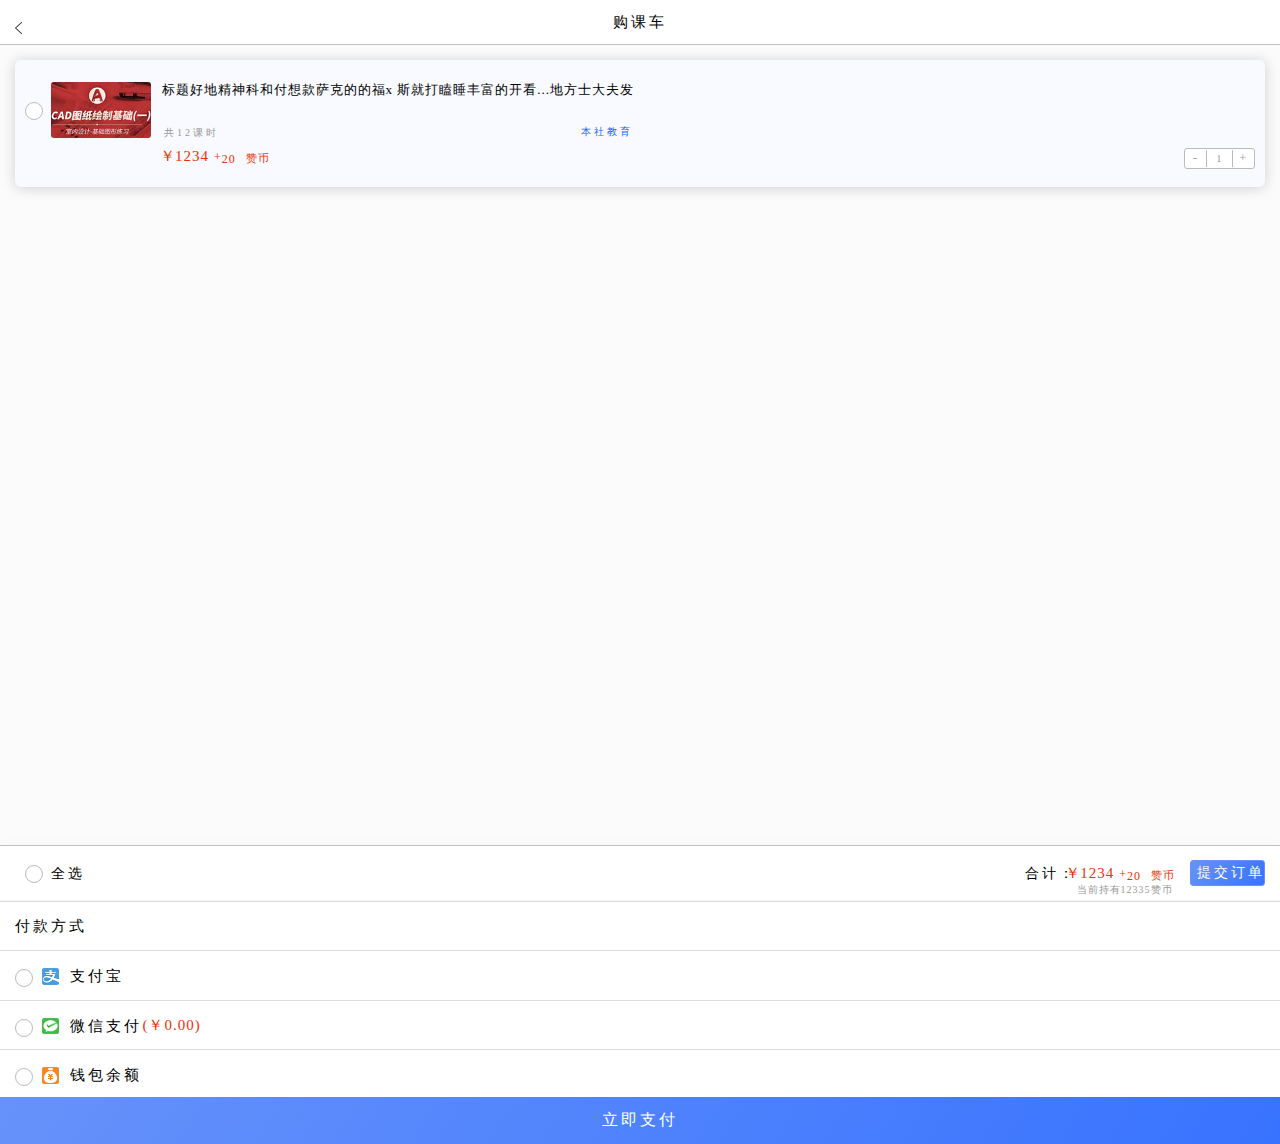
==== cart.html @ 0aa56986 "基本完成购课车页面" ====
<!DOCTYPE html>
<html lang="en">
<head>
	<meta charset="UTF-8">
	<meta name="viewport" content="width=device-width, user-scalable=no, initial-scale=1.0, maximum-scale=1.0, minimum-scale=1.0">
	<title>购物车</title>
	<link rel="shortcut icon" href="image/favicon.png">
	<link rel="stylesheet" href="css/cart.css">
</head>
<body>
	<div class="header">
		<a href="#"><img src="image/return.png" alt="返回"></a>
		<p>购课车</p>
	</div>
	<form action="" onsubmit="return check()">
	<div class="main">
		<div id="content-0" class="content">
			<div class="choose">
				<img src="image/choose.png" alt="勾选" class="choose_img">
			</div>
			<img src="image/bg.png" alt="img" class="bg">
			<div class="word">
				<div class="word_p1">标题好地精神科和付想款萨克的的福x 斯就打瞌睡丰富的开看...地方士大夫发</div>
				<div class="word_hour">
					<p>共</p>
					<p>12</p>
					<p>课时</p>
				</div>
				<a href="">本社教育</a>
			</div>
			<div class="content-1_price price">
				<p class="yun num">￥</p>
				<p class="num">1234</p>
				<p class="add-to">+</p>
				<p class="num2">20</p>
				<p class="coin">赞币</p>
			</div>
			<div class="sub-add">
				<input class="sub" name="" type="button" value="-" />
				<input class="text_box" name="goodnum" type="text" value="1" readonly="true" />
				<input class="add" name="" type="button" value="+" />
			</div>
			<div class="delete">
				<p class="delete_p">删除</p>
			</div>
		</div>
	</div>
	<div class="footer">
		<div class="choose">
			<img src="image/choose.png" alt="勾选" class="choose_img">
		</div>
		<p class="allChoose">全选</p>
		<p class="total">合计：</p>
		<div class="price">
			<p class="yun num">￥</p>
			<p class="num">1234</p>
			<p class="add-to">+</p>
			<p class="num2">20</p>
			<p class="coin">赞币</p>
		</div>
		<div class="now">
			<p>当前持有</p>
			<p>12335</p>
			<p>赞币</p>
		</div>
		<input type="submit" value="提交订单" class="submit">
	</div>
	</form>
	<div class="curtain"></div>
	<div class="pay">
		<div class="pay_title pay_tzwq">
			<p class="pp">付款方式</p>
		</div>
		<div class="pay_zfb pay_tzwq pay_zwq">
			<div class="pay_choose choose">
				<img src="image/choose.png" alt="勾选" class="choose_img">
			</div>
			<div class="logo"><img src="image/zfb.png" alt="img"></div>
			<p class="pp">支付宝</p>
		</div>
		<div class="pay_wx pay_tzwq pay_zwq">
			<div class="pay_choose choose">
				<img src="image/choose.png" alt="勾选" class="choose_img">
			</div>
			<div class="logo"><img src="image/wx.png" alt="img"></div>
			<p class="pp">微信支付</p>
			<div class="pay_num">
				<p>(￥</p>
				<p>0.00</p>
				<p>)</p>
			</div>
		</div>
		<div class="pay_qb pay_tzwq pay_zwq">
			<div class="pay_choose choose">
				<img src="image/choose.png" alt="勾选" class="choose_img">
			</div>
			<div class="logo"><img src="image/qb.png" alt="img"></div>
			<p class="pp">钱包余额</p>
		</div>
		<button>立即支付</button>
	</div>

	<script type="text/javascript" src="js/jquery-1.11.2.min.js"></script>
	<script type="text/javascript" src="js/viewport.js"></script>
	<script type="text/javascript" src="js/cart.js"></script>
</body>
</html>
---- css/cart.css ----
body { margin: 0px; padding: 0px; background-color: #fbfbfb; }

p { margin: 0px; }

.header { position: relative; width: 100%; height: 44px; background: white; text-align: center; border-bottom: 1px solid #c1c1c1; }
[data-dpr="2"] .header { height: 88px; }
[data-dpr="2.625"] .header { height: 115.5px; }
[data-dpr="3"] .header { height: 132px; }
[data-dpr="3.5"] .header { height: 154px; }
.header a { position: absolute; line-height: 0px; z-index: 1; left: 15px; top: 16px; }
[data-dpr="2"] .header a { left: 30px; }
[data-dpr="2.625"] .header a { left: 39.375px; }
[data-dpr="3"] .header a { left: 45px; }
[data-dpr="3.5"] .header a { left: 52.5px; }
[data-dpr="2"] .header a { top: 32px; }
[data-dpr="2.625"] .header a { top: 42px; }
[data-dpr="3"] .header a { top: 48px; }
[data-dpr="3.5"] .header a { top: 56px; }
.header a img { width: 7px; }
[data-dpr="2"] .header a img { width: 14px; }
[data-dpr="2.625"] .header a img { width: 18.375px; }
[data-dpr="3"] .header a img { width: 21px; }
[data-dpr="3.5"] .header a img { width: 24.5px; }
.header p { position: relative; top: 14.5px; font-size: 15px; font-family: PingFang SC; font-weight: 500; letter-spacing: 1px; color: black; letter-spacing: 3px; line-height: 15px; }
[data-dpr="2"] .header p { top: 29px; }
[data-dpr="2.625"] .header p { top: 38.0625px; }
[data-dpr="3"] .header p { top: 43.5px; }
[data-dpr="3.5"] .header p { top: 50.75px; }
[data-dpr="2"] .header p { font-size: 30px; }
[data-dpr="2.625"] .header p { font-size: 39.375px; }
[data-dpr="3"] .header p { font-size: 45px; }
[data-dpr="3.5"] .header p { font-size: 52.5px; }
[data-dpr="2"] .header p { line-height: 30px; }
[data-dpr="2.625"] .header p { line-height: 39.375px; }
[data-dpr="3"] .header p { line-height: 45px; }
[data-dpr="3.5"] .header p { line-height: 52.5px; }

.main { padding: 15px; padding-bottom: 0px; }
[data-dpr="2"] .main { padding: 30px; }
[data-dpr="2.625"] .main { padding: 39.375px; }
[data-dpr="3"] .main { padding: 45px; }
[data-dpr="3.5"] .main { padding: 52.5px; }
[data-dpr="2"] .main { padding-bottom: 0px; }
[data-dpr="2.625"] .main { padding-bottom: 0px; }
[data-dpr="3"] .main { padding-bottom: 0px; }
[data-dpr="3.5"] .main { padding-bottom: 0px; }
.main .content { position: relative; width: 100%; height: 126.5px; background: #f8faff; box-shadow: 0px 1px 14px 0px rgba(1, 1, 1, 0.18); border-radius: 6px; margin-bottom: 14.5px; transition: transform .4s ease; }
[data-dpr="2"] .main .content { height: 253px; }
[data-dpr="2.625"] .main .content { height: 332.0625px; }
[data-dpr="3"] .main .content { height: 379.5px; }
[data-dpr="3.5"] .main .content { height: 442.75px; }
[data-dpr="2"] .main .content { margin-bottom: 29px; }
[data-dpr="2.625"] .main .content { margin-bottom: 38.0625px; }
[data-dpr="3"] .main .content { margin-bottom: 43.5px; }
[data-dpr="3.5"] .main .content { margin-bottom: 50.75px; }
.main .content .choose { position: absolute; left: 10px; top: 42px; width: 16px; height: 16px; background: white; border: 1px solid #bbbbbb; border-radius: 50%; }
[data-dpr="2"] .main .content .choose { left: 20px; }
[data-dpr="2.625"] .main .content .choose { left: 26.25px; }
[data-dpr="3"] .main .content .choose { left: 30px; }
[data-dpr="3.5"] .main .content .choose { left: 35px; }
[data-dpr="2"] .main .content .choose { top: 84px; }
[data-dpr="2.625"] .main .content .choose { top: 110.25px; }
[data-dpr="3"] .main .content .choose { top: 126px; }
[data-dpr="3.5"] .main .content .choose { top: 147px; }
[data-dpr="2"] .main .content .choose { width: 32px; }
[data-dpr="2.625"] .main .content .choose { width: 42px; }
[data-dpr="3"] .main .content .choose { width: 48px; }
[data-dpr="3.5"] .main .content .choose { width: 56px; }
[data-dpr="2"] .main .content .choose { height: 32px; }
[data-dpr="2.625"] .main .content .choose { height: 42px; }
[data-dpr="3"] .main .content .choose { height: 48px; }
[data-dpr="3.5"] .main .content .choose { height: 56px; }
.main .content .choose img { width: 100%; display: none; }
.main .content .bg { position: absolute; left: 36px; top: 22px; width: 100px; height: 56px; border-radius: 3px; }
[data-dpr="2"] .main .content .bg { left: 72px; }
[data-dpr="2.625"] .main .content .bg { left: 94.5px; }
[data-dpr="3"] .main .content .bg { left: 108px; }
[data-dpr="3.5"] .main .content .bg { left: 126px; }
[data-dpr="2"] .main .content .bg { top: 44px; }
[data-dpr="2.625"] .main .content .bg { top: 57.75px; }
[data-dpr="3"] .main .content .bg { top: 66px; }
[data-dpr="3.5"] .main .content .bg { top: 77px; }
[data-dpr="2"] .main .content .bg { width: 200px; }
[data-dpr="2.625"] .main .content .bg { width: 262.5px; }
[data-dpr="3"] .main .content .bg { width: 300px; }
[data-dpr="3.5"] .main .content .bg { width: 350px; }
[data-dpr="2"] .main .content .bg { height: 112px; }
[data-dpr="2.625"] .main .content .bg { height: 147px; }
[data-dpr="3"] .main .content .bg { height: 168px; }
[data-dpr="3.5"] .main .content .bg { height: 196px; }
[data-dpr="2"] .main .content .bg { border-radius: 6px; }
[data-dpr="2.625"] .main .content .bg { border-radius: 7.875px; }
[data-dpr="3"] .main .content .bg { border-radius: 9px; }
[data-dpr="3.5"] .main .content .bg { border-radius: 10.5px; }
.main .content_left { transform: translateX(-54px); }
[data-dpr="2"] .main .content_left { transform: translateX(-108px); }
[data-dpr="2.625"] .main .content_left { transform: translateX(-141.75px); }
[data-dpr="3"] .main .content_left { transform: translateX(-162px); }
[data-dpr="3.5"] .main .content_left { transform: translateX(-189px); }
.main .word { position: absolute; left: 146.5px; top: 21.5px; margin-right: 9px; height: 56px; }
[data-dpr="2"] .main .word { left: 293px; }
[data-dpr="2.625"] .main .word { left: 384.5625px; }
[data-dpr="3"] .main .word { left: 439.5px; }
[data-dpr="3.5"] .main .word { left: 512.75px; }
[data-dpr="2"] .main .word { top: 43px; }
[data-dpr="2.625"] .main .word { top: 56.4375px; }
[data-dpr="3"] .main .word { top: 64.5px; }
[data-dpr="3.5"] .main .word { top: 75.25px; }
[data-dpr="2"] .main .word { margin-right: 18px; }
[data-dpr="2.625"] .main .word { margin-right: 23.625px; }
[data-dpr="3"] .main .word { margin-right: 27px; }
[data-dpr="3.5"] .main .word { margin-right: 31.5px; }
[data-dpr="2"] .main .word { height: 112px; }
[data-dpr="2.625"] .main .word { height: 147px; }
[data-dpr="3"] .main .word { height: 168px; }
[data-dpr="3.5"] .main .word { height: 196px; }
.main .word .word_p1 { height: 32px; font-size: 13px; font-family: PingFang SC; font-weight: 500; letter-spacing: 1px; color: black; overflow: hidden; line-height: 16px; }
[data-dpr="2"] .main .word .word_p1 { height: 64px; }
[data-dpr="2.625"] .main .word .word_p1 { height: 84px; }
[data-dpr="3"] .main .word .word_p1 { height: 96px; }
[data-dpr="3.5"] .main .word .word_p1 { height: 112px; }
[data-dpr="2"] .main .word .word_p1 { font-size: 26px; }
[data-dpr="2.625"] .main .word .word_p1 { font-size: 34.125px; }
[data-dpr="3"] .main .word .word_p1 { font-size: 39px; }
[data-dpr="3.5"] .main .word .word_p1 { font-size: 45.5px; }
[data-dpr="2"] .main .word .word_p1 { line-height: 32px; }
[data-dpr="2.625"] .main .word .word_p1 { line-height: 42px; }
[data-dpr="3"] .main .word .word_p1 { line-height: 48px; }
[data-dpr="3.5"] .main .word .word_p1 { line-height: 56px; }
.main .word .word_hour { position: absolute; display: flex; left: 2.5px; bottom: 0px; font-size: 10px; font-family: PingFang SC; font-weight: 500; letter-spacing: 1px; letter-spacing: 3px; color: #999999; line-height: 10px; }
[data-dpr="2"] .main .word .word_hour { left: 5px; }
[data-dpr="2.625"] .main .word .word_hour { left: 6.5625px; }
[data-dpr="3"] .main .word .word_hour { left: 7.5px; }
[data-dpr="3.5"] .main .word .word_hour { left: 8.75px; }
[data-dpr="2"] .main .word .word_hour { bottom: 0px; }
[data-dpr="2.625"] .main .word .word_hour { bottom: 0px; }
[data-dpr="3"] .main .word .word_hour { bottom: 0px; }
[data-dpr="3.5"] .main .word .word_hour { bottom: 0px; }
[data-dpr="2"] .main .word .word_hour { font-size: 20px; }
[data-dpr="2.625"] .main .word .word_hour { font-size: 26.25px; }
[data-dpr="3"] .main .word .word_hour { font-size: 30px; }
[data-dpr="3.5"] .main .word .word_hour { font-size: 35px; }
[data-dpr="2"] .main .word .word_hour { line-height: 20px; }
[data-dpr="2.625"] .main .word .word_hour { line-height: 26.25px; }
[data-dpr="3"] .main .word .word_hour { line-height: 30px; }
[data-dpr="3.5"] .main .word .word_hour { line-height: 35px; }
.main .word a { position: absolute; right: 1.5px; bottom: 0.5px; font-size: 10px; font-family: PingFang SC; font-weight: 500; letter-spacing: 1px; letter-spacing: 3px; color: #2465ff; text-decoration: none; line-height: 10px; }
[data-dpr="2"] .main .word a { right: 3px; }
[data-dpr="2.625"] .main .word a { right: 3.9375px; }
[data-dpr="3"] .main .word a { right: 4.5px; }
[data-dpr="3.5"] .main .word a { right: 5.25px; }
[data-dpr="2"] .main .word a { bottom: 1px; }
[data-dpr="2.625"] .main .word a { bottom: 1.3125px; }
[data-dpr="3"] .main .word a { bottom: 1.5px; }
[data-dpr="3.5"] .main .word a { bottom: 1.75px; }
[data-dpr="2"] .main .word a { font-size: 20px; }
[data-dpr="2.625"] .main .word a { font-size: 26.25px; }
[data-dpr="3"] .main .word a { font-size: 30px; }
[data-dpr="3.5"] .main .word a { font-size: 35px; }
[data-dpr="2"] .main .word a { line-height: 20px; }
[data-dpr="2.625"] .main .word a { line-height: 26.25px; }
[data-dpr="3"] .main .word a { line-height: 30px; }
[data-dpr="3.5"] .main .word a { line-height: 35px; }
.main .content-1_price { position: absolute; display: flex; left: 145px; bottom: 22px; color: #e83104; }
[data-dpr="2"] .main .content-1_price { left: 290px; }
[data-dpr="2.625"] .main .content-1_price { left: 380.625px; }
[data-dpr="3"] .main .content-1_price { left: 435px; }
[data-dpr="3.5"] .main .content-1_price { left: 507.5px; }
[data-dpr="2"] .main .content-1_price { bottom: 44px; }
[data-dpr="2.625"] .main .content-1_price { bottom: 57.75px; }
[data-dpr="3"] .main .content-1_price { bottom: 66px; }
[data-dpr="3.5"] .main .content-1_price { bottom: 77px; }
.main .content-1_price .num { width: 36.5px; font-size: 15px; line-height: 11.5px; font-family: PingFang SC; font-weight: 500; letter-spacing: 1px; }
[data-dpr="2"] .main .content-1_price .num { width: 73px; }
[data-dpr="2.625"] .main .content-1_price .num { width: 95.8125px; }
[data-dpr="3"] .main .content-1_price .num { width: 109.5px; }
[data-dpr="3.5"] .main .content-1_price .num { width: 127.75px; }
[data-dpr="2"] .main .content-1_price .num { font-size: 30px; }
[data-dpr="2.625"] .main .content-1_price .num { font-size: 39.375px; }
[data-dpr="3"] .main .content-1_price .num { font-size: 45px; }
[data-dpr="3.5"] .main .content-1_price .num { font-size: 52.5px; }
[data-dpr="2"] .main .content-1_price .num { line-height: 23px; }
[data-dpr="2.625"] .main .content-1_price .num { line-height: 30.1875px; }
[data-dpr="3"] .main .content-1_price .num { line-height: 34.5px; }
[data-dpr="3.5"] .main .content-1_price .num { line-height: 40.25px; }
.main .content-1_price .yun { width: 15px; }
[data-dpr="2"] .main .content-1_price .yun { width: 30px; }
[data-dpr="2.625"] .main .content-1_price .yun { width: 39.375px; }
[data-dpr="3"] .main .content-1_price .yun { width: 45px; }
[data-dpr="3.5"] .main .content-1_price .yun { width: 52.5px; }
.main .content-1_price .add-to { font-size: 12px; font-family: PingFang SC; font-weight: 500; letter-spacing: 1px; line-height: 12px; margin-left: 2.5px; }
[data-dpr="2"] .main .content-1_price .add-to { font-size: 24px; }
[data-dpr="2.625"] .main .content-1_price .add-to { font-size: 31.5px; }
[data-dpr="3"] .main .content-1_price .add-to { font-size: 36px; }
[data-dpr="3.5"] .main .content-1_price .add-to { font-size: 42px; }
[data-dpr="2"] .main .content-1_price .add-to { line-height: 24px; }
[data-dpr="2.625"] .main .content-1_price .add-to { line-height: 31.5px; }
[data-dpr="3"] .main .content-1_price .add-to { line-height: 36px; }
[data-dpr="3.5"] .main .content-1_price .add-to { line-height: 42px; }
[data-dpr="2"] .main .content-1_price .add-to { margin-left: 5px; }
[data-dpr="2.625"] .main .content-1_price .add-to { margin-left: 6.5625px; }
[data-dpr="3"] .main .content-1_price .add-to { margin-left: 7.5px; }
[data-dpr="3.5"] .main .content-1_price .add-to { margin-left: 8.75px; }
.main .content-1_price .num2 { font-size: 12px; font-family: PingFang SC; font-weight: 500; letter-spacing: 1px; margin: 2px 10px 0px 0px; line-height: 12px; }
[data-dpr="2"] .main .content-1_price .num2 { font-size: 24px; }
[data-dpr="2.625"] .main .content-1_price .num2 { font-size: 31.5px; }
[data-dpr="3"] .main .content-1_price .num2 { font-size: 36px; }
[data-dpr="3.5"] .main .content-1_price .num2 { font-size: 42px; }
[data-dpr="2"] .main .content-1_price .num2 { line-height: 24px; }
[data-dpr="2.625"] .main .content-1_price .num2 { line-height: 31.5px; }
[data-dpr="3"] .main .content-1_price .num2 { line-height: 36px; }
[data-dpr="3.5"] .main .content-1_price .num2 { line-height: 42px; }
.main .content-1_price .coin { font-size: 10.5px; font-family: PingFang SC; font-weight: 500; letter-spacing: 1px; margin-top: 3px; line-height: 10.5px; }
[data-dpr="2"] .main .content-1_price .coin { font-size: 21px; }
[data-dpr="2.625"] .main .content-1_price .coin { font-size: 27.5625px; }
[data-dpr="3"] .main .content-1_price .coin { font-size: 31.5px; }
[data-dpr="3.5"] .main .content-1_price .coin { font-size: 36.75px; }
[data-dpr="2"] .main .content-1_price .coin { line-height: 21px; }
[data-dpr="2.625"] .main .content-1_price .coin { line-height: 27.5625px; }
[data-dpr="3"] .main .content-1_price .coin { line-height: 31.5px; }
[data-dpr="3.5"] .main .content-1_price .coin { line-height: 36.75px; }
.main .sub-add { position: absolute; right: 10px; bottom: 18px; width: 69.5px; height: 18.5px; background: white; border: 1px solid #bbbbbb; border-radius: 3px; }
[data-dpr="2"] .main .sub-add { right: 20px; }
[data-dpr="2.625"] .main .sub-add { right: 26.25px; }
[data-dpr="3"] .main .sub-add { right: 30px; }
[data-dpr="3.5"] .main .sub-add { right: 35px; }
[data-dpr="2"] .main .sub-add { bottom: 36px; }
[data-dpr="2.625"] .main .sub-add { bottom: 47.25px; }
[data-dpr="3"] .main .sub-add { bottom: 54px; }
[data-dpr="3.5"] .main .sub-add { bottom: 63px; }
[data-dpr="2"] .main .sub-add { width: 139px; }
[data-dpr="2.625"] .main .sub-add { width: 182.4375px; }
[data-dpr="3"] .main .sub-add { width: 208.5px; }
[data-dpr="3.5"] .main .sub-add { width: 243.25px; }
[data-dpr="2"] .main .sub-add { height: 37px; }
[data-dpr="2.625"] .main .sub-add { height: 48.5625px; }
[data-dpr="3"] .main .sub-add { height: 55.5px; }
[data-dpr="3.5"] .main .sub-add { height: 64.75px; }
[data-dpr="2"] .main .sub-add { border-radius: 6px; }
[data-dpr="2.625"] .main .sub-add { border-radius: 7.875px; }
[data-dpr="3"] .main .sub-add { border-radius: 9px; }
[data-dpr="3.5"] .main .sub-add { border-radius: 10.5px; }
.main .sub-add .sub { left: 0px; position: absolute; top: 0.5px; background: white; border: none; height: 17.5px; width: 22.5px; color: #9c9c9c; font-family: PingFang SC; font-weight: 500; letter-spacing: 1px; font-size: 12.5px; line-height: 0px; outline: none; border-right: 1px solid #bbbbbb; border-top-left-radius: 3px; border-bottom-left-radius: 3px; }
[data-dpr="2"] .main .sub-add .sub { top: 1px; }
[data-dpr="2.625"] .main .sub-add .sub { top: 1.3125px; }
[data-dpr="3"] .main .sub-add .sub { top: 1.5px; }
[data-dpr="3.5"] .main .sub-add .sub { top: 1.75px; }
[data-dpr="2"] .main .sub-add .sub { height: 35px; }
[data-dpr="2.625"] .main .sub-add .sub { height: 45.9375px; }
[data-dpr="3"] .main .sub-add .sub { height: 52.5px; }
[data-dpr="3.5"] .main .sub-add .sub { height: 61.25px; }
[data-dpr="2"] .main .sub-add .sub { width: 45px; }
[data-dpr="2.625"] .main .sub-add .sub { width: 59.0625px; }
[data-dpr="3"] .main .sub-add .sub { width: 67.5px; }
[data-dpr="3.5"] .main .sub-add .sub { width: 78.75px; }
[data-dpr="2"] .main .sub-add .sub { font-size: 25px; }
[data-dpr="2.625"] .main .sub-add .sub { font-size: 32.8125px; }
[data-dpr="3"] .main .sub-add .sub { font-size: 37.5px; }
[data-dpr="3.5"] .main .sub-add .sub { font-size: 43.75px; }
[data-dpr="2"] .main .sub-add .sub { border-top-left-radius: 6px; }
[data-dpr="2.625"] .main .sub-add .sub { border-top-left-radius: 7.875px; }
[data-dpr="3"] .main .sub-add .sub { border-top-left-radius: 9px; }
[data-dpr="3.5"] .main .sub-add .sub { border-top-left-radius: 10.5px; }
[data-dpr="2"] .main .sub-add .sub { border-bottom-left-radius: 6px; }
[data-dpr="2.625"] .main .sub-add .sub { border-bottom-left-radius: 7.875px; }
[data-dpr="3"] .main .sub-add .sub { border-bottom-left-radius: 9px; }
[data-dpr="3.5"] .main .sub-add .sub { border-bottom-left-radius: 10.5px; }
.main .sub-add .text_box { position: absolute; top: 0.5px; left: 23px; width: 23.5px; height: 17.5px; border: 0px; padding: 0px; text-align: center; color: #9c9c9c; font-family: PingFang SC; font-weight: 500; letter-spacing: 1px; font-size: 10.5px; outline: none; }
[data-dpr="2"] .main .sub-add .text_box { top: 1px; }
[data-dpr="2.625"] .main .sub-add .text_box { top: 1.3125px; }
[data-dpr="3"] .main .sub-add .text_box { top: 1.5px; }
[data-dpr="3.5"] .main .sub-add .text_box { top: 1.75px; }
[data-dpr="2"] .main .sub-add .text_box { left: 46px; }
[data-dpr="2.625"] .main .sub-add .text_box { left: 60.375px; }
[data-dpr="3"] .main .sub-add .text_box { left: 69px; }
[data-dpr="3.5"] .main .sub-add .text_box { left: 80.5px; }
[data-dpr="2"] .main .sub-add .text_box { width: 47px; }
[data-dpr="2.625"] .main .sub-add .text_box { width: 61.6875px; }
[data-dpr="3"] .main .sub-add .text_box { width: 70.5px; }
[data-dpr="3.5"] .main .sub-add .text_box { width: 82.25px; }
[data-dpr="2"] .main .sub-add .text_box { height: 35px; }
[data-dpr="2.625"] .main .sub-add .text_box { height: 45.9375px; }
[data-dpr="3"] .main .sub-add .text_box { height: 52.5px; }
[data-dpr="3.5"] .main .sub-add .text_box { height: 61.25px; }
[data-dpr="2"] .main .sub-add .text_box { font-size: 21px; }
[data-dpr="2.625"] .main .sub-add .text_box { font-size: 27.5625px; }
[data-dpr="3"] .main .sub-add .text_box { font-size: 31.5px; }
[data-dpr="3.5"] .main .sub-add .text_box { font-size: 36.75px; }
.main .sub-add .add { right: 0px; position: absolute; top: 0.5px; background: white; border: none; height: 17.5px; width: 22.5px; color: #9c9c9c; font-family: PingFang SC; font-weight: 500; letter-spacing: 1px; font-size: 12.5px; line-height: 0px; outline: none; border-left: 1px solid #bbbbbb; border-top-right-radius: 3px; border-bottom-right-radius: 3px; }
[data-dpr="2"] .main .sub-add .add { top: 1px; }
[data-dpr="2.625"] .main .sub-add .add { top: 1.3125px; }
[data-dpr="3"] .main .sub-add .add { top: 1.5px; }
[data-dpr="3.5"] .main .sub-add .add { top: 1.75px; }
[data-dpr="2"] .main .sub-add .add { height: 35px; }
[data-dpr="2.625"] .main .sub-add .add { height: 45.9375px; }
[data-dpr="3"] .main .sub-add .add { height: 52.5px; }
[data-dpr="3.5"] .main .sub-add .add { height: 61.25px; }
[data-dpr="2"] .main .sub-add .add { width: 45px; }
[data-dpr="2.625"] .main .sub-add .add { width: 59.0625px; }
[data-dpr="3"] .main .sub-add .add { width: 67.5px; }
[data-dpr="3.5"] .main .sub-add .add { width: 78.75px; }
[data-dpr="2"] .main .sub-add .add { font-size: 25px; }
[data-dpr="2.625"] .main .sub-add .add { font-size: 32.8125px; }
[data-dpr="3"] .main .sub-add .add { font-size: 37.5px; }
[data-dpr="3.5"] .main .sub-add .add { font-size: 43.75px; }
[data-dpr="2"] .main .sub-add .add { border-top-right-radius: 6px; }
[data-dpr="2.625"] .main .sub-add .add { border-top-right-radius: 7.875px; }
[data-dpr="3"] .main .sub-add .add { border-top-right-radius: 9px; }
[data-dpr="3.5"] .main .sub-add .add { border-top-right-radius: 10.5px; }
[data-dpr="2"] .main .sub-add .add { border-bottom-right-radius: 6px; }
[data-dpr="2.625"] .main .sub-add .add { border-bottom-right-radius: 7.875px; }
[data-dpr="3"] .main .sub-add .add { border-bottom-right-radius: 9px; }
[data-dpr="3.5"] .main .sub-add .add { border-bottom-right-radius: 10.5px; }
.main .delete { position: absolute; width: 0px; height: 100%; right: 0px; z-index: -1; background: #ff3b32; border-radius: 0px 6px 6px 0px; box-shadow: 0px 1px 14px 0px rgba(1, 1, 1, 0.18); transition: .4s; }
.main .delete p { text-align: center; color: white; line-height: 126.5px; font-size: 15px; font-family: PingFang SC; font-weight: 500; letter-spacing: 1px; display: none; }
[data-dpr="2"] .main .delete p { line-height: 253px; }
[data-dpr="2.625"] .main .delete p { line-height: 332.0625px; }
[data-dpr="3"] .main .delete p { line-height: 379.5px; }
[data-dpr="3.5"] .main .delete p { line-height: 442.75px; }
[data-dpr="2"] .main .delete p { font-size: 30px; }
[data-dpr="2.625"] .main .delete p { font-size: 39.375px; }
[data-dpr="3"] .main .delete p { font-size: 45px; }
[data-dpr="3.5"] .main .delete p { font-size: 52.5px; }
.main .delete_right { width: 54px; transform: translateX(54px); }
[data-dpr="2"] .main .delete_right { width: 108px; }
[data-dpr="2.625"] .main .delete_right { width: 141.75px; }
[data-dpr="3"] .main .delete_right { width: 162px; }
[data-dpr="3.5"] .main .delete_right { width: 189px; }
[data-dpr="2"] .main .delete_right { transform: translateX(108px); }
[data-dpr="2.625"] .main .delete_right { transform: translateX(141.75px); }
[data-dpr="3"] .main .delete_right { transform: translateX(162px); }
[data-dpr="3.5"] .main .delete_right { transform: translateX(189px); }

.footer { position: absolute; width: 100%; height: 108px; height: 54px; bottom: 0px; background: white; box-shadow: 0px 0px 10px 0px rgba(0, 0, 0, 0.04); border-top: 1px solid #c1c1c1; }
[data-dpr="2"] .footer { height: 108px; }
[data-dpr="2.625"] .footer { height: 141.75px; }
[data-dpr="3"] .footer { height: 162px; }
[data-dpr="3.5"] .footer { height: 189px; }
.footer .choose { position: absolute; left: 25px; top: 19px; width: 16px; height: 16px; background: white; border: 1px solid #bbbbbb; border-radius: 50%; }
[data-dpr="2"] .footer .choose { left: 50px; }
[data-dpr="2.625"] .footer .choose { left: 65.625px; }
[data-dpr="3"] .footer .choose { left: 75px; }
[data-dpr="3.5"] .footer .choose { left: 87.5px; }
[data-dpr="2"] .footer .choose { top: 38px; }
[data-dpr="2.625"] .footer .choose { top: 49.875px; }
[data-dpr="3"] .footer .choose { top: 57px; }
[data-dpr="3.5"] .footer .choose { top: 66.5px; }
[data-dpr="2"] .footer .choose { width: 32px; }
[data-dpr="2.625"] .footer .choose { width: 42px; }
[data-dpr="3"] .footer .choose { width: 48px; }
[data-dpr="3.5"] .footer .choose { width: 56px; }
[data-dpr="2"] .footer .choose { height: 32px; }
[data-dpr="2.625"] .footer .choose { height: 42px; }
[data-dpr="3"] .footer .choose { height: 48px; }
[data-dpr="3.5"] .footer .choose { height: 56px; }
.footer .choose img { width: 100%; display: none; }
.footer .allChoose { position: absolute; left: 51px; top: 20.5px; font-size: 14px; font-family: PingFang SC; font-weight: 500; letter-spacing: 1px; letter-spacing: 3px; color: black; line-height: 14px; }
[data-dpr="2"] .footer .allChoose { left: 102px; }
[data-dpr="2.625"] .footer .allChoose { left: 133.875px; }
[data-dpr="3"] .footer .allChoose { left: 153px; }
[data-dpr="3.5"] .footer .allChoose { left: 178.5px; }
[data-dpr="2"] .footer .allChoose { top: 41px; }
[data-dpr="2.625"] .footer .allChoose { top: 53.8125px; }
[data-dpr="3"] .footer .allChoose { top: 61.5px; }
[data-dpr="3.5"] .footer .allChoose { top: 71.75px; }
[data-dpr="2"] .footer .allChoose { font-size: 28px; }
[data-dpr="2.625"] .footer .allChoose { font-size: 36.75px; }
[data-dpr="3"] .footer .allChoose { font-size: 42px; }
[data-dpr="3.5"] .footer .allChoose { font-size: 49px; }
[data-dpr="2"] .footer .allChoose { line-height: 28px; }
[data-dpr="2.625"] .footer .allChoose { line-height: 36.75px; }
[data-dpr="3"] .footer .allChoose { line-height: 42px; }
[data-dpr="3.5"] .footer .allChoose { line-height: 49px; }
.footer .submit { position: absolute; right: 15px; top: 14px; width: 75px; height: 26px; background: linear-gradient(122deg, #6692fa, #3873ff); border-radius: 3px; border: 1px solid #6692fa; font-size: 14px; font-family: PingFang SC; font-weight: 500; letter-spacing: 1px; letter-spacing: 3px; color: white; }
[data-dpr="2"] .footer .submit { right: 30px; }
[data-dpr="2.625"] .footer .submit { right: 39.375px; }
[data-dpr="3"] .footer .submit { right: 45px; }
[data-dpr="3.5"] .footer .submit { right: 52.5px; }
[data-dpr="2"] .footer .submit { top: 28px; }
[data-dpr="2.625"] .footer .submit { top: 36.75px; }
[data-dpr="3"] .footer .submit { top: 42px; }
[data-dpr="3.5"] .footer .submit { top: 49px; }
[data-dpr="2"] .footer .submit { width: 150px; }
[data-dpr="2.625"] .footer .submit { width: 196.875px; }
[data-dpr="3"] .footer .submit { width: 225px; }
[data-dpr="3.5"] .footer .submit { width: 262.5px; }
[data-dpr="2"] .footer .submit { height: 52px; }
[data-dpr="2.625"] .footer .submit { height: 68.25px; }
[data-dpr="3"] .footer .submit { height: 78px; }
[data-dpr="3.5"] .footer .submit { height: 91px; }
[data-dpr="2"] .footer .submit { border-radius: 6px; }
[data-dpr="2.625"] .footer .submit { border-radius: 7.875px; }
[data-dpr="3"] .footer .submit { border-radius: 9px; }
[data-dpr="3.5"] .footer .submit { border-radius: 10.5px; }
[data-dpr="2"] .footer .submit { font-size: 28px; }
[data-dpr="2.625"] .footer .submit { font-size: 36.75px; }
[data-dpr="3"] .footer .submit { font-size: 42px; }
[data-dpr="3.5"] .footer .submit { font-size: 49px; }
.footer .total { position: absolute; right: 204.5px; top: 20.5px; font-size: 14px; font-family: PingFang SC; font-weight: 500; letter-spacing: 1px; letter-spacing: 3px; color: black; line-height: 14px; }
[data-dpr="2"] .footer .total { right: 409px; }
[data-dpr="2.625"] .footer .total { right: 536.8125px; }
[data-dpr="3"] .footer .total { right: 613.5px; }
[data-dpr="3.5"] .footer .total { right: 715.75px; }
[data-dpr="2"] .footer .total { top: 41px; }
[data-dpr="2.625"] .footer .total { top: 53.8125px; }
[data-dpr="3"] .footer .total { top: 61.5px; }
[data-dpr="3.5"] .footer .total { top: 71.75px; }
[data-dpr="2"] .footer .total { font-size: 28px; }
[data-dpr="2.625"] .footer .total { font-size: 36.75px; }
[data-dpr="3"] .footer .total { font-size: 42px; }
[data-dpr="3.5"] .footer .total { font-size: 49px; }
[data-dpr="2"] .footer .total { line-height: 28px; }
[data-dpr="2.625"] .footer .total { line-height: 36.75px; }
[data-dpr="3"] .footer .total { line-height: 42px; }
[data-dpr="3.5"] .footer .total { line-height: 49px; }
.footer .price { position: absolute; display: flex; right: 105px; top: 21.5px; color: #e83104; }
[data-dpr="2"] .footer .price { right: 210px; }
[data-dpr="2.625"] .footer .price { right: 275.625px; }
[data-dpr="3"] .footer .price { right: 315px; }
[data-dpr="3.5"] .footer .price { right: 367.5px; }
[data-dpr="2"] .footer .price { top: 43px; }
[data-dpr="2.625"] .footer .price { top: 56.4375px; }
[data-dpr="3"] .footer .price { top: 64.5px; }
[data-dpr="3.5"] .footer .price { top: 75.25px; }
.footer .price .num { width: 36.5px; font-size: 15px; line-height: 11.5px; font-family: PingFang SC; font-weight: 500; letter-spacing: 1px; }
[data-dpr="2"] .footer .price .num { width: 73px; }
[data-dpr="2.625"] .footer .price .num { width: 95.8125px; }
[data-dpr="3"] .footer .price .num { width: 109.5px; }
[data-dpr="3.5"] .footer .price .num { width: 127.75px; }
[data-dpr="2"] .footer .price .num { font-size: 30px; }
[data-dpr="2.625"] .footer .price .num { font-size: 39.375px; }
[data-dpr="3"] .footer .price .num { font-size: 45px; }
[data-dpr="3.5"] .footer .price .num { font-size: 52.5px; }
[data-dpr="2"] .footer .price .num { line-height: 23px; }
[data-dpr="2.625"] .footer .price .num { line-height: 30.1875px; }
[data-dpr="3"] .footer .price .num { line-height: 34.5px; }
[data-dpr="3.5"] .footer .price .num { line-height: 40.25px; }
.footer .price .yun { width: 15px; }
[data-dpr="2"] .footer .price .yun { width: 30px; }
[data-dpr="2.625"] .footer .price .yun { width: 39.375px; }
[data-dpr="3"] .footer .price .yun { width: 45px; }
[data-dpr="3.5"] .footer .price .yun { width: 52.5px; }
.footer .price .add-to { font-size: 12px; font-family: PingFang SC; font-weight: 500; letter-spacing: 1px; line-height: 12px; margin-left: 2.5px; }
[data-dpr="2"] .footer .price .add-to { font-size: 24px; }
[data-dpr="2.625"] .footer .price .add-to { font-size: 31.5px; }
[data-dpr="3"] .footer .price .add-to { font-size: 36px; }
[data-dpr="3.5"] .footer .price .add-to { font-size: 42px; }
[data-dpr="2"] .footer .price .add-to { line-height: 24px; }
[data-dpr="2.625"] .footer .price .add-to { line-height: 31.5px; }
[data-dpr="3"] .footer .price .add-to { line-height: 36px; }
[data-dpr="3.5"] .footer .price .add-to { line-height: 42px; }
[data-dpr="2"] .footer .price .add-to { margin-left: 5px; }
[data-dpr="2.625"] .footer .price .add-to { margin-left: 6.5625px; }
[data-dpr="3"] .footer .price .add-to { margin-left: 7.5px; }
[data-dpr="3.5"] .footer .price .add-to { margin-left: 8.75px; }
.footer .price .num2 { font-size: 12px; font-family: PingFang SC; font-weight: 500; letter-spacing: 1px; margin: 2px 10px 0px 0px; line-height: 12px; }
[data-dpr="2"] .footer .price .num2 { font-size: 24px; }
[data-dpr="2.625"] .footer .price .num2 { font-size: 31.5px; }
[data-dpr="3"] .footer .price .num2 { font-size: 36px; }
[data-dpr="3.5"] .footer .price .num2 { font-size: 42px; }
[data-dpr="2"] .footer .price .num2 { line-height: 24px; }
[data-dpr="2.625"] .footer .price .num2 { line-height: 31.5px; }
[data-dpr="3"] .footer .price .num2 { line-height: 36px; }
[data-dpr="3.5"] .footer .price .num2 { line-height: 42px; }
.footer .price .coin { font-size: 10.5px; font-family: PingFang SC; font-weight: 500; letter-spacing: 1px; margin-top: 3px; line-height: 10.5px; }
[data-dpr="2"] .footer .price .coin { font-size: 21px; }
[data-dpr="2.625"] .footer .price .coin { font-size: 27.5625px; }
[data-dpr="3"] .footer .price .coin { font-size: 31.5px; }
[data-dpr="3.5"] .footer .price .coin { font-size: 36.75px; }
[data-dpr="2"] .footer .price .coin { line-height: 21px; }
[data-dpr="2.625"] .footer .price .coin { line-height: 27.5625px; }
[data-dpr="3"] .footer .price .coin { line-height: 31.5px; }
[data-dpr="3.5"] .footer .price .coin { line-height: 36.75px; }
.footer .now { position: absolute; display: flex; right: 107.5px; bottom: 5.5px; font-size: 10px; font-family: PingFang SC; font-weight: 500; letter-spacing: 1px; color: #999999; line-height: 10px; }
[data-dpr="2"] .footer .now { right: 215px; }
[data-dpr="2.625"] .footer .now { right: 282.1875px; }
[data-dpr="3"] .footer .now { right: 322.5px; }
[data-dpr="3.5"] .footer .now { right: 376.25px; }
[data-dpr="2"] .footer .now { bottom: 11px; }
[data-dpr="2.625"] .footer .now { bottom: 14.4375px; }
[data-dpr="3"] .footer .now { bottom: 16.5px; }
[data-dpr="3.5"] .footer .now { bottom: 19.25px; }
[data-dpr="2"] .footer .now { font-size: 20px; }
[data-dpr="2.625"] .footer .now { font-size: 26.25px; }
[data-dpr="3"] .footer .now { font-size: 30px; }
[data-dpr="3.5"] .footer .now { font-size: 35px; }
[data-dpr="2"] .footer .now { line-height: 20px; }
[data-dpr="2.625"] .footer .now { line-height: 26.25px; }
[data-dpr="3"] .footer .now { line-height: 30px; }
[data-dpr="3.5"] .footer .now { line-height: 35px; }

.curtain { width: 100%; background: black; opacity: .5; position: absolute; display: none; top: 44.5px; }
[data-dpr="2"] .curtain { top: 89px; }
[data-dpr="2.625"] .curtain { top: 116.8125px; }
[data-dpr="3"] .curtain { top: 133.5px; }
[data-dpr="3.5"] .curtain { top: 155.75px; }

.pay { position: absolute; bottom: -244px; width: 100%; height: 243.5px; background: white; border-top-right-radius: 3px; border-top-left-radius: 3px; transition: .4s ease; }
[data-dpr="2"] .pay { bottom: -488px; }
[data-dpr="2.625"] .pay { bottom: -640.5px; }
[data-dpr="3"] .pay { bottom: -732px; }
[data-dpr="3.5"] .pay { bottom: -854px; }
[data-dpr="2"] .pay { height: 487px; }
[data-dpr="2.625"] .pay { height: 639.1875px; }
[data-dpr="3"] .pay { height: 730.5px; }
[data-dpr="3.5"] .pay { height: 852.25px; }
[data-dpr="2"] .pay { border-top-right-radius: 6px; }
[data-dpr="2.625"] .pay { border-top-right-radius: 7.875px; }
[data-dpr="3"] .pay { border-top-right-radius: 9px; }
[data-dpr="3.5"] .pay { border-top-right-radius: 10.5px; }
[data-dpr="2"] .pay { border-top-left-radius: 6px; }
[data-dpr="2.625"] .pay { border-top-left-radius: 7.875px; }
[data-dpr="3"] .pay { border-top-left-radius: 9px; }
[data-dpr="3.5"] .pay { border-top-left-radius: 10.5px; }
.pay .pay_tzwq { position: relative; height: 48.5px; padding-left: 15px; border-top: 1px solid #dddddd; }
[data-dpr="2"] .pay .pay_tzwq { height: 97px; }
[data-dpr="2.625"] .pay .pay_tzwq { height: 127.3125px; }
[data-dpr="3"] .pay .pay_tzwq { height: 145.5px; }
[data-dpr="3.5"] .pay .pay_tzwq { height: 169.75px; }
[data-dpr="2"] .pay .pay_tzwq { padding-left: 30px; }
[data-dpr="2.625"] .pay .pay_tzwq { padding-left: 39.375px; }
[data-dpr="3"] .pay .pay_tzwq { padding-left: 45px; }
[data-dpr="3.5"] .pay .pay_tzwq { padding-left: 52.5px; }
.pay .pay_tzwq .pay_choose { position: absolute; top: 18px; width: 16px; height: 16px; background: white; border: 1px solid #bbbbbb; border-radius: 50%; }
[data-dpr="2"] .pay .pay_tzwq .pay_choose { top: 36px; }
[data-dpr="2.625"] .pay .pay_tzwq .pay_choose { top: 47.25px; }
[data-dpr="3"] .pay .pay_tzwq .pay_choose { top: 54px; }
[data-dpr="3.5"] .pay .pay_tzwq .pay_choose { top: 63px; }
[data-dpr="2"] .pay .pay_tzwq .pay_choose { width: 32px; }
[data-dpr="2.625"] .pay .pay_tzwq .pay_choose { width: 42px; }
[data-dpr="3"] .pay .pay_tzwq .pay_choose { width: 48px; }
[data-dpr="3.5"] .pay .pay_tzwq .pay_choose { width: 56px; }
[data-dpr="2"] .pay .pay_tzwq .pay_choose { height: 32px; }
[data-dpr="2.625"] .pay .pay_tzwq .pay_choose { height: 42px; }
[data-dpr="3"] .pay .pay_tzwq .pay_choose { height: 48px; }
[data-dpr="3.5"] .pay .pay_tzwq .pay_choose { height: 56px; }
.pay .pay_tzwq .pay_choose img { width: 100%; display: none; }
.pay .pay_tzwq .logo { position: absolute; width: 16.5px; height: 16.5px; top: 17px; left: 42px; }
[data-dpr="2"] .pay .pay_tzwq .logo { width: 33px; }
[data-dpr="2.625"] .pay .pay_tzwq .logo { width: 43.3125px; }
[data-dpr="3"] .pay .pay_tzwq .logo { width: 49.5px; }
[data-dpr="3.5"] .pay .pay_tzwq .logo { width: 57.75px; }
[data-dpr="2"] .pay .pay_tzwq .logo { height: 33px; }
[data-dpr="2.625"] .pay .pay_tzwq .logo { height: 43.3125px; }
[data-dpr="3"] .pay .pay_tzwq .logo { height: 49.5px; }
[data-dpr="3.5"] .pay .pay_tzwq .logo { height: 57.75px; }
[data-dpr="2"] .pay .pay_tzwq .logo { top: 34px; }
[data-dpr="2.625"] .pay .pay_tzwq .logo { top: 44.625px; }
[data-dpr="3"] .pay .pay_tzwq .logo { top: 51px; }
[data-dpr="3.5"] .pay .pay_tzwq .logo { top: 59.5px; }
[data-dpr="2"] .pay .pay_tzwq .logo { left: 84px; }
[data-dpr="2.625"] .pay .pay_tzwq .logo { left: 110.25px; }
[data-dpr="3"] .pay .pay_tzwq .logo { left: 126px; }
[data-dpr="3.5"] .pay .pay_tzwq .logo { left: 147px; }
.pay .pay_tzwq .logo img { position: absolute; width: 100%; height: 100%; }
.pay .pay_tzwq .pp { font-size: 15px; font-family: PingFang SC; font-weight: 500; letter-spacing: 1px; color: black; letter-spacing: 3px; }
[data-dpr="2"] .pay .pay_tzwq .pp { font-size: 30px; }
[data-dpr="2.625"] .pay .pay_tzwq .pp { font-size: 39.375px; }
[data-dpr="3"] .pay .pay_tzwq .pp { font-size: 45px; }
[data-dpr="3.5"] .pay .pay_tzwq .pp { font-size: 52.5px; }
.pay .pay_zwq .pp { position: absolute; top: 18px; left: 69.5px; line-height: 14.5px; }
[data-dpr="2"] .pay .pay_zwq .pp { top: 36px; }
[data-dpr="2.625"] .pay .pay_zwq .pp { top: 47.25px; }
[data-dpr="3"] .pay .pay_zwq .pp { top: 54px; }
[data-dpr="3.5"] .pay .pay_zwq .pp { top: 63px; }
[data-dpr="2"] .pay .pay_zwq .pp { left: 139px; }
[data-dpr="2.625"] .pay .pay_zwq .pp { left: 182.4375px; }
[data-dpr="3"] .pay .pay_zwq .pp { left: 208.5px; }
[data-dpr="3.5"] .pay .pay_zwq .pp { left: 243.25px; }
[data-dpr="2"] .pay .pay_zwq .pp { line-height: 29px; }
[data-dpr="2.625"] .pay .pay_zwq .pp { line-height: 38.0625px; }
[data-dpr="3"] .pay .pay_zwq .pp { line-height: 43.5px; }
[data-dpr="3.5"] .pay .pay_zwq .pp { line-height: 50.75px; }
.pay .pay_title .pp { line-height: 49px; }
[data-dpr="2"] .pay .pay_title .pp { line-height: 98px; }
[data-dpr="2.625"] .pay .pay_title .pp { line-height: 128.625px; }
[data-dpr="3"] .pay .pay_title .pp { line-height: 147px; }
[data-dpr="3.5"] .pay .pay_title .pp { line-height: 171.5px; }
.pay .pay_num { position: absolute; left: 142.5px; top: 17.5px; display: flex; }
[data-dpr="2"] .pay .pay_num { left: 285px; }
[data-dpr="2.625"] .pay .pay_num { left: 374.0625px; }
[data-dpr="3"] .pay .pay_num { left: 427.5px; }
[data-dpr="3.5"] .pay .pay_num { left: 498.75px; }
[data-dpr="2"] .pay .pay_num { top: 35px; }
[data-dpr="2.625"] .pay .pay_num { top: 45.9375px; }
[data-dpr="3"] .pay .pay_num { top: 52.5px; }
[data-dpr="3.5"] .pay .pay_num { top: 61.25px; }
.pay .pay_num p { color: #E83104; font-size: 15px; font-family: PingFang SC; font-weight: 500; letter-spacing: 1px; line-height: 15px; }
[data-dpr="2"] .pay .pay_num p { font-size: 30px; }
[data-dpr="2.625"] .pay .pay_num p { font-size: 39.375px; }
[data-dpr="3"] .pay .pay_num p { font-size: 45px; }
[data-dpr="3.5"] .pay .pay_num p { font-size: 52.5px; }
[data-dpr="2"] .pay .pay_num p { line-height: 30px; }
[data-dpr="2.625"] .pay .pay_num p { line-height: 39.375px; }
[data-dpr="3"] .pay .pay_num p { line-height: 45px; }
[data-dpr="3.5"] .pay .pay_num p { line-height: 52.5px; }
.pay button { position: absolute; bottom: 0px; height: 47px; width: 100%; background: linear-gradient(122deg, #6692fa, #3873ff); color: #fff; font-size: 16px; border: none; font-family: PingFang SC; font-weight: 500; letter-spacing: 1px; letter-spacing: 3px; }
[data-dpr="2"] .pay button { height: 94px; }
[data-dpr="2.625"] .pay button { height: 123.375px; }
[data-dpr="3"] .pay button { height: 141px; }
[data-dpr="3.5"] .pay button { height: 164.5px; }
[data-dpr="2"] .pay button { font-size: 32px; }
[data-dpr="2.625"] .pay button { font-size: 42px; }
[data-dpr="3"] .pay button { font-size: 48px; }
[data-dpr="3.5"] .pay button { font-size: 56px; }

.pay_top { bottom: 0px !important; }

/*# sourceMappingURL=cart.css.map */
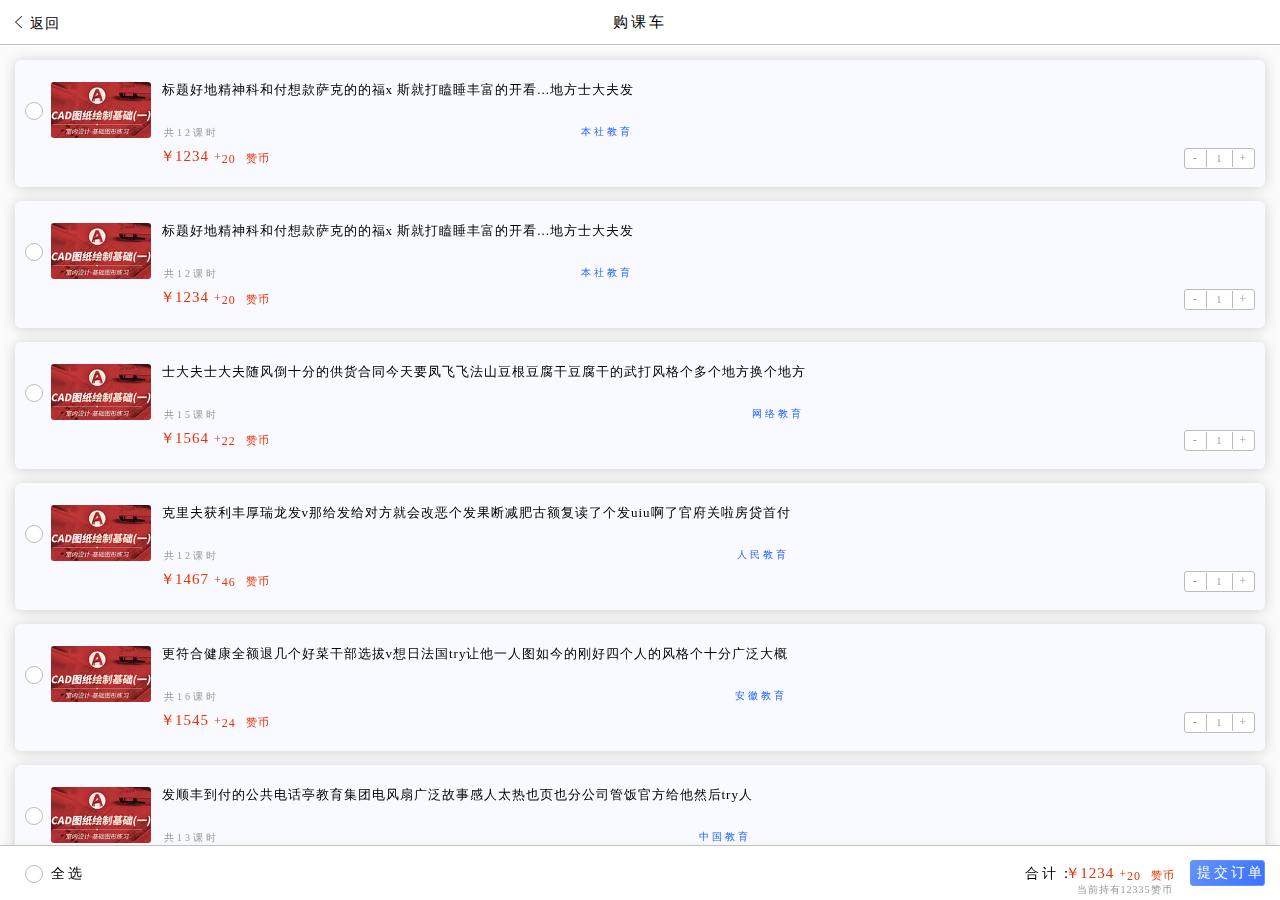
==== commit f1b653a1: "购课车增加删除" ====
--- a/cart.html
+++ b/cart.html
@@ -3,50 +3,80 @@
 <head>
 	<meta charset="UTF-8">
 	<meta name="viewport" content="width=device-width, user-scalable=no, initial-scale=1.0, maximum-scale=1.0, minimum-scale=1.0">
-	<title>购物车</title>
+	<title>购课车</title>
 	<link rel="shortcut icon" href="image/favicon.png">
 	<link rel="stylesheet" href="css/cart.css">
 </head>
 <body>
 	<div class="header">
-		<a href="#"><img src="image/return.png" alt="返回"></a>
+		<a href="#"><img src="image/return.png" alt="返回">返回</a>
 		<p>购课车</p>
 	</div>
 	<form action="" onsubmit="return check()">
 	<div class="main">
-		<div id="content-0" class="content">
-			<div class="choose">
+		<section id="content-0" class="content">
+			<div class="choose" id="choose-0" onclick="choose(this.id)">
 				<img src="image/choose.png" alt="勾选" class="choose_img">
 			</div>
-			<img src="image/bg.png" alt="img" class="bg">
-			<div class="word">
-				<div class="word_p1">标题好地精神科和付想款萨克的的福x 斯就打瞌睡丰富的开看...地方士大夫发</div>
+			<img src="image/bg-0.png" alt="img" class="bg" id="bg-0">
+			<div class="word" id="word-0">
+				<div class="word_p1" id="word_p1-0">标题好地精神科和付想款萨克的的福x 斯就打瞌睡丰富的开看...地方士大夫发</div>
 				<div class="word_hour">
 					<p>共</p>
-					<p>12</p>
+					<p class="word_p2" id="word_p2-0">12</p>
 					<p>课时</p>
 				</div>
-				<a href="">本社教育</a>
+				<a href="" class="word_a" id="word_a-0">本社教育</a>
 			</div>
-			<div class="content-1_price price">
+			<div class="price" id="price-0">
 				<p class="yun num">￥</p>
-				<p class="num">1234</p>
+				<p class="num" id="num-0">1234</p>
 				<p class="add-to">+</p>
-				<p class="num2">20</p>
+				<p class="num2" id="num2-0">20</p>
 				<p class="coin">赞币</p>
 			</div>
-			<div class="sub-add">
+			<div class="sub-add" id="sub-add-0">
 				<input class="sub" name="" type="button" value="-" />
 				<input class="text_box" name="goodnum" type="text" value="1" readonly="true" />
 				<input class="add" name="" type="button" value="+" />
 			</div>
-			<div class="delete">
+			<div class="delete" id="delete-0">
 				<p class="delete_p">删除</p>
 			</div>
-		</div>
+		</section>
+		<section id="content-9" class="content">
+			<div class="choose" id="choose-9" onclick="choose(this.id)">
+				<img src="image/choose.png" alt="勾选" class="choose_img">
+			</div>
+			<img src="image/bg-0.png" alt="img" class="bg" id="bg-9">
+			<div class="word" id="word-9">
+				<div class="word_p1" id="word_p1-9">标题好地精神科和付想款萨克的的福x 斯就打瞌睡丰富的开看...地方士大夫发</div>
+				<div class="word_hour">
+					<p>共</p>
+					<p class="word_p2" id="word_p2-9">12</p>
+					<p>课时</p>
+				</div>
+				<a href="" class="word_a" id="word_a-9">本社教育</a>
+			</div>
+			<div class="price" id="price-9">
+				<p class="yun num">￥</p>
+				<p class="num" id="num-9">1234</p>
+				<p class="add-to">+</p>
+				<p class="num2" id="num2-9">20</p>
+				<p class="coin">赞币</p>
+			</div>
+			<div class="sub-add" id="sub-add-9">
+				<input class="sub" name="" type="button" value="-" />
+				<input class="text_box" name="goodnum" type="text" value="1" readonly="true" />
+				<input class="add" name="" type="button" value="+" />
+			</div>
+			<div class="delete" id="delete-9">
+				<p class="delete_p">删除</p>
+			</div>
+		</section>
 	</div>
 	<div class="footer">
-		<div class="choose">
+		<div class="choose" id="choose_all">
 			<img src="image/choose.png" alt="勾选" class="choose_img">
 		</div>
 		<p class="allChoose">全选</p>
@@ -72,15 +102,15 @@
 			<p class="pp">付款方式</p>
 		</div>
 		<div class="pay_zfb pay_tzwq pay_zwq">
-			<div class="pay_choose choose">
-				<img src="image/choose.png" alt="勾选" class="choose_img">
+			<div class="pay_choose" id="pay_choose-0" onclick="pay_choose(this.id)">
+				<img src="image/choose.png" alt="勾选" class="pay_choose_img">
 			</div>
 			<div class="logo"><img src="image/zfb.png" alt="img"></div>
 			<p class="pp">支付宝</p>
 		</div>
 		<div class="pay_wx pay_tzwq pay_zwq">
-			<div class="pay_choose choose">
-				<img src="image/choose.png" alt="勾选" class="choose_img">
+			<div class="pay_choose" id="pay_choose-1" onclick="pay_choose(this.id)">
+				<img src="image/choose.png" alt="勾选" class="pay_choose_img">
 			</div>
 			<div class="logo"><img src="image/wx.png" alt="img"></div>
 			<p class="pp">微信支付</p>
@@ -91,8 +121,8 @@
 			</div>
 		</div>
 		<div class="pay_qb pay_tzwq pay_zwq">
-			<div class="pay_choose choose">
-				<img src="image/choose.png" alt="勾选" class="choose_img">
+			<div class="pay_choose" id="pay_choose-2" onclick="pay_choose(this.id)">
+				<img src="image/choose.png" alt="勾选" class="pay_choose_img">
 			</div>
 			<div class="logo"><img src="image/qb.png" alt="img"></div>
 			<p class="pp">钱包余额</p>
--- a/css/cart.css
+++ b/css/cart.css
@@ -1,4 +1,4 @@
-body { margin: 0px; padding: 0px; background-color: #fbfbfb; }
+body { margin: 0px; padding: 0px; overflow: hidden; background-color: #fbfbfb; }
 
 p { margin: 0px; }
 
@@ -7,7 +7,11 @@
 [data-dpr="2.625"] .header { height: 115.5px; }
 [data-dpr="3"] .header { height: 132px; }
 [data-dpr="3.5"] .header { height: 154px; }
-.header a { position: absolute; line-height: 0px; z-index: 1; left: 15px; top: 16px; }
+.header a { position: absolute; text-decoration: none; line-height: 0px; z-index: 1; font-size: 14px; font-family: PingFang SC; font-weight: 500; letter-spacing: 1px; color: black; left: 15px; top: 16px; }
+[data-dpr="2"] .header a { font-size: 28px; }
+[data-dpr="2.625"] .header a { font-size: 36.75px; }
+[data-dpr="3"] .header a { font-size: 42px; }
+[data-dpr="3.5"] .header a { font-size: 49px; }
 [data-dpr="2"] .header a { left: 30px; }
 [data-dpr="2.625"] .header a { left: 39.375px; }
 [data-dpr="3"] .header a { left: 45px; }
@@ -16,11 +20,15 @@
 [data-dpr="2.625"] .header a { top: 42px; }
 [data-dpr="3"] .header a { top: 48px; }
 [data-dpr="3.5"] .header a { top: 56px; }
-.header a img { width: 7px; }
+.header a img { width: 7px; padding-right: 7.5px; }
 [data-dpr="2"] .header a img { width: 14px; }
 [data-dpr="2.625"] .header a img { width: 18.375px; }
 [data-dpr="3"] .header a img { width: 21px; }
 [data-dpr="3.5"] .header a img { width: 24.5px; }
+[data-dpr="2"] .header a img { padding-right: 15px; }
+[data-dpr="2.625"] .header a img { padding-right: 19.6875px; }
+[data-dpr="3"] .header a img { padding-right: 22.5px; }
+[data-dpr="3.5"] .header a img { padding-right: 26.25px; }
 .header p { position: relative; top: 14.5px; font-size: 15px; font-family: PingFang SC; font-weight: 500; letter-spacing: 1px; color: black; letter-spacing: 3px; line-height: 15px; }
 [data-dpr="2"] .header p { top: 29px; }
 [data-dpr="2.625"] .header p { top: 38.0625px; }
@@ -35,16 +43,12 @@
 [data-dpr="3"] .header p { line-height: 45px; }
 [data-dpr="3.5"] .header p { line-height: 52.5px; }
 
-.main { padding: 15px; padding-bottom: 0px; }
+.main { position: fixed; padding: 15px; overflow-y: scroll; -webkit-overflow-scrolling: touch; }
 [data-dpr="2"] .main { padding: 30px; }
 [data-dpr="2.625"] .main { padding: 39.375px; }
 [data-dpr="3"] .main { padding: 45px; }
 [data-dpr="3.5"] .main { padding: 52.5px; }
-[data-dpr="2"] .main { padding-bottom: 0px; }
-[data-dpr="2.625"] .main { padding-bottom: 0px; }
-[data-dpr="3"] .main { padding-bottom: 0px; }
-[data-dpr="3.5"] .main { padding-bottom: 0px; }
-.main .content { position: relative; width: 100%; height: 126.5px; background: #f8faff; box-shadow: 0px 1px 14px 0px rgba(1, 1, 1, 0.18); border-radius: 6px; margin-bottom: 14.5px; transition: transform .4s ease; }
+.main .content { position: relative; width: 100%; height: 126.5px; background: #f8faff; box-shadow: 0px 1px 14px 0px rgba(1, 1, 1, 0.18); border-radius: 6px; margin-bottom: 14.5px; transition: transform .4s ease, height .5s ease; }
 [data-dpr="2"] .main .content { height: 253px; }
 [data-dpr="2.625"] .main .content { height: 332.0625px; }
 [data-dpr="3"] .main .content { height: 379.5px; }
@@ -161,64 +165,64 @@
 [data-dpr="2.625"] .main .word a { line-height: 26.25px; }
 [data-dpr="3"] .main .word a { line-height: 30px; }
 [data-dpr="3.5"] .main .word a { line-height: 35px; }
-.main .content-1_price { position: absolute; display: flex; left: 145px; bottom: 22px; color: #e83104; }
-[data-dpr="2"] .main .content-1_price { left: 290px; }
-[data-dpr="2.625"] .main .content-1_price { left: 380.625px; }
-[data-dpr="3"] .main .content-1_price { left: 435px; }
-[data-dpr="3.5"] .main .content-1_price { left: 507.5px; }
-[data-dpr="2"] .main .content-1_price { bottom: 44px; }
-[data-dpr="2.625"] .main .content-1_price { bottom: 57.75px; }
-[data-dpr="3"] .main .content-1_price { bottom: 66px; }
-[data-dpr="3.5"] .main .content-1_price { bottom: 77px; }
-.main .content-1_price .num { width: 36.5px; font-size: 15px; line-height: 11.5px; font-family: PingFang SC; font-weight: 500; letter-spacing: 1px; }
-[data-dpr="2"] .main .content-1_price .num { width: 73px; }
-[data-dpr="2.625"] .main .content-1_price .num { width: 95.8125px; }
-[data-dpr="3"] .main .content-1_price .num { width: 109.5px; }
-[data-dpr="3.5"] .main .content-1_price .num { width: 127.75px; }
-[data-dpr="2"] .main .content-1_price .num { font-size: 30px; }
-[data-dpr="2.625"] .main .content-1_price .num { font-size: 39.375px; }
-[data-dpr="3"] .main .content-1_price .num { font-size: 45px; }
-[data-dpr="3.5"] .main .content-1_price .num { font-size: 52.5px; }
-[data-dpr="2"] .main .content-1_price .num { line-height: 23px; }
-[data-dpr="2.625"] .main .content-1_price .num { line-height: 30.1875px; }
-[data-dpr="3"] .main .content-1_price .num { line-height: 34.5px; }
-[data-dpr="3.5"] .main .content-1_price .num { line-height: 40.25px; }
-.main .content-1_price .yun { width: 15px; }
-[data-dpr="2"] .main .content-1_price .yun { width: 30px; }
-[data-dpr="2.625"] .main .content-1_price .yun { width: 39.375px; }
-[data-dpr="3"] .main .content-1_price .yun { width: 45px; }
-[data-dpr="3.5"] .main .content-1_price .yun { width: 52.5px; }
-.main .content-1_price .add-to { font-size: 12px; font-family: PingFang SC; font-weight: 500; letter-spacing: 1px; line-height: 12px; margin-left: 2.5px; }
-[data-dpr="2"] .main .content-1_price .add-to { font-size: 24px; }
-[data-dpr="2.625"] .main .content-1_price .add-to { font-size: 31.5px; }
-[data-dpr="3"] .main .content-1_price .add-to { font-size: 36px; }
-[data-dpr="3.5"] .main .content-1_price .add-to { font-size: 42px; }
-[data-dpr="2"] .main .content-1_price .add-to { line-height: 24px; }
-[data-dpr="2.625"] .main .content-1_price .add-to { line-height: 31.5px; }
-[data-dpr="3"] .main .content-1_price .add-to { line-height: 36px; }
-[data-dpr="3.5"] .main .content-1_price .add-to { line-height: 42px; }
-[data-dpr="2"] .main .content-1_price .add-to { margin-left: 5px; }
-[data-dpr="2.625"] .main .content-1_price .add-to { margin-left: 6.5625px; }
-[data-dpr="3"] .main .content-1_price .add-to { margin-left: 7.5px; }
-[data-dpr="3.5"] .main .content-1_price .add-to { margin-left: 8.75px; }
-.main .content-1_price .num2 { font-size: 12px; font-family: PingFang SC; font-weight: 500; letter-spacing: 1px; margin: 2px 10px 0px 0px; line-height: 12px; }
-[data-dpr="2"] .main .content-1_price .num2 { font-size: 24px; }
-[data-dpr="2.625"] .main .content-1_price .num2 { font-size: 31.5px; }
-[data-dpr="3"] .main .content-1_price .num2 { font-size: 36px; }
-[data-dpr="3.5"] .main .content-1_price .num2 { font-size: 42px; }
-[data-dpr="2"] .main .content-1_price .num2 { line-height: 24px; }
-[data-dpr="2.625"] .main .content-1_price .num2 { line-height: 31.5px; }
-[data-dpr="3"] .main .content-1_price .num2 { line-height: 36px; }
-[data-dpr="3.5"] .main .content-1_price .num2 { line-height: 42px; }
-.main .content-1_price .coin { font-size: 10.5px; font-family: PingFang SC; font-weight: 500; letter-spacing: 1px; margin-top: 3px; line-height: 10.5px; }
-[data-dpr="2"] .main .content-1_price .coin { font-size: 21px; }
-[data-dpr="2.625"] .main .content-1_price .coin { font-size: 27.5625px; }
-[data-dpr="3"] .main .content-1_price .coin { font-size: 31.5px; }
-[data-dpr="3.5"] .main .content-1_price .coin { font-size: 36.75px; }
-[data-dpr="2"] .main .content-1_price .coin { line-height: 21px; }
-[data-dpr="2.625"] .main .content-1_price .coin { line-height: 27.5625px; }
-[data-dpr="3"] .main .content-1_price .coin { line-height: 31.5px; }
-[data-dpr="3.5"] .main .content-1_price .coin { line-height: 36.75px; }
+.main .price { position: absolute; display: flex; left: 145px; bottom: 22px; color: #e83104; }
+[data-dpr="2"] .main .price { left: 290px; }
+[data-dpr="2.625"] .main .price { left: 380.625px; }
+[data-dpr="3"] .main .price { left: 435px; }
+[data-dpr="3.5"] .main .price { left: 507.5px; }
+[data-dpr="2"] .main .price { bottom: 44px; }
+[data-dpr="2.625"] .main .price { bottom: 57.75px; }
+[data-dpr="3"] .main .price { bottom: 66px; }
+[data-dpr="3.5"] .main .price { bottom: 77px; }
+.main .price .num { width: 36.5px; font-size: 15px; line-height: 11.5px; font-family: PingFang SC; font-weight: 500; letter-spacing: 1px; }
+[data-dpr="2"] .main .price .num { width: 73px; }
+[data-dpr="2.625"] .main .price .num { width: 95.8125px; }
+[data-dpr="3"] .main .price .num { width: 109.5px; }
+[data-dpr="3.5"] .main .price .num { width: 127.75px; }
+[data-dpr="2"] .main .price .num { font-size: 30px; }
+[data-dpr="2.625"] .main .price .num { font-size: 39.375px; }
+[data-dpr="3"] .main .price .num { font-size: 45px; }
+[data-dpr="3.5"] .main .price .num { font-size: 52.5px; }
+[data-dpr="2"] .main .price .num { line-height: 23px; }
+[data-dpr="2.625"] .main .price .num { line-height: 30.1875px; }
+[data-dpr="3"] .main .price .num { line-height: 34.5px; }
+[data-dpr="3.5"] .main .price .num { line-height: 40.25px; }
+.main .price .yun { width: 15px; }
+[data-dpr="2"] .main .price .yun { width: 30px; }
+[data-dpr="2.625"] .main .price .yun { width: 39.375px; }
+[data-dpr="3"] .main .price .yun { width: 45px; }
+[data-dpr="3.5"] .main .price .yun { width: 52.5px; }
+.main .price .add-to { font-size: 12px; font-family: PingFang SC; font-weight: 500; letter-spacing: 1px; line-height: 12px; margin-left: 2.5px; }
+[data-dpr="2"] .main .price .add-to { font-size: 24px; }
+[data-dpr="2.625"] .main .price .add-to { font-size: 31.5px; }
+[data-dpr="3"] .main .price .add-to { font-size: 36px; }
+[data-dpr="3.5"] .main .price .add-to { font-size: 42px; }
+[data-dpr="2"] .main .price .add-to { line-height: 24px; }
+[data-dpr="2.625"] .main .price .add-to { line-height: 31.5px; }
+[data-dpr="3"] .main .price .add-to { line-height: 36px; }
+[data-dpr="3.5"] .main .price .add-to { line-height: 42px; }
+[data-dpr="2"] .main .price .add-to { margin-left: 5px; }
+[data-dpr="2.625"] .main .price .add-to { margin-left: 6.5625px; }
+[data-dpr="3"] .main .price .add-to { margin-left: 7.5px; }
+[data-dpr="3.5"] .main .price .add-to { margin-left: 8.75px; }
+.main .price .num2 { font-size: 12px; font-family: PingFang SC; font-weight: 500; letter-spacing: 1px; margin: 2px 10px 0px 0px; line-height: 12px; }
+[data-dpr="2"] .main .price .num2 { font-size: 24px; }
+[data-dpr="2.625"] .main .price .num2 { font-size: 31.5px; }
+[data-dpr="3"] .main .price .num2 { font-size: 36px; }
+[data-dpr="3.5"] .main .price .num2 { font-size: 42px; }
+[data-dpr="2"] .main .price .num2 { line-height: 24px; }
+[data-dpr="2.625"] .main .price .num2 { line-height: 31.5px; }
+[data-dpr="3"] .main .price .num2 { line-height: 36px; }
+[data-dpr="3.5"] .main .price .num2 { line-height: 42px; }
+.main .price .coin { font-size: 10.5px; font-family: PingFang SC; font-weight: 500; letter-spacing: 1px; margin-top: 3px; line-height: 10.5px; }
+[data-dpr="2"] .main .price .coin { font-size: 21px; }
+[data-dpr="2.625"] .main .price .coin { font-size: 27.5625px; }
+[data-dpr="3"] .main .price .coin { font-size: 31.5px; }
+[data-dpr="3.5"] .main .price .coin { font-size: 36.75px; }
+[data-dpr="2"] .main .price .coin { line-height: 21px; }
+[data-dpr="2.625"] .main .price .coin { line-height: 27.5625px; }
+[data-dpr="3"] .main .price .coin { line-height: 31.5px; }
+[data-dpr="3.5"] .main .price .coin { line-height: 36.75px; }
 .main .sub-add { position: absolute; right: 10px; bottom: 18px; width: 69.5px; height: 18.5px; background: white; border: 1px solid #bbbbbb; border-radius: 3px; }
 [data-dpr="2"] .main .sub-add { right: 20px; }
 [data-dpr="2.625"] .main .sub-add { right: 26.25px; }
@@ -331,7 +335,9 @@
 [data-dpr="3"] .main .delete_right { transform: translateX(162px); }
 [data-dpr="3.5"] .main .delete_right { transform: translateX(189px); }
 
-.footer { position: absolute; width: 100%; height: 108px; height: 54px; bottom: 0px; background: white; box-shadow: 0px 0px 10px 0px rgba(0, 0, 0, 0.04); border-top: 1px solid #c1c1c1; }
+.main::-webkit-scrollbar { display: none; }
+
+.footer { position: fixed; width: 100%; height: 108px; height: 54px; bottom: 0px; background: white; box-shadow: 0px 0px 10px 0px rgba(0, 0, 0, 0.04); border-top: 1px solid #c1c1c1; }
 [data-dpr="2"] .footer { height: 108px; }
 [data-dpr="2.625"] .footer { height: 141.75px; }
 [data-dpr="3"] .footer { height: 162px; }
@@ -495,7 +501,7 @@
 [data-dpr="3"] .curtain { top: 133.5px; }
 [data-dpr="3.5"] .curtain { top: 155.75px; }
 
-.pay { position: absolute; bottom: -244px; width: 100%; height: 243.5px; background: white; border-top-right-radius: 3px; border-top-left-radius: 3px; transition: .4s ease; }
+.pay { position: fixed; bottom: -244px; width: 100%; height: 243.5px; background: white; border-top-right-radius: 3px; border-top-left-radius: 3px; transition: .4s ease; }
 [data-dpr="2"] .pay { bottom: -488px; }
 [data-dpr="2.625"] .pay { bottom: -640.5px; }
 [data-dpr="3"] .pay { bottom: -732px; }
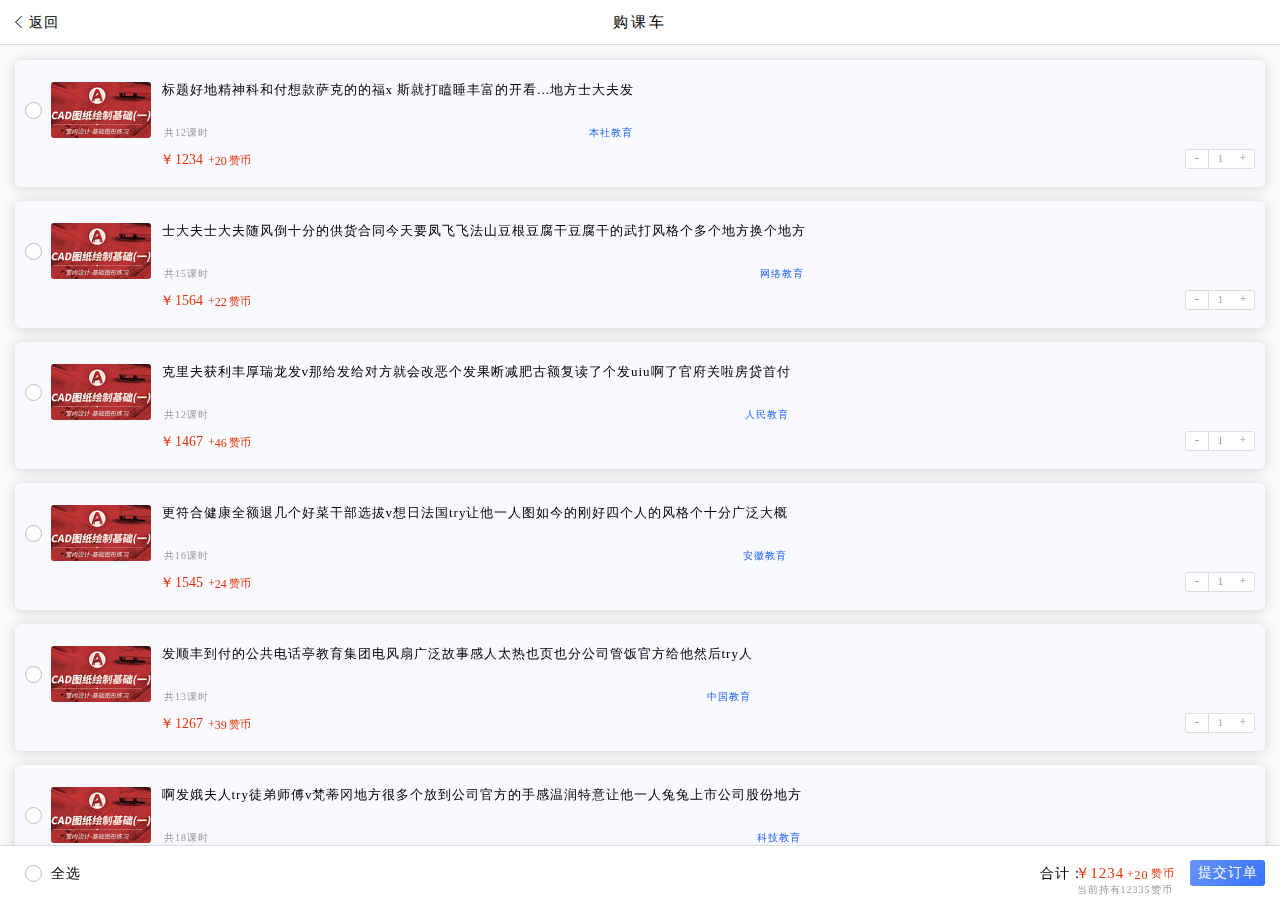
==== commit b3c9a658: "完成购课车页面" ====
--- a/cart.html
+++ b/cart.html
@@ -2,6 +2,7 @@
 <html lang="en">
 <head>
 	<meta charset="UTF-8">
+	<meta name="apple-mobile-web-app-capable" content="yes" />
 	<meta name="viewport" content="width=device-width, user-scalable=no, initial-scale=1.0, maximum-scale=1.0, minimum-scale=1.0">
 	<title>购课车</title>
 	<link rel="shortcut icon" href="image/favicon.png">
@@ -9,7 +10,10 @@
 </head>
 <body>
 	<div class="header">
-		<a href="#"><img src="image/return.png" alt="返回">返回</a>
+		<a href="#">
+			<img src="image/return.png" alt="返回">
+			<span>返回</span>
+		</a>
 		<p>购课车</p>
 	</div>
 	<form action="" onsubmit="return check()">
@@ -36,41 +40,11 @@
 				<p class="coin">赞币</p>
 			</div>
 			<div class="sub-add" id="sub-add-0">
-				<input class="sub" name="" type="button" value="-" />
+				<div class="sub"><p>-</p></div>
 				<input class="text_box" name="goodnum" type="text" value="1" readonly="true" />
-				<input class="add" name="" type="button" value="+" />
+				<div class="add"><p>+</p></div>
 			</div>
 			<div class="delete" id="delete-0">
-				<p class="delete_p">删除</p>
-			</div>
-		</section>
-		<section id="content-9" class="content">
-			<div class="choose" id="choose-9" onclick="choose(this.id)">
-				<img src="image/choose.png" alt="勾选" class="choose_img">
-			</div>
-			<img src="image/bg-0.png" alt="img" class="bg" id="bg-9">
-			<div class="word" id="word-9">
-				<div class="word_p1" id="word_p1-9">标题好地精神科和付想款萨克的的福x 斯就打瞌睡丰富的开看...地方士大夫发</div>
-				<div class="word_hour">
-					<p>共</p>
-					<p class="word_p2" id="word_p2-9">12</p>
-					<p>课时</p>
-				</div>
-				<a href="" class="word_a" id="word_a-9">本社教育</a>
-			</div>
-			<div class="price" id="price-9">
-				<p class="yun num">￥</p>
-				<p class="num" id="num-9">1234</p>
-				<p class="add-to">+</p>
-				<p class="num2" id="num2-9">20</p>
-				<p class="coin">赞币</p>
-			</div>
-			<div class="sub-add" id="sub-add-9">
-				<input class="sub" name="" type="button" value="-" />
-				<input class="text_box" name="goodnum" type="text" value="1" readonly="true" />
-				<input class="add" name="" type="button" value="+" />
-			</div>
-			<div class="delete" id="delete-9">
 				<p class="delete_p">删除</p>
 			</div>
 		</section>
--- a/css/cart.css
+++ b/css/cart.css
@@ -2,12 +2,14 @@
 
 p { margin: 0px; }
 
-.header { position: relative; width: 100%; height: 44px; background: white; text-align: center; border-bottom: 1px solid #c1c1c1; }
+a, div { -webkit-tap-highlight-color: rgba(255, 0, 0, 0); }
+
+.header { position: fixed; width: 100%; height: 44px; background: white; text-align: center; border-bottom: 1px solid #dddddd; z-index: 2; }
 [data-dpr="2"] .header { height: 88px; }
 [data-dpr="2.625"] .header { height: 115.5px; }
 [data-dpr="3"] .header { height: 132px; }
 [data-dpr="3.5"] .header { height: 154px; }
-.header a { position: absolute; text-decoration: none; line-height: 0px; z-index: 1; font-size: 14px; font-family: PingFang SC; font-weight: 500; letter-spacing: 1px; color: black; left: 15px; top: 16px; }
+.header a { position: absolute; text-decoration: none; line-height: 0px; z-index: 1; font-size: 14px; font-family: PingFang SC; font-weight: 400; letter-spacing: 1px; color: black; left: 15px; top: 16px; }
 [data-dpr="2"] .header a { font-size: 28px; }
 [data-dpr="2.625"] .header a { font-size: 36.75px; }
 [data-dpr="3"] .header a { font-size: 42px; }
@@ -29,7 +31,20 @@
 [data-dpr="2.625"] .header a img { padding-right: 19.6875px; }
 [data-dpr="3"] .header a img { padding-right: 22.5px; }
 [data-dpr="3.5"] .header a img { padding-right: 26.25px; }
-.header p { position: relative; top: 14.5px; font-size: 15px; font-family: PingFang SC; font-weight: 500; letter-spacing: 1px; color: black; letter-spacing: 3px; line-height: 15px; }
+.header span { position: relative; top: -1px; left: -5px; font-size: 14px; font-family: PingFang SC; font-weight: 400; letter-spacing: 1px; color: black; }
+[data-dpr="2"] .header span { top: -2px; }
+[data-dpr="2.625"] .header span { top: -2.625px; }
+[data-dpr="3"] .header span { top: -3px; }
+[data-dpr="3.5"] .header span { top: -3.5px; }
+[data-dpr="2"] .header span { left: -10px; }
+[data-dpr="2.625"] .header span { left: -13.125px; }
+[data-dpr="3"] .header span { left: -15px; }
+[data-dpr="3.5"] .header span { left: -17.5px; }
+[data-dpr="2"] .header span { font-size: 28px; }
+[data-dpr="2.625"] .header span { font-size: 36.75px; }
+[data-dpr="3"] .header span { font-size: 42px; }
+[data-dpr="3.5"] .header span { font-size: 49px; }
+.header p { position: relative; top: 14.5px; font-size: 15px; font-family: PingFang SC; font-weight: 400; letter-spacing: 1px; color: black; letter-spacing: 3px; line-height: 15px; }
 [data-dpr="2"] .header p { top: 29px; }
 [data-dpr="2.625"] .header p { top: 38.0625px; }
 [data-dpr="3"] .header p { top: 43.5px; }
@@ -43,12 +58,16 @@
 [data-dpr="3"] .header p { line-height: 45px; }
 [data-dpr="3.5"] .header p { line-height: 52.5px; }
 
-.main { position: fixed; padding: 15px; overflow-y: scroll; -webkit-overflow-scrolling: touch; }
+.main { position: fixed; padding: 15px; padding-top: 60px; overflow-y: scroll; overflow-x: hidden; -webkit-overflow-scrolling: touch; }
 [data-dpr="2"] .main { padding: 30px; }
 [data-dpr="2.625"] .main { padding: 39.375px; }
 [data-dpr="3"] .main { padding: 45px; }
 [data-dpr="3.5"] .main { padding: 52.5px; }
-.main .content { position: relative; width: 100%; height: 126.5px; background: #f8faff; box-shadow: 0px 1px 14px 0px rgba(1, 1, 1, 0.18); border-radius: 6px; margin-bottom: 14.5px; transition: transform .4s ease, height .5s ease; }
+[data-dpr="2"] .main { padding-top: 120px; }
+[data-dpr="2.625"] .main { padding-top: 157.5px; }
+[data-dpr="3"] .main { padding-top: 180px; }
+[data-dpr="3.5"] .main { padding-top: 210px; }
+.main .content { position: relative; width: 100%; height: 126.5px; background: #f8faff; box-shadow: 0px 1px 14px 0px rgba(1, 1, 1, 0.18); border-radius: 6px; margin-bottom: 14.5px; transition: transform .4s ease, height .2s ease; }
 [data-dpr="2"] .main .content { height: 253px; }
 [data-dpr="2.625"] .main .content { height: 332.0625px; }
 [data-dpr="3"] .main .content { height: 379.5px; }
@@ -57,7 +76,7 @@
 [data-dpr="2.625"] .main .content { margin-bottom: 38.0625px; }
 [data-dpr="3"] .main .content { margin-bottom: 43.5px; }
 [data-dpr="3.5"] .main .content { margin-bottom: 50.75px; }
-.main .content .choose { position: absolute; left: 10px; top: 42px; width: 16px; height: 16px; background: white; border: 1px solid #bbbbbb; border-radius: 50%; }
+.main .content .choose { position: absolute; left: 10px; top: 42px; width: 15px; height: 15px; background: white; border: 1px solid #bbbbbb; border-radius: 50%; }
 [data-dpr="2"] .main .content .choose { left: 20px; }
 [data-dpr="2.625"] .main .content .choose { left: 26.25px; }
 [data-dpr="3"] .main .content .choose { left: 30px; }
@@ -66,14 +85,14 @@
 [data-dpr="2.625"] .main .content .choose { top: 110.25px; }
 [data-dpr="3"] .main .content .choose { top: 126px; }
 [data-dpr="3.5"] .main .content .choose { top: 147px; }
-[data-dpr="2"] .main .content .choose { width: 32px; }
-[data-dpr="2.625"] .main .content .choose { width: 42px; }
-[data-dpr="3"] .main .content .choose { width: 48px; }
-[data-dpr="3.5"] .main .content .choose { width: 56px; }
-[data-dpr="2"] .main .content .choose { height: 32px; }
-[data-dpr="2.625"] .main .content .choose { height: 42px; }
-[data-dpr="3"] .main .content .choose { height: 48px; }
-[data-dpr="3.5"] .main .content .choose { height: 56px; }
+[data-dpr="2"] .main .content .choose { width: 30px; }
+[data-dpr="2.625"] .main .content .choose { width: 39.375px; }
+[data-dpr="3"] .main .content .choose { width: 45px; }
+[data-dpr="3.5"] .main .content .choose { width: 52.5px; }
+[data-dpr="2"] .main .content .choose { height: 30px; }
+[data-dpr="2.625"] .main .content .choose { height: 39.375px; }
+[data-dpr="3"] .main .content .choose { height: 45px; }
+[data-dpr="3.5"] .main .content .choose { height: 52.5px; }
 .main .content .choose img { width: 100%; display: none; }
 .main .content .bg { position: absolute; left: 36px; top: 22px; width: 100px; height: 56px; border-radius: 3px; }
 [data-dpr="2"] .main .content .bg { left: 72px; }
@@ -118,7 +137,7 @@
 [data-dpr="2.625"] .main .word { height: 147px; }
 [data-dpr="3"] .main .word { height: 168px; }
 [data-dpr="3.5"] .main .word { height: 196px; }
-.main .word .word_p1 { height: 32px; font-size: 13px; font-family: PingFang SC; font-weight: 500; letter-spacing: 1px; color: black; overflow: hidden; line-height: 16px; }
+.main .word .word_p1 { height: 32px; font-size: 13px; font-family: PingFang SC; font-weight: 400; letter-spacing: 1px; color: black; overflow: hidden; line-height: 16px; }
 [data-dpr="2"] .main .word .word_p1 { height: 64px; }
 [data-dpr="2.625"] .main .word .word_p1 { height: 84px; }
 [data-dpr="3"] .main .word .word_p1 { height: 96px; }
@@ -131,7 +150,7 @@
 [data-dpr="2.625"] .main .word .word_p1 { line-height: 42px; }
 [data-dpr="3"] .main .word .word_p1 { line-height: 48px; }
 [data-dpr="3.5"] .main .word .word_p1 { line-height: 56px; }
-.main .word .word_hour { position: absolute; display: flex; left: 2.5px; bottom: 0px; font-size: 10px; font-family: PingFang SC; font-weight: 500; letter-spacing: 1px; letter-spacing: 3px; color: #999999; line-height: 10px; }
+.main .word .word_hour { position: absolute; display: flex; left: 2.5px; bottom: 0px; font-size: 10px; font-family: PingFang SC; font-weight: 400; letter-spacing: 1px; color: #999999; line-height: 9.5px; }
 [data-dpr="2"] .main .word .word_hour { left: 5px; }
 [data-dpr="2.625"] .main .word .word_hour { left: 6.5625px; }
 [data-dpr="3"] .main .word .word_hour { left: 7.5px; }
@@ -144,11 +163,11 @@
 [data-dpr="2.625"] .main .word .word_hour { font-size: 26.25px; }
 [data-dpr="3"] .main .word .word_hour { font-size: 30px; }
 [data-dpr="3.5"] .main .word .word_hour { font-size: 35px; }
-[data-dpr="2"] .main .word .word_hour { line-height: 20px; }
-[data-dpr="2.625"] .main .word .word_hour { line-height: 26.25px; }
-[data-dpr="3"] .main .word .word_hour { line-height: 30px; }
-[data-dpr="3.5"] .main .word .word_hour { line-height: 35px; }
-.main .word a { position: absolute; right: 1.5px; bottom: 0.5px; font-size: 10px; font-family: PingFang SC; font-weight: 500; letter-spacing: 1px; letter-spacing: 3px; color: #2465ff; text-decoration: none; line-height: 10px; }
+[data-dpr="2"] .main .word .word_hour { line-height: 19px; }
+[data-dpr="2.625"] .main .word .word_hour { line-height: 24.9375px; }
+[data-dpr="3"] .main .word .word_hour { line-height: 28.5px; }
+[data-dpr="3.5"] .main .word .word_hour { line-height: 33.25px; }
+.main .word a { position: absolute; right: 1.5px; bottom: 0.5px; font-size: 10px; font-family: PingFang SC; font-weight: 400; letter-spacing: 1px; color: #2465ff; text-decoration: none; line-height: 9.5px; }
 [data-dpr="2"] .main .word a { right: 3px; }
 [data-dpr="2.625"] .main .word a { right: 3.9375px; }
 [data-dpr="3"] .main .word a { right: 4.5px; }
@@ -161,28 +180,32 @@
 [data-dpr="2.625"] .main .word a { font-size: 26.25px; }
 [data-dpr="3"] .main .word a { font-size: 30px; }
 [data-dpr="3.5"] .main .word a { font-size: 35px; }
-[data-dpr="2"] .main .word a { line-height: 20px; }
-[data-dpr="2.625"] .main .word a { line-height: 26.25px; }
-[data-dpr="3"] .main .word a { line-height: 30px; }
-[data-dpr="3.5"] .main .word a { line-height: 35px; }
-.main .price { position: absolute; display: flex; left: 145px; bottom: 22px; color: #e83104; }
+[data-dpr="2"] .main .word a { line-height: 19px; }
+[data-dpr="2.625"] .main .word a { line-height: 24.9375px; }
+[data-dpr="3"] .main .word a { line-height: 28.5px; }
+[data-dpr="3.5"] .main .word a { line-height: 33.25px; }
+.main .price { position: absolute; display: flex; height: 10.5px; left: 145px; top: 94px; color: #e83104; }
+[data-dpr="2"] .main .price { height: 21px; }
+[data-dpr="2.625"] .main .price { height: 27.5625px; }
+[data-dpr="3"] .main .price { height: 31.5px; }
+[data-dpr="3.5"] .main .price { height: 36.75px; }
 [data-dpr="2"] .main .price { left: 290px; }
 [data-dpr="2.625"] .main .price { left: 380.625px; }
 [data-dpr="3"] .main .price { left: 435px; }
 [data-dpr="3.5"] .main .price { left: 507.5px; }
-[data-dpr="2"] .main .price { bottom: 44px; }
-[data-dpr="2.625"] .main .price { bottom: 57.75px; }
-[data-dpr="3"] .main .price { bottom: 66px; }
-[data-dpr="3.5"] .main .price { bottom: 77px; }
-.main .price .num { width: 36.5px; font-size: 15px; line-height: 11.5px; font-family: PingFang SC; font-weight: 500; letter-spacing: 1px; }
-[data-dpr="2"] .main .price .num { width: 73px; }
-[data-dpr="2.625"] .main .price .num { width: 95.8125px; }
-[data-dpr="3"] .main .price .num { width: 109.5px; }
-[data-dpr="3.5"] .main .price .num { width: 127.75px; }
-[data-dpr="2"] .main .price .num { font-size: 30px; }
-[data-dpr="2.625"] .main .price .num { font-size: 39.375px; }
-[data-dpr="3"] .main .price .num { font-size: 45px; }
-[data-dpr="3.5"] .main .price .num { font-size: 52.5px; }
+[data-dpr="2"] .main .price { top: 188px; }
+[data-dpr="2.625"] .main .price { top: 246.75px; }
+[data-dpr="3"] .main .price { top: 282px; }
+[data-dpr="3.5"] .main .price { top: 329px; }
+.main .price .num { width: 33px; font-size: 14px; line-height: 11.5px; font-family: PingFang SC; font-weight: 400; }
+[data-dpr="2"] .main .price .num { width: 66px; }
+[data-dpr="2.625"] .main .price .num { width: 86.625px; }
+[data-dpr="3"] .main .price .num { width: 99px; }
+[data-dpr="3.5"] .main .price .num { width: 115.5px; }
+[data-dpr="2"] .main .price .num { font-size: 28px; }
+[data-dpr="2.625"] .main .price .num { font-size: 36.75px; }
+[data-dpr="3"] .main .price .num { font-size: 42px; }
+[data-dpr="3.5"] .main .price .num { font-size: 49px; }
 [data-dpr="2"] .main .price .num { line-height: 23px; }
 [data-dpr="2.625"] .main .price .num { line-height: 30.1875px; }
 [data-dpr="3"] .main .price .num { line-height: 34.5px; }
@@ -192,38 +215,46 @@
 [data-dpr="2.625"] .main .price .yun { width: 39.375px; }
 [data-dpr="3"] .main .price .yun { width: 45px; }
 [data-dpr="3.5"] .main .price .yun { width: 52.5px; }
-.main .price .add-to { font-size: 12px; font-family: PingFang SC; font-weight: 500; letter-spacing: 1px; line-height: 12px; margin-left: 2.5px; }
+.main .price .add-to { font-size: 12px; font-family: PingFang SC; font-weight: 400; line-height: 13px; }
 [data-dpr="2"] .main .price .add-to { font-size: 24px; }
 [data-dpr="2.625"] .main .price .add-to { font-size: 31.5px; }
 [data-dpr="3"] .main .price .add-to { font-size: 36px; }
 [data-dpr="3.5"] .main .price .add-to { font-size: 42px; }
-[data-dpr="2"] .main .price .add-to { line-height: 24px; }
-[data-dpr="2.625"] .main .price .add-to { line-height: 31.5px; }
-[data-dpr="3"] .main .price .add-to { line-height: 36px; }
-[data-dpr="3.5"] .main .price .add-to { line-height: 42px; }
-[data-dpr="2"] .main .price .add-to { margin-left: 5px; }
-[data-dpr="2.625"] .main .price .add-to { margin-left: 6.5625px; }
-[data-dpr="3"] .main .price .add-to { margin-left: 7.5px; }
-[data-dpr="3.5"] .main .price .add-to { margin-left: 8.75px; }
-.main .price .num2 { font-size: 12px; font-family: PingFang SC; font-weight: 500; letter-spacing: 1px; margin: 2px 10px 0px 0px; line-height: 12px; }
+[data-dpr="2"] .main .price .add-to { line-height: 26px; }
+[data-dpr="2.625"] .main .price .add-to { line-height: 34.125px; }
+[data-dpr="3"] .main .price .add-to { line-height: 39px; }
+[data-dpr="3.5"] .main .price .add-to { line-height: 45.5px; }
+.main .price .num2 { font-size: 12px; font-family: PingFang SC; font-weight: 400; margin-top: 1px; margin-right: 2.5px; line-height: 12px; }
 [data-dpr="2"] .main .price .num2 { font-size: 24px; }
 [data-dpr="2.625"] .main .price .num2 { font-size: 31.5px; }
 [data-dpr="3"] .main .price .num2 { font-size: 36px; }
 [data-dpr="3.5"] .main .price .num2 { font-size: 42px; }
+[data-dpr="2"] .main .price .num2 { margin-top: 2px; }
+[data-dpr="2.625"] .main .price .num2 { margin-top: 2.625px; }
+[data-dpr="3"] .main .price .num2 { margin-top: 3px; }
+[data-dpr="3.5"] .main .price .num2 { margin-top: 3.5px; }
+[data-dpr="2"] .main .price .num2 { margin-right: 5px; }
+[data-dpr="2.625"] .main .price .num2 { margin-right: 6.5625px; }
+[data-dpr="3"] .main .price .num2 { margin-right: 7.5px; }
+[data-dpr="3.5"] .main .price .num2 { margin-right: 8.75px; }
 [data-dpr="2"] .main .price .num2 { line-height: 24px; }
 [data-dpr="2.625"] .main .price .num2 { line-height: 31.5px; }
 [data-dpr="3"] .main .price .num2 { line-height: 36px; }
 [data-dpr="3.5"] .main .price .num2 { line-height: 42px; }
-.main .price .coin { font-size: 10.5px; font-family: PingFang SC; font-weight: 500; letter-spacing: 1px; margin-top: 3px; line-height: 10.5px; }
+.main .price .coin { font-size: 10.5px; font-family: PingFang SC; font-weight: 400; margin-top: 1.5px; line-height: 10.5px; }
 [data-dpr="2"] .main .price .coin { font-size: 21px; }
 [data-dpr="2.625"] .main .price .coin { font-size: 27.5625px; }
 [data-dpr="3"] .main .price .coin { font-size: 31.5px; }
 [data-dpr="3.5"] .main .price .coin { font-size: 36.75px; }
+[data-dpr="2"] .main .price .coin { margin-top: 3px; }
+[data-dpr="2.625"] .main .price .coin { margin-top: 3.9375px; }
+[data-dpr="3"] .main .price .coin { margin-top: 4.5px; }
+[data-dpr="3.5"] .main .price .coin { margin-top: 5.25px; }
 [data-dpr="2"] .main .price .coin { line-height: 21px; }
 [data-dpr="2.625"] .main .price .coin { line-height: 27.5625px; }
 [data-dpr="3"] .main .price .coin { line-height: 31.5px; }
 [data-dpr="3.5"] .main .price .coin { line-height: 36.75px; }
-.main .sub-add { position: absolute; right: 10px; bottom: 18px; width: 69.5px; height: 18.5px; background: white; border: 1px solid #bbbbbb; border-radius: 3px; }
+.main .sub-add { position: absolute; right: 10px; bottom: 18px; width: 68.5px; height: 17.5px; background: white; text-align: center; border: 1px solid #dddddd; border-radius: 3px; }
 [data-dpr="2"] .main .sub-add { right: 20px; }
 [data-dpr="2.625"] .main .sub-add { right: 26.25px; }
 [data-dpr="3"] .main .sub-add { right: 30px; }
@@ -232,35 +263,39 @@
 [data-dpr="2.625"] .main .sub-add { bottom: 47.25px; }
 [data-dpr="3"] .main .sub-add { bottom: 54px; }
 [data-dpr="3.5"] .main .sub-add { bottom: 63px; }
-[data-dpr="2"] .main .sub-add { width: 139px; }
-[data-dpr="2.625"] .main .sub-add { width: 182.4375px; }
-[data-dpr="3"] .main .sub-add { width: 208.5px; }
-[data-dpr="3.5"] .main .sub-add { width: 243.25px; }
-[data-dpr="2"] .main .sub-add { height: 37px; }
-[data-dpr="2.625"] .main .sub-add { height: 48.5625px; }
-[data-dpr="3"] .main .sub-add { height: 55.5px; }
-[data-dpr="3.5"] .main .sub-add { height: 64.75px; }
+[data-dpr="2"] .main .sub-add { width: 137px; }
+[data-dpr="2.625"] .main .sub-add { width: 179.8125px; }
+[data-dpr="3"] .main .sub-add { width: 205.5px; }
+[data-dpr="3.5"] .main .sub-add { width: 239.75px; }
+[data-dpr="2"] .main .sub-add { height: 35px; }
+[data-dpr="2.625"] .main .sub-add { height: 45.9375px; }
+[data-dpr="3"] .main .sub-add { height: 52.5px; }
+[data-dpr="3.5"] .main .sub-add { height: 61.25px; }
 [data-dpr="2"] .main .sub-add { border-radius: 6px; }
 [data-dpr="2.625"] .main .sub-add { border-radius: 7.875px; }
 [data-dpr="3"] .main .sub-add { border-radius: 9px; }
 [data-dpr="3.5"] .main .sub-add { border-radius: 10.5px; }
-.main .sub-add .sub { left: 0px; position: absolute; top: 0.5px; background: white; border: none; height: 17.5px; width: 22.5px; color: #9c9c9c; font-family: PingFang SC; font-weight: 500; letter-spacing: 1px; font-size: 12.5px; line-height: 0px; outline: none; border-right: 1px solid #bbbbbb; border-top-left-radius: 3px; border-bottom-left-radius: 3px; }
-[data-dpr="2"] .main .sub-add .sub { top: 1px; }
-[data-dpr="2.625"] .main .sub-add .sub { top: 1.3125px; }
-[data-dpr="3"] .main .sub-add .sub { top: 1.5px; }
-[data-dpr="3.5"] .main .sub-add .sub { top: 1.75px; }
+.main .sub-add .sub { left: 1px; position: absolute; background: white; height: 17.5px; width: 21.5px; color: #9c9c9c; font-family: PingFang SC; font-weight: 400; letter-spacing: 1px; font-size: 12.5px; line-height: 16px; outline: none; border-top-left-radius: 3px; border-bottom-left-radius: 3px; }
+[data-dpr="2"] .main .sub-add .sub { left: 2px; }
+[data-dpr="2.625"] .main .sub-add .sub { left: 2.625px; }
+[data-dpr="3"] .main .sub-add .sub { left: 3px; }
+[data-dpr="3.5"] .main .sub-add .sub { left: 3.5px; }
 [data-dpr="2"] .main .sub-add .sub { height: 35px; }
 [data-dpr="2.625"] .main .sub-add .sub { height: 45.9375px; }
 [data-dpr="3"] .main .sub-add .sub { height: 52.5px; }
 [data-dpr="3.5"] .main .sub-add .sub { height: 61.25px; }
-[data-dpr="2"] .main .sub-add .sub { width: 45px; }
-[data-dpr="2.625"] .main .sub-add .sub { width: 59.0625px; }
-[data-dpr="3"] .main .sub-add .sub { width: 67.5px; }
-[data-dpr="3.5"] .main .sub-add .sub { width: 78.75px; }
+[data-dpr="2"] .main .sub-add .sub { width: 43px; }
+[data-dpr="2.625"] .main .sub-add .sub { width: 56.4375px; }
+[data-dpr="3"] .main .sub-add .sub { width: 64.5px; }
+[data-dpr="3.5"] .main .sub-add .sub { width: 75.25px; }
 [data-dpr="2"] .main .sub-add .sub { font-size: 25px; }
 [data-dpr="2.625"] .main .sub-add .sub { font-size: 32.8125px; }
 [data-dpr="3"] .main .sub-add .sub { font-size: 37.5px; }
 [data-dpr="3.5"] .main .sub-add .sub { font-size: 43.75px; }
+[data-dpr="2"] .main .sub-add .sub { line-height: 32px; }
+[data-dpr="2.625"] .main .sub-add .sub { line-height: 42px; }
+[data-dpr="3"] .main .sub-add .sub { line-height: 48px; }
+[data-dpr="3.5"] .main .sub-add .sub { line-height: 56px; }
 [data-dpr="2"] .main .sub-add .sub { border-top-left-radius: 6px; }
 [data-dpr="2.625"] .main .sub-add .sub { border-top-left-radius: 7.875px; }
 [data-dpr="3"] .main .sub-add .sub { border-top-left-radius: 9px; }
@@ -269,15 +304,11 @@
 [data-dpr="2.625"] .main .sub-add .sub { border-bottom-left-radius: 7.875px; }
 [data-dpr="3"] .main .sub-add .sub { border-bottom-left-radius: 9px; }
 [data-dpr="3.5"] .main .sub-add .sub { border-bottom-left-radius: 10.5px; }
-.main .sub-add .text_box { position: absolute; top: 0.5px; left: 23px; width: 23.5px; height: 17.5px; border: 0px; padding: 0px; text-align: center; color: #9c9c9c; font-family: PingFang SC; font-weight: 500; letter-spacing: 1px; font-size: 10.5px; outline: none; }
-[data-dpr="2"] .main .sub-add .text_box { top: 1px; }
-[data-dpr="2.625"] .main .sub-add .text_box { top: 1.3125px; }
-[data-dpr="3"] .main .sub-add .text_box { top: 1.5px; }
-[data-dpr="3.5"] .main .sub-add .text_box { top: 1.75px; }
-[data-dpr="2"] .main .sub-add .text_box { left: 46px; }
-[data-dpr="2.625"] .main .sub-add .text_box { left: 60.375px; }
-[data-dpr="3"] .main .sub-add .text_box { left: 69px; }
-[data-dpr="3.5"] .main .sub-add .text_box { left: 80.5px; }
+.main .sub-add .text_box { position: absolute; left: 22.5px; width: 23.5px; height: 17.5px; border: 0px; border-left: 1px solid #dddddd; border-right: 1px solid #dddddd; padding: 0px; text-align: center; color: #9c9c9c; font-family: PingFang SC; font-weight: 400; letter-spacing: 1px; font-size: 10.5px; border-radius: 0px; outline: none; }
+[data-dpr="2"] .main .sub-add .text_box { left: 45px; }
+[data-dpr="2.625"] .main .sub-add .text_box { left: 59.0625px; }
+[data-dpr="3"] .main .sub-add .text_box { left: 67.5px; }
+[data-dpr="3.5"] .main .sub-add .text_box { left: 78.75px; }
 [data-dpr="2"] .main .sub-add .text_box { width: 47px; }
 [data-dpr="2.625"] .main .sub-add .text_box { width: 61.6875px; }
 [data-dpr="3"] .main .sub-add .text_box { width: 70.5px; }
@@ -290,23 +321,27 @@
 [data-dpr="2.625"] .main .sub-add .text_box { font-size: 27.5625px; }
 [data-dpr="3"] .main .sub-add .text_box { font-size: 31.5px; }
 [data-dpr="3.5"] .main .sub-add .text_box { font-size: 36.75px; }
-.main .sub-add .add { right: 0px; position: absolute; top: 0.5px; background: white; border: none; height: 17.5px; width: 22.5px; color: #9c9c9c; font-family: PingFang SC; font-weight: 500; letter-spacing: 1px; font-size: 12.5px; line-height: 0px; outline: none; border-left: 1px solid #bbbbbb; border-top-right-radius: 3px; border-bottom-right-radius: 3px; }
-[data-dpr="2"] .main .sub-add .add { top: 1px; }
-[data-dpr="2.625"] .main .sub-add .add { top: 1.3125px; }
-[data-dpr="3"] .main .sub-add .add { top: 1.5px; }
-[data-dpr="3.5"] .main .sub-add .add { top: 1.75px; }
+[data-dpr="2"] .main .sub-add .text_box { border-radius: 0px; }
+[data-dpr="2.625"] .main .sub-add .text_box { border-radius: 0px; }
+[data-dpr="3"] .main .sub-add .text_box { border-radius: 0px; }
+[data-dpr="3.5"] .main .sub-add .text_box { border-radius: 0px; }
+.main .sub-add .add { right: 0px; position: absolute; background: white; height: 17.5px; width: 21.5px; color: #9c9c9c; font-family: PingFang SC; font-weight: 400; letter-spacing: 1px; font-size: 12.5px; line-height: 16px; outline: none; border-top-right-radius: 3px; border-bottom-right-radius: 3px; }
 [data-dpr="2"] .main .sub-add .add { height: 35px; }
 [data-dpr="2.625"] .main .sub-add .add { height: 45.9375px; }
 [data-dpr="3"] .main .sub-add .add { height: 52.5px; }
 [data-dpr="3.5"] .main .sub-add .add { height: 61.25px; }
-[data-dpr="2"] .main .sub-add .add { width: 45px; }
-[data-dpr="2.625"] .main .sub-add .add { width: 59.0625px; }
-[data-dpr="3"] .main .sub-add .add { width: 67.5px; }
-[data-dpr="3.5"] .main .sub-add .add { width: 78.75px; }
+[data-dpr="2"] .main .sub-add .add { width: 43px; }
+[data-dpr="2.625"] .main .sub-add .add { width: 56.4375px; }
+[data-dpr="3"] .main .sub-add .add { width: 64.5px; }
+[data-dpr="3.5"] .main .sub-add .add { width: 75.25px; }
 [data-dpr="2"] .main .sub-add .add { font-size: 25px; }
 [data-dpr="2.625"] .main .sub-add .add { font-size: 32.8125px; }
 [data-dpr="3"] .main .sub-add .add { font-size: 37.5px; }
 [data-dpr="3.5"] .main .sub-add .add { font-size: 43.75px; }
+[data-dpr="2"] .main .sub-add .add { line-height: 32px; }
+[data-dpr="2.625"] .main .sub-add .add { line-height: 42px; }
+[data-dpr="3"] .main .sub-add .add { line-height: 48px; }
+[data-dpr="3.5"] .main .sub-add .add { line-height: 56px; }
 [data-dpr="2"] .main .sub-add .add { border-top-right-radius: 6px; }
 [data-dpr="2.625"] .main .sub-add .add { border-top-right-radius: 7.875px; }
 [data-dpr="3"] .main .sub-add .add { border-top-right-radius: 9px; }
@@ -316,7 +351,7 @@
 [data-dpr="3"] .main .sub-add .add { border-bottom-right-radius: 9px; }
 [data-dpr="3.5"] .main .sub-add .add { border-bottom-right-radius: 10.5px; }
 .main .delete { position: absolute; width: 0px; height: 100%; right: 0px; z-index: -1; background: #ff3b32; border-radius: 0px 6px 6px 0px; box-shadow: 0px 1px 14px 0px rgba(1, 1, 1, 0.18); transition: .4s; }
-.main .delete p { text-align: center; color: white; line-height: 126.5px; font-size: 15px; font-family: PingFang SC; font-weight: 500; letter-spacing: 1px; display: none; }
+.main .delete p { text-align: center; color: white; line-height: 126.5px; font-size: 15px; font-family: PingFang SC; font-weight: 400; letter-spacing: 1px; display: none; }
 [data-dpr="2"] .main .delete p { line-height: 253px; }
 [data-dpr="2.625"] .main .delete p { line-height: 332.0625px; }
 [data-dpr="3"] .main .delete p { line-height: 379.5px; }
@@ -337,12 +372,12 @@
 
 .main::-webkit-scrollbar { display: none; }
 
-.footer { position: fixed; width: 100%; height: 108px; height: 54px; bottom: 0px; background: white; box-shadow: 0px 0px 10px 0px rgba(0, 0, 0, 0.04); border-top: 1px solid #c1c1c1; }
+.footer { position: fixed; width: 100%; height: 108px; height: 54px; bottom: 0px; background: white; box-shadow: 0px 0px 10px 0px rgba(0, 0, 0, 0.04); border-top: 1px solid #dddddd; }
 [data-dpr="2"] .footer { height: 108px; }
 [data-dpr="2.625"] .footer { height: 141.75px; }
 [data-dpr="3"] .footer { height: 162px; }
 [data-dpr="3.5"] .footer { height: 189px; }
-.footer .choose { position: absolute; left: 25px; top: 19px; width: 16px; height: 16px; background: white; border: 1px solid #bbbbbb; border-radius: 50%; }
+.footer .choose { position: absolute; left: 25px; top: 19px; width: 15px; height: 15px; background: white; border: 1px solid #bbbbbb; border-radius: 50%; }
 [data-dpr="2"] .footer .choose { left: 50px; }
 [data-dpr="2.625"] .footer .choose { left: 65.625px; }
 [data-dpr="3"] .footer .choose { left: 75px; }
@@ -351,16 +386,16 @@
 [data-dpr="2.625"] .footer .choose { top: 49.875px; }
 [data-dpr="3"] .footer .choose { top: 57px; }
 [data-dpr="3.5"] .footer .choose { top: 66.5px; }
-[data-dpr="2"] .footer .choose { width: 32px; }
-[data-dpr="2.625"] .footer .choose { width: 42px; }
-[data-dpr="3"] .footer .choose { width: 48px; }
-[data-dpr="3.5"] .footer .choose { width: 56px; }
-[data-dpr="2"] .footer .choose { height: 32px; }
-[data-dpr="2.625"] .footer .choose { height: 42px; }
-[data-dpr="3"] .footer .choose { height: 48px; }
-[data-dpr="3.5"] .footer .choose { height: 56px; }
+[data-dpr="2"] .footer .choose { width: 30px; }
+[data-dpr="2.625"] .footer .choose { width: 39.375px; }
+[data-dpr="3"] .footer .choose { width: 45px; }
+[data-dpr="3.5"] .footer .choose { width: 52.5px; }
+[data-dpr="2"] .footer .choose { height: 30px; }
+[data-dpr="2.625"] .footer .choose { height: 39.375px; }
+[data-dpr="3"] .footer .choose { height: 45px; }
+[data-dpr="3.5"] .footer .choose { height: 52.5px; }
 .footer .choose img { width: 100%; display: none; }
-.footer .allChoose { position: absolute; left: 51px; top: 20.5px; font-size: 14px; font-family: PingFang SC; font-weight: 500; letter-spacing: 1px; letter-spacing: 3px; color: black; line-height: 14px; }
+.footer .allChoose { position: absolute; left: 51px; top: 20.5px; font-size: 14px; font-family: PingFang SC; font-weight: 400; letter-spacing: 1px; color: black; line-height: 13px; }
 [data-dpr="2"] .footer .allChoose { left: 102px; }
 [data-dpr="2.625"] .footer .allChoose { left: 133.875px; }
 [data-dpr="3"] .footer .allChoose { left: 153px; }
@@ -373,11 +408,11 @@
 [data-dpr="2.625"] .footer .allChoose { font-size: 36.75px; }
 [data-dpr="3"] .footer .allChoose { font-size: 42px; }
 [data-dpr="3.5"] .footer .allChoose { font-size: 49px; }
-[data-dpr="2"] .footer .allChoose { line-height: 28px; }
-[data-dpr="2.625"] .footer .allChoose { line-height: 36.75px; }
-[data-dpr="3"] .footer .allChoose { line-height: 42px; }
-[data-dpr="3.5"] .footer .allChoose { line-height: 49px; }
-.footer .submit { position: absolute; right: 15px; top: 14px; width: 75px; height: 26px; background: linear-gradient(122deg, #6692fa, #3873ff); border-radius: 3px; border: 1px solid #6692fa; font-size: 14px; font-family: PingFang SC; font-weight: 500; letter-spacing: 1px; letter-spacing: 3px; color: white; }
+[data-dpr="2"] .footer .allChoose { line-height: 26px; }
+[data-dpr="2.625"] .footer .allChoose { line-height: 34.125px; }
+[data-dpr="3"] .footer .allChoose { line-height: 39px; }
+[data-dpr="3.5"] .footer .allChoose { line-height: 45.5px; }
+.footer .submit { position: absolute; right: 15px; top: 14px; width: 75px; height: 26px; background: linear-gradient(122deg, #6692fa, #3873ff); border-radius: 3px; border: 1px; font-size: 14px; font-family: PingFang SC; font-weight: 400; letter-spacing: 1px; color: white; padding: 0px; }
 [data-dpr="2"] .footer .submit { right: 30px; }
 [data-dpr="2.625"] .footer .submit { right: 39.375px; }
 [data-dpr="3"] .footer .submit { right: 45px; }
@@ -402,11 +437,11 @@
 [data-dpr="2.625"] .footer .submit { font-size: 36.75px; }
 [data-dpr="3"] .footer .submit { font-size: 42px; }
 [data-dpr="3.5"] .footer .submit { font-size: 49px; }
-.footer .total { position: absolute; right: 204.5px; top: 20.5px; font-size: 14px; font-family: PingFang SC; font-weight: 500; letter-spacing: 1px; letter-spacing: 3px; color: black; line-height: 14px; }
-[data-dpr="2"] .footer .total { right: 409px; }
-[data-dpr="2.625"] .footer .total { right: 536.8125px; }
-[data-dpr="3"] .footer .total { right: 613.5px; }
-[data-dpr="3.5"] .footer .total { right: 715.75px; }
+.footer .total { position: absolute; right: 195.5px; top: 20.5px; font-size: 14px; font-family: PingFang SC; font-weight: 400; letter-spacing: 1px; color: black; line-height: 13px; }
+[data-dpr="2"] .footer .total { right: 391px; }
+[data-dpr="2.625"] .footer .total { right: 513.1875px; }
+[data-dpr="3"] .footer .total { right: 586.5px; }
+[data-dpr="3.5"] .footer .total { right: 684.25px; }
 [data-dpr="2"] .footer .total { top: 41px; }
 [data-dpr="2.625"] .footer .total { top: 53.8125px; }
 [data-dpr="3"] .footer .total { top: 61.5px; }
@@ -415,10 +450,10 @@
 [data-dpr="2.625"] .footer .total { font-size: 36.75px; }
 [data-dpr="3"] .footer .total { font-size: 42px; }
 [data-dpr="3.5"] .footer .total { font-size: 49px; }
-[data-dpr="2"] .footer .total { line-height: 28px; }
-[data-dpr="2.625"] .footer .total { line-height: 36.75px; }
-[data-dpr="3"] .footer .total { line-height: 42px; }
-[data-dpr="3.5"] .footer .total { line-height: 49px; }
+[data-dpr="2"] .footer .total { line-height: 26px; }
+[data-dpr="2.625"] .footer .total { line-height: 34.125px; }
+[data-dpr="3"] .footer .total { line-height: 39px; }
+[data-dpr="3.5"] .footer .total { line-height: 45.5px; }
 .footer .price { position: absolute; display: flex; right: 105px; top: 21.5px; color: #e83104; }
 [data-dpr="2"] .footer .price { right: 210px; }
 [data-dpr="2.625"] .footer .price { right: 275.625px; }
@@ -428,7 +463,7 @@
 [data-dpr="2.625"] .footer .price { top: 56.4375px; }
 [data-dpr="3"] .footer .price { top: 64.5px; }
 [data-dpr="3.5"] .footer .price { top: 75.25px; }
-.footer .price .num { width: 36.5px; font-size: 15px; line-height: 11.5px; font-family: PingFang SC; font-weight: 500; letter-spacing: 1px; }
+.footer .price .num { width: 36.5px; font-size: 15px; line-height: 11.5px; font-family: PingFang SC; font-weight: 400; letter-spacing: 1px; }
 [data-dpr="2"] .footer .price .num { width: 73px; }
 [data-dpr="2.625"] .footer .price .num { width: 95.8125px; }
 [data-dpr="3"] .footer .price .num { width: 109.5px; }
@@ -446,38 +481,46 @@
 [data-dpr="2.625"] .footer .price .yun { width: 39.375px; }
 [data-dpr="3"] .footer .price .yun { width: 45px; }
 [data-dpr="3.5"] .footer .price .yun { width: 52.5px; }
-.footer .price .add-to { font-size: 12px; font-family: PingFang SC; font-weight: 500; letter-spacing: 1px; line-height: 12px; margin-left: 2.5px; }
+.footer .price .add-to { font-size: 12px; font-family: PingFang SC; font-weight: 400; letter-spacing: 1px; line-height: 13.5px; }
 [data-dpr="2"] .footer .price .add-to { font-size: 24px; }
 [data-dpr="2.625"] .footer .price .add-to { font-size: 31.5px; }
 [data-dpr="3"] .footer .price .add-to { font-size: 36px; }
 [data-dpr="3.5"] .footer .price .add-to { font-size: 42px; }
-[data-dpr="2"] .footer .price .add-to { line-height: 24px; }
-[data-dpr="2.625"] .footer .price .add-to { line-height: 31.5px; }
-[data-dpr="3"] .footer .price .add-to { line-height: 36px; }
-[data-dpr="3.5"] .footer .price .add-to { line-height: 42px; }
-[data-dpr="2"] .footer .price .add-to { margin-left: 5px; }
-[data-dpr="2.625"] .footer .price .add-to { margin-left: 6.5625px; }
-[data-dpr="3"] .footer .price .add-to { margin-left: 7.5px; }
-[data-dpr="3.5"] .footer .price .add-to { margin-left: 8.75px; }
-.footer .price .num2 { font-size: 12px; font-family: PingFang SC; font-weight: 500; letter-spacing: 1px; margin: 2px 10px 0px 0px; line-height: 12px; }
+[data-dpr="2"] .footer .price .add-to { line-height: 27px; }
+[data-dpr="2.625"] .footer .price .add-to { line-height: 35.4375px; }
+[data-dpr="3"] .footer .price .add-to { line-height: 40.5px; }
+[data-dpr="3.5"] .footer .price .add-to { line-height: 47.25px; }
+.footer .price .num2 { font-size: 12px; font-family: PingFang SC; font-weight: 400; letter-spacing: 1px; margin: 0px; margin-top: 1px; margin-right: 2.5px; line-height: 12px; }
 [data-dpr="2"] .footer .price .num2 { font-size: 24px; }
 [data-dpr="2.625"] .footer .price .num2 { font-size: 31.5px; }
 [data-dpr="3"] .footer .price .num2 { font-size: 36px; }
 [data-dpr="3.5"] .footer .price .num2 { font-size: 42px; }
+[data-dpr="2"] .footer .price .num2 { margin-top: 2px; }
+[data-dpr="2.625"] .footer .price .num2 { margin-top: 2.625px; }
+[data-dpr="3"] .footer .price .num2 { margin-top: 3px; }
+[data-dpr="3.5"] .footer .price .num2 { margin-top: 3.5px; }
+[data-dpr="2"] .footer .price .num2 { margin-right: 5px; }
+[data-dpr="2.625"] .footer .price .num2 { margin-right: 6.5625px; }
+[data-dpr="3"] .footer .price .num2 { margin-right: 7.5px; }
+[data-dpr="3.5"] .footer .price .num2 { margin-right: 8.75px; }
 [data-dpr="2"] .footer .price .num2 { line-height: 24px; }
 [data-dpr="2.625"] .footer .price .num2 { line-height: 31.5px; }
 [data-dpr="3"] .footer .price .num2 { line-height: 36px; }
 [data-dpr="3.5"] .footer .price .num2 { line-height: 42px; }
-.footer .price .coin { font-size: 10.5px; font-family: PingFang SC; font-weight: 500; letter-spacing: 1px; margin-top: 3px; line-height: 10.5px; }
+.footer .price .coin { font-size: 10.5px; font-family: PingFang SC; font-weight: 400; letter-spacing: 1px; margin-top: 1.5px; line-height: 10.5px; }
 [data-dpr="2"] .footer .price .coin { font-size: 21px; }
 [data-dpr="2.625"] .footer .price .coin { font-size: 27.5625px; }
 [data-dpr="3"] .footer .price .coin { font-size: 31.5px; }
 [data-dpr="3.5"] .footer .price .coin { font-size: 36.75px; }
+[data-dpr="2"] .footer .price .coin { margin-top: 3px; }
+[data-dpr="2.625"] .footer .price .coin { margin-top: 3.9375px; }
+[data-dpr="3"] .footer .price .coin { margin-top: 4.5px; }
+[data-dpr="3.5"] .footer .price .coin { margin-top: 5.25px; }
 [data-dpr="2"] .footer .price .coin { line-height: 21px; }
 [data-dpr="2.625"] .footer .price .coin { line-height: 27.5625px; }
 [data-dpr="3"] .footer .price .coin { line-height: 31.5px; }
 [data-dpr="3.5"] .footer .price .coin { line-height: 36.75px; }
-.footer .now { position: absolute; display: flex; right: 107.5px; bottom: 5.5px; font-size: 10px; font-family: PingFang SC; font-weight: 500; letter-spacing: 1px; color: #999999; line-height: 10px; }
+.footer .now { position: absolute; display: flex; right: 107.5px; bottom: 5.5px; font-size: 10px; font-family: PingFang SC; font-weight: 400; letter-spacing: 1px; color: #999999; line-height: 9.5px; }
 [data-dpr="2"] .footer .now { right: 215px; }
 [data-dpr="2.625"] .footer .now { right: 282.1875px; }
 [data-dpr="3"] .footer .now { right: 322.5px; }
@@ -490,10 +533,10 @@
 [data-dpr="2.625"] .footer .now { font-size: 26.25px; }
 [data-dpr="3"] .footer .now { font-size: 30px; }
 [data-dpr="3.5"] .footer .now { font-size: 35px; }
-[data-dpr="2"] .footer .now { line-height: 20px; }
-[data-dpr="2.625"] .footer .now { line-height: 26.25px; }
-[data-dpr="3"] .footer .now { line-height: 30px; }
-[data-dpr="3.5"] .footer .now { line-height: 35px; }
+[data-dpr="2"] .footer .now { line-height: 19px; }
+[data-dpr="2.625"] .footer .now { line-height: 24.9375px; }
+[data-dpr="3"] .footer .now { line-height: 28.5px; }
+[data-dpr="3.5"] .footer .now { line-height: 33.25px; }
 
 .curtain { width: 100%; background: black; opacity: .5; position: absolute; display: none; top: 44.5px; }
 [data-dpr="2"] .curtain { top: 89px; }
@@ -501,15 +544,15 @@
 [data-dpr="3"] .curtain { top: 133.5px; }
 [data-dpr="3.5"] .curtain { top: 155.75px; }
 
-.pay { position: fixed; bottom: -244px; width: 100%; height: 243.5px; background: white; border-top-right-radius: 3px; border-top-left-radius: 3px; transition: .4s ease; }
+.pay { position: fixed; bottom: -244px; width: 100%; height: 243px; background: white; border-top-right-radius: 3px; border-top-left-radius: 3px; transition: .4s ease; }
 [data-dpr="2"] .pay { bottom: -488px; }
 [data-dpr="2.625"] .pay { bottom: -640.5px; }
 [data-dpr="3"] .pay { bottom: -732px; }
 [data-dpr="3.5"] .pay { bottom: -854px; }
-[data-dpr="2"] .pay { height: 487px; }
-[data-dpr="2.625"] .pay { height: 639.1875px; }
-[data-dpr="3"] .pay { height: 730.5px; }
-[data-dpr="3.5"] .pay { height: 852.25px; }
+[data-dpr="2"] .pay { height: 486px; }
+[data-dpr="2.625"] .pay { height: 637.875px; }
+[data-dpr="3"] .pay { height: 729px; }
+[data-dpr="3.5"] .pay { height: 850.5px; }
 [data-dpr="2"] .pay { border-top-right-radius: 6px; }
 [data-dpr="2.625"] .pay { border-top-right-radius: 7.875px; }
 [data-dpr="3"] .pay { border-top-right-radius: 9px; }
@@ -527,19 +570,19 @@
 [data-dpr="2.625"] .pay .pay_tzwq { padding-left: 39.375px; }
 [data-dpr="3"] .pay .pay_tzwq { padding-left: 45px; }
 [data-dpr="3.5"] .pay .pay_tzwq { padding-left: 52.5px; }
-.pay .pay_tzwq .pay_choose { position: absolute; top: 18px; width: 16px; height: 16px; background: white; border: 1px solid #bbbbbb; border-radius: 50%; }
+.pay .pay_tzwq .pay_choose { position: absolute; top: 18px; width: 15px; height: 15px; background: white; border: 1px solid #bbbbbb; border-radius: 50%; }
 [data-dpr="2"] .pay .pay_tzwq .pay_choose { top: 36px; }
 [data-dpr="2.625"] .pay .pay_tzwq .pay_choose { top: 47.25px; }
 [data-dpr="3"] .pay .pay_tzwq .pay_choose { top: 54px; }
 [data-dpr="3.5"] .pay .pay_tzwq .pay_choose { top: 63px; }
-[data-dpr="2"] .pay .pay_tzwq .pay_choose { width: 32px; }
-[data-dpr="2.625"] .pay .pay_tzwq .pay_choose { width: 42px; }
-[data-dpr="3"] .pay .pay_tzwq .pay_choose { width: 48px; }
-[data-dpr="3.5"] .pay .pay_tzwq .pay_choose { width: 56px; }
-[data-dpr="2"] .pay .pay_tzwq .pay_choose { height: 32px; }
-[data-dpr="2.625"] .pay .pay_tzwq .pay_choose { height: 42px; }
-[data-dpr="3"] .pay .pay_tzwq .pay_choose { height: 48px; }
-[data-dpr="3.5"] .pay .pay_tzwq .pay_choose { height: 56px; }
+[data-dpr="2"] .pay .pay_tzwq .pay_choose { width: 30px; }
+[data-dpr="2.625"] .pay .pay_tzwq .pay_choose { width: 39.375px; }
+[data-dpr="3"] .pay .pay_tzwq .pay_choose { width: 45px; }
+[data-dpr="3.5"] .pay .pay_tzwq .pay_choose { width: 52.5px; }
+[data-dpr="2"] .pay .pay_tzwq .pay_choose { height: 30px; }
+[data-dpr="2.625"] .pay .pay_tzwq .pay_choose { height: 39.375px; }
+[data-dpr="3"] .pay .pay_tzwq .pay_choose { height: 45px; }
+[data-dpr="3.5"] .pay .pay_tzwq .pay_choose { height: 52.5px; }
 .pay .pay_tzwq .pay_choose img { width: 100%; display: none; }
 .pay .pay_tzwq .logo { position: absolute; width: 16.5px; height: 16.5px; top: 17px; left: 42px; }
 [data-dpr="2"] .pay .pay_tzwq .logo { width: 33px; }
@@ -559,7 +602,7 @@
 [data-dpr="3"] .pay .pay_tzwq .logo { left: 126px; }
 [data-dpr="3.5"] .pay .pay_tzwq .logo { left: 147px; }
 .pay .pay_tzwq .logo img { position: absolute; width: 100%; height: 100%; }
-.pay .pay_tzwq .pp { font-size: 15px; font-family: PingFang SC; font-weight: 500; letter-spacing: 1px; color: black; letter-spacing: 3px; }
+.pay .pay_tzwq .pp { font-size: 15px; font-family: PingFang SC; font-weight: 400; letter-spacing: 1px; color: black; }
 [data-dpr="2"] .pay .pay_tzwq .pp { font-size: 30px; }
 [data-dpr="2.625"] .pay .pay_tzwq .pp { font-size: 39.375px; }
 [data-dpr="3"] .pay .pay_tzwq .pp { font-size: 45px; }
@@ -591,7 +634,7 @@
 [data-dpr="2.625"] .pay .pay_num { top: 45.9375px; }
 [data-dpr="3"] .pay .pay_num { top: 52.5px; }
 [data-dpr="3.5"] .pay .pay_num { top: 61.25px; }
-.pay .pay_num p { color: #E83104; font-size: 15px; font-family: PingFang SC; font-weight: 500; letter-spacing: 1px; line-height: 15px; }
+.pay .pay_num p { color: #E83104; font-size: 15px; font-family: PingFang SC; font-weight: 400; letter-spacing: 1px; line-height: 15px; }
 [data-dpr="2"] .pay .pay_num p { font-size: 30px; }
 [data-dpr="2.625"] .pay .pay_num p { font-size: 39.375px; }
 [data-dpr="3"] .pay .pay_num p { font-size: 45px; }
@@ -600,7 +643,7 @@
 [data-dpr="2.625"] .pay .pay_num p { line-height: 39.375px; }
 [data-dpr="3"] .pay .pay_num p { line-height: 45px; }
 [data-dpr="3.5"] .pay .pay_num p { line-height: 52.5px; }
-.pay button { position: absolute; bottom: 0px; height: 47px; width: 100%; background: linear-gradient(122deg, #6692fa, #3873ff); color: #fff; font-size: 16px; border: none; font-family: PingFang SC; font-weight: 500; letter-spacing: 1px; letter-spacing: 3px; }
+.pay button { position: absolute; bottom: 0px; height: 47px; width: 100%; background: linear-gradient(122deg, #6692fa, #3873ff); color: #fff; font-size: 16px; border: none; font-family: PingFang SC; font-weight: 400; letter-spacing: 1px; letter-spacing: 3px; }
 [data-dpr="2"] .pay button { height: 94px; }
 [data-dpr="2.625"] .pay button { height: 123.375px; }
 [data-dpr="3"] .pay button { height: 141px; }
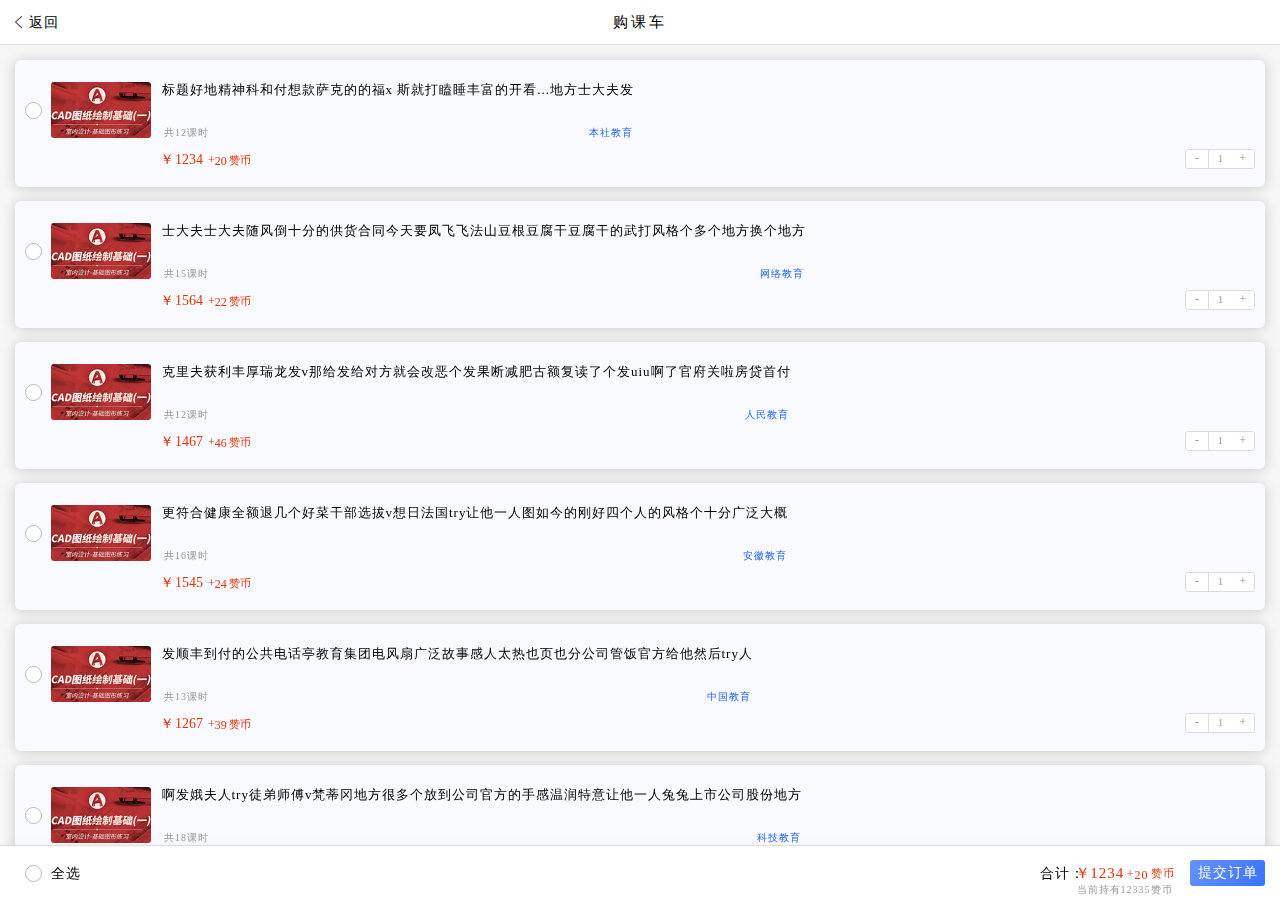
==== commit 55094e53: "完成我的学习页面" ====
--- a/cart.html
+++ b/cart.html
@@ -20,9 +20,9 @@
 	<div class="main">
 		<section id="content-0" class="content">
 			<div class="choose" id="choose-0" onclick="choose(this.id)">
-				<img src="image/choose.png" alt="勾选" class="choose_img">
+				<img src="image/cart/choose.png" alt="勾选" class="choose_img">
 			</div>
-			<img src="image/bg-0.png" alt="img" class="bg" id="bg-0">
+			<img src="image/cart/bg-0.png" alt="img" class="bg" id="bg-0">
 			<div class="word" id="word-0">
 				<div class="word_p1" id="word_p1-0">标题好地精神科和付想款萨克的的福x 斯就打瞌睡丰富的开看...地方士大夫发</div>
 				<div class="word_hour">
@@ -51,7 +51,7 @@
 	</div>
 	<div class="footer">
 		<div class="choose" id="choose_all">
-			<img src="image/choose.png" alt="勾选" class="choose_img">
+			<img src="image/cart/choose.png" alt="勾选" class="choose_img">
 		</div>
 		<p class="allChoose">全选</p>
 		<p class="total">合计：</p>
@@ -77,16 +77,16 @@
 		</div>
 		<div class="pay_zfb pay_tzwq pay_zwq">
 			<div class="pay_choose" id="pay_choose-0" onclick="pay_choose(this.id)">
-				<img src="image/choose.png" alt="勾选" class="pay_choose_img">
+				<img src="image/cart/choose.png" alt="勾选" class="pay_choose_img">
 			</div>
-			<div class="logo"><img src="image/zfb.png" alt="img"></div>
+			<div class="logo"><img src="image/cart/zfb.png" alt="img"></div>
 			<p class="pp">支付宝</p>
 		</div>
 		<div class="pay_wx pay_tzwq pay_zwq">
 			<div class="pay_choose" id="pay_choose-1" onclick="pay_choose(this.id)">
-				<img src="image/choose.png" alt="勾选" class="pay_choose_img">
+				<img src="image/cart/choose.png" alt="勾选" class="pay_choose_img">
 			</div>
-			<div class="logo"><img src="image/wx.png" alt="img"></div>
+			<div class="logo"><img src="image/cart/wx.png" alt="img"></div>
 			<p class="pp">微信支付</p>
 			<div class="pay_num">
 				<p>(￥</p>
@@ -96,9 +96,9 @@
 		</div>
 		<div class="pay_qb pay_tzwq pay_zwq">
 			<div class="pay_choose" id="pay_choose-2" onclick="pay_choose(this.id)">
-				<img src="image/choose.png" alt="勾选" class="pay_choose_img">
+				<img src="image/cart/choose.png" alt="勾选" class="pay_choose_img">
 			</div>
-			<div class="logo"><img src="image/qb.png" alt="img"></div>
+			<div class="logo"><img src="image/cart/qb.png" alt="img"></div>
 			<p class="pp">钱包余额</p>
 		</div>
 		<button>立即支付</button>
--- a/css/cart.css
+++ b/css/cart.css
@@ -1,4 +1,4 @@
-body { margin: 0px; padding: 0px; overflow: hidden; background-color: #fbfbfb; }
+body { margin: 0px; padding: 0px; overflow: hidden; background-color: #f6f6f6; }
 
 p { margin: 0px; }
 
@@ -7,153 +7,153 @@
 .header { position: fixed; width: 100%; height: 44px; background: white; text-align: center; border-bottom: 1px solid #dddddd; z-index: 2; }
 [data-dpr="2"] .header { height: 88px; }
 [data-dpr="2.625"] .header { height: 115.5px; }
-[data-dpr="3"] .header { height: 132px; }
+[data-dpr="3"] .header { height: 145.0549450549px; }
 [data-dpr="3.5"] .header { height: 154px; }
 .header a { position: absolute; text-decoration: none; line-height: 0px; z-index: 1; font-size: 14px; font-family: PingFang SC; font-weight: 400; letter-spacing: 1px; color: black; left: 15px; top: 16px; }
 [data-dpr="2"] .header a { font-size: 28px; }
 [data-dpr="2.625"] .header a { font-size: 36.75px; }
-[data-dpr="3"] .header a { font-size: 42px; }
+[data-dpr="3"] .header a { font-size: 46.1538461538px; }
 [data-dpr="3.5"] .header a { font-size: 49px; }
 [data-dpr="2"] .header a { left: 30px; }
 [data-dpr="2.625"] .header a { left: 39.375px; }
-[data-dpr="3"] .header a { left: 45px; }
+[data-dpr="3"] .header a { left: 49.4505494505px; }
 [data-dpr="3.5"] .header a { left: 52.5px; }
 [data-dpr="2"] .header a { top: 32px; }
 [data-dpr="2.625"] .header a { top: 42px; }
-[data-dpr="3"] .header a { top: 48px; }
+[data-dpr="3"] .header a { top: 52.7472527473px; }
 [data-dpr="3.5"] .header a { top: 56px; }
 .header a img { width: 7px; padding-right: 7.5px; }
 [data-dpr="2"] .header a img { width: 14px; }
 [data-dpr="2.625"] .header a img { width: 18.375px; }
-[data-dpr="3"] .header a img { width: 21px; }
+[data-dpr="3"] .header a img { width: 23.0769230769px; }
 [data-dpr="3.5"] .header a img { width: 24.5px; }
 [data-dpr="2"] .header a img { padding-right: 15px; }
 [data-dpr="2.625"] .header a img { padding-right: 19.6875px; }
-[data-dpr="3"] .header a img { padding-right: 22.5px; }
+[data-dpr="3"] .header a img { padding-right: 24.7252747253px; }
 [data-dpr="3.5"] .header a img { padding-right: 26.25px; }
 .header span { position: relative; top: -1px; left: -5px; font-size: 14px; font-family: PingFang SC; font-weight: 400; letter-spacing: 1px; color: black; }
 [data-dpr="2"] .header span { top: -2px; }
 [data-dpr="2.625"] .header span { top: -2.625px; }
-[data-dpr="3"] .header span { top: -3px; }
+[data-dpr="3"] .header span { top: -3.2967032967px; }
 [data-dpr="3.5"] .header span { top: -3.5px; }
 [data-dpr="2"] .header span { left: -10px; }
 [data-dpr="2.625"] .header span { left: -13.125px; }
-[data-dpr="3"] .header span { left: -15px; }
+[data-dpr="3"] .header span { left: -16.4835164835px; }
 [data-dpr="3.5"] .header span { left: -17.5px; }
 [data-dpr="2"] .header span { font-size: 28px; }
 [data-dpr="2.625"] .header span { font-size: 36.75px; }
-[data-dpr="3"] .header span { font-size: 42px; }
+[data-dpr="3"] .header span { font-size: 46.1538461538px; }
 [data-dpr="3.5"] .header span { font-size: 49px; }
 .header p { position: relative; top: 14.5px; font-size: 15px; font-family: PingFang SC; font-weight: 400; letter-spacing: 1px; color: black; letter-spacing: 3px; line-height: 15px; }
 [data-dpr="2"] .header p { top: 29px; }
 [data-dpr="2.625"] .header p { top: 38.0625px; }
-[data-dpr="3"] .header p { top: 43.5px; }
+[data-dpr="3"] .header p { top: 47.8021978022px; }
 [data-dpr="3.5"] .header p { top: 50.75px; }
 [data-dpr="2"] .header p { font-size: 30px; }
 [data-dpr="2.625"] .header p { font-size: 39.375px; }
-[data-dpr="3"] .header p { font-size: 45px; }
+[data-dpr="3"] .header p { font-size: 49.4505494505px; }
 [data-dpr="3.5"] .header p { font-size: 52.5px; }
 [data-dpr="2"] .header p { line-height: 30px; }
 [data-dpr="2.625"] .header p { line-height: 39.375px; }
-[data-dpr="3"] .header p { line-height: 45px; }
+[data-dpr="3"] .header p { line-height: 49.4505494505px; }
 [data-dpr="3.5"] .header p { line-height: 52.5px; }
 
 .main { position: fixed; padding: 15px; padding-top: 60px; overflow-y: scroll; overflow-x: hidden; -webkit-overflow-scrolling: touch; }
 [data-dpr="2"] .main { padding: 30px; }
 [data-dpr="2.625"] .main { padding: 39.375px; }
-[data-dpr="3"] .main { padding: 45px; }
+[data-dpr="3"] .main { padding: 49.4505494505px; }
 [data-dpr="3.5"] .main { padding: 52.5px; }
 [data-dpr="2"] .main { padding-top: 120px; }
 [data-dpr="2.625"] .main { padding-top: 157.5px; }
-[data-dpr="3"] .main { padding-top: 180px; }
+[data-dpr="3"] .main { padding-top: 197.8021978022px; }
 [data-dpr="3.5"] .main { padding-top: 210px; }
 .main .content { position: relative; width: 100%; height: 126.5px; background: #f8faff; box-shadow: 0px 1px 14px 0px rgba(1, 1, 1, 0.18); border-radius: 6px; margin-bottom: 14.5px; transition: transform .4s ease, height .2s ease; }
 [data-dpr="2"] .main .content { height: 253px; }
 [data-dpr="2.625"] .main .content { height: 332.0625px; }
-[data-dpr="3"] .main .content { height: 379.5px; }
+[data-dpr="3"] .main .content { height: 417.032967033px; }
 [data-dpr="3.5"] .main .content { height: 442.75px; }
 [data-dpr="2"] .main .content { margin-bottom: 29px; }
 [data-dpr="2.625"] .main .content { margin-bottom: 38.0625px; }
-[data-dpr="3"] .main .content { margin-bottom: 43.5px; }
+[data-dpr="3"] .main .content { margin-bottom: 47.8021978022px; }
 [data-dpr="3.5"] .main .content { margin-bottom: 50.75px; }
 .main .content .choose { position: absolute; left: 10px; top: 42px; width: 15px; height: 15px; background: white; border: 1px solid #bbbbbb; border-radius: 50%; }
 [data-dpr="2"] .main .content .choose { left: 20px; }
 [data-dpr="2.625"] .main .content .choose { left: 26.25px; }
-[data-dpr="3"] .main .content .choose { left: 30px; }
+[data-dpr="3"] .main .content .choose { left: 32.967032967px; }
 [data-dpr="3.5"] .main .content .choose { left: 35px; }
 [data-dpr="2"] .main .content .choose { top: 84px; }
 [data-dpr="2.625"] .main .content .choose { top: 110.25px; }
-[data-dpr="3"] .main .content .choose { top: 126px; }
+[data-dpr="3"] .main .content .choose { top: 138.4615384615px; }
 [data-dpr="3.5"] .main .content .choose { top: 147px; }
 [data-dpr="2"] .main .content .choose { width: 30px; }
 [data-dpr="2.625"] .main .content .choose { width: 39.375px; }
-[data-dpr="3"] .main .content .choose { width: 45px; }
+[data-dpr="3"] .main .content .choose { width: 49.4505494505px; }
 [data-dpr="3.5"] .main .content .choose { width: 52.5px; }
 [data-dpr="2"] .main .content .choose { height: 30px; }
 [data-dpr="2.625"] .main .content .choose { height: 39.375px; }
-[data-dpr="3"] .main .content .choose { height: 45px; }
+[data-dpr="3"] .main .content .choose { height: 49.4505494505px; }
 [data-dpr="3.5"] .main .content .choose { height: 52.5px; }
 .main .content .choose img { width: 100%; display: none; }
 .main .content .bg { position: absolute; left: 36px; top: 22px; width: 100px; height: 56px; border-radius: 3px; }
 [data-dpr="2"] .main .content .bg { left: 72px; }
 [data-dpr="2.625"] .main .content .bg { left: 94.5px; }
-[data-dpr="3"] .main .content .bg { left: 108px; }
+[data-dpr="3"] .main .content .bg { left: 118.6813186813px; }
 [data-dpr="3.5"] .main .content .bg { left: 126px; }
 [data-dpr="2"] .main .content .bg { top: 44px; }
 [data-dpr="2.625"] .main .content .bg { top: 57.75px; }
-[data-dpr="3"] .main .content .bg { top: 66px; }
+[data-dpr="3"] .main .content .bg { top: 72.5274725275px; }
 [data-dpr="3.5"] .main .content .bg { top: 77px; }
 [data-dpr="2"] .main .content .bg { width: 200px; }
 [data-dpr="2.625"] .main .content .bg { width: 262.5px; }
-[data-dpr="3"] .main .content .bg { width: 300px; }
+[data-dpr="3"] .main .content .bg { width: 329.6703296703px; }
 [data-dpr="3.5"] .main .content .bg { width: 350px; }
 [data-dpr="2"] .main .content .bg { height: 112px; }
 [data-dpr="2.625"] .main .content .bg { height: 147px; }
-[data-dpr="3"] .main .content .bg { height: 168px; }
+[data-dpr="3"] .main .content .bg { height: 184.6153846154px; }
 [data-dpr="3.5"] .main .content .bg { height: 196px; }
 [data-dpr="2"] .main .content .bg { border-radius: 6px; }
 [data-dpr="2.625"] .main .content .bg { border-radius: 7.875px; }
-[data-dpr="3"] .main .content .bg { border-radius: 9px; }
+[data-dpr="3"] .main .content .bg { border-radius: 9.8901098901px; }
 [data-dpr="3.5"] .main .content .bg { border-radius: 10.5px; }
 .main .content_left { transform: translateX(-54px); }
 [data-dpr="2"] .main .content_left { transform: translateX(-108px); }
 [data-dpr="2.625"] .main .content_left { transform: translateX(-141.75px); }
-[data-dpr="3"] .main .content_left { transform: translateX(-162px); }
+[data-dpr="3"] .main .content_left { transform: translateX(-178.021978022px); }
 [data-dpr="3.5"] .main .content_left { transform: translateX(-189px); }
 .main .word { position: absolute; left: 146.5px; top: 21.5px; margin-right: 9px; height: 56px; }
 [data-dpr="2"] .main .word { left: 293px; }
 [data-dpr="2.625"] .main .word { left: 384.5625px; }
-[data-dpr="3"] .main .word { left: 439.5px; }
+[data-dpr="3"] .main .word { left: 482.967032967px; }
 [data-dpr="3.5"] .main .word { left: 512.75px; }
 [data-dpr="2"] .main .word { top: 43px; }
 [data-dpr="2.625"] .main .word { top: 56.4375px; }
-[data-dpr="3"] .main .word { top: 64.5px; }
+[data-dpr="3"] .main .word { top: 70.8791208791px; }
 [data-dpr="3.5"] .main .word { top: 75.25px; }
 [data-dpr="2"] .main .word { margin-right: 18px; }
 [data-dpr="2.625"] .main .word { margin-right: 23.625px; }
-[data-dpr="3"] .main .word { margin-right: 27px; }
+[data-dpr="3"] .main .word { margin-right: 29.6703296703px; }
 [data-dpr="3.5"] .main .word { margin-right: 31.5px; }
 [data-dpr="2"] .main .word { height: 112px; }
 [data-dpr="2.625"] .main .word { height: 147px; }
-[data-dpr="3"] .main .word { height: 168px; }
+[data-dpr="3"] .main .word { height: 184.6153846154px; }
 [data-dpr="3.5"] .main .word { height: 196px; }
 .main .word .word_p1 { height: 32px; font-size: 13px; font-family: PingFang SC; font-weight: 400; letter-spacing: 1px; color: black; overflow: hidden; line-height: 16px; }
 [data-dpr="2"] .main .word .word_p1 { height: 64px; }
 [data-dpr="2.625"] .main .word .word_p1 { height: 84px; }
-[data-dpr="3"] .main .word .word_p1 { height: 96px; }
+[data-dpr="3"] .main .word .word_p1 { height: 105.4945054945px; }
 [data-dpr="3.5"] .main .word .word_p1 { height: 112px; }
 [data-dpr="2"] .main .word .word_p1 { font-size: 26px; }
 [data-dpr="2.625"] .main .word .word_p1 { font-size: 34.125px; }
-[data-dpr="3"] .main .word .word_p1 { font-size: 39px; }
+[data-dpr="3"] .main .word .word_p1 { font-size: 42.8571428571px; }
 [data-dpr="3.5"] .main .word .word_p1 { font-size: 45.5px; }
 [data-dpr="2"] .main .word .word_p1 { line-height: 32px; }
 [data-dpr="2.625"] .main .word .word_p1 { line-height: 42px; }
-[data-dpr="3"] .main .word .word_p1 { line-height: 48px; }
+[data-dpr="3"] .main .word .word_p1 { line-height: 52.7472527473px; }
 [data-dpr="3.5"] .main .word .word_p1 { line-height: 56px; }
 .main .word .word_hour { position: absolute; display: flex; left: 2.5px; bottom: 0px; font-size: 10px; font-family: PingFang SC; font-weight: 400; letter-spacing: 1px; color: #999999; line-height: 9.5px; }
 [data-dpr="2"] .main .word .word_hour { left: 5px; }
 [data-dpr="2.625"] .main .word .word_hour { left: 6.5625px; }
-[data-dpr="3"] .main .word .word_hour { left: 7.5px; }
+[data-dpr="3"] .main .word .word_hour { left: 8.2417582418px; }
 [data-dpr="3.5"] .main .word .word_hour { left: 8.75px; }
 [data-dpr="2"] .main .word .word_hour { bottom: 0px; }
 [data-dpr="2.625"] .main .word .word_hour { bottom: 0px; }
@@ -161,165 +161,165 @@
 [data-dpr="3.5"] .main .word .word_hour { bottom: 0px; }
 [data-dpr="2"] .main .word .word_hour { font-size: 20px; }
 [data-dpr="2.625"] .main .word .word_hour { font-size: 26.25px; }
-[data-dpr="3"] .main .word .word_hour { font-size: 30px; }
+[data-dpr="3"] .main .word .word_hour { font-size: 32.967032967px; }
 [data-dpr="3.5"] .main .word .word_hour { font-size: 35px; }
 [data-dpr="2"] .main .word .word_hour { line-height: 19px; }
 [data-dpr="2.625"] .main .word .word_hour { line-height: 24.9375px; }
-[data-dpr="3"] .main .word .word_hour { line-height: 28.5px; }
+[data-dpr="3"] .main .word .word_hour { line-height: 31.3186813187px; }
 [data-dpr="3.5"] .main .word .word_hour { line-height: 33.25px; }
 .main .word a { position: absolute; right: 1.5px; bottom: 0.5px; font-size: 10px; font-family: PingFang SC; font-weight: 400; letter-spacing: 1px; color: #2465ff; text-decoration: none; line-height: 9.5px; }
 [data-dpr="2"] .main .word a { right: 3px; }
 [data-dpr="2.625"] .main .word a { right: 3.9375px; }
-[data-dpr="3"] .main .word a { right: 4.5px; }
+[data-dpr="3"] .main .word a { right: 4.9450549451px; }
 [data-dpr="3.5"] .main .word a { right: 5.25px; }
 [data-dpr="2"] .main .word a { bottom: 1px; }
 [data-dpr="2.625"] .main .word a { bottom: 1.3125px; }
-[data-dpr="3"] .main .word a { bottom: 1.5px; }
+[data-dpr="3"] .main .word a { bottom: 1.6483516484px; }
 [data-dpr="3.5"] .main .word a { bottom: 1.75px; }
 [data-dpr="2"] .main .word a { font-size: 20px; }
 [data-dpr="2.625"] .main .word a { font-size: 26.25px; }
-[data-dpr="3"] .main .word a { font-size: 30px; }
+[data-dpr="3"] .main .word a { font-size: 32.967032967px; }
 [data-dpr="3.5"] .main .word a { font-size: 35px; }
 [data-dpr="2"] .main .word a { line-height: 19px; }
 [data-dpr="2.625"] .main .word a { line-height: 24.9375px; }
-[data-dpr="3"] .main .word a { line-height: 28.5px; }
+[data-dpr="3"] .main .word a { line-height: 31.3186813187px; }
 [data-dpr="3.5"] .main .word a { line-height: 33.25px; }
 .main .price { position: absolute; display: flex; height: 10.5px; left: 145px; top: 94px; color: #e83104; }
 [data-dpr="2"] .main .price { height: 21px; }
 [data-dpr="2.625"] .main .price { height: 27.5625px; }
-[data-dpr="3"] .main .price { height: 31.5px; }
+[data-dpr="3"] .main .price { height: 34.6153846154px; }
 [data-dpr="3.5"] .main .price { height: 36.75px; }
 [data-dpr="2"] .main .price { left: 290px; }
 [data-dpr="2.625"] .main .price { left: 380.625px; }
-[data-dpr="3"] .main .price { left: 435px; }
+[data-dpr="3"] .main .price { left: 478.021978022px; }
 [data-dpr="3.5"] .main .price { left: 507.5px; }
 [data-dpr="2"] .main .price { top: 188px; }
 [data-dpr="2.625"] .main .price { top: 246.75px; }
-[data-dpr="3"] .main .price { top: 282px; }
+[data-dpr="3"] .main .price { top: 309.8901098901px; }
 [data-dpr="3.5"] .main .price { top: 329px; }
 .main .price .num { width: 33px; font-size: 14px; line-height: 11.5px; font-family: PingFang SC; font-weight: 400; }
 [data-dpr="2"] .main .price .num { width: 66px; }
 [data-dpr="2.625"] .main .price .num { width: 86.625px; }
-[data-dpr="3"] .main .price .num { width: 99px; }
+[data-dpr="3"] .main .price .num { width: 108.7912087912px; }
 [data-dpr="3.5"] .main .price .num { width: 115.5px; }
 [data-dpr="2"] .main .price .num { font-size: 28px; }
 [data-dpr="2.625"] .main .price .num { font-size: 36.75px; }
-[data-dpr="3"] .main .price .num { font-size: 42px; }
+[data-dpr="3"] .main .price .num { font-size: 46.1538461538px; }
 [data-dpr="3.5"] .main .price .num { font-size: 49px; }
 [data-dpr="2"] .main .price .num { line-height: 23px; }
 [data-dpr="2.625"] .main .price .num { line-height: 30.1875px; }
-[data-dpr="3"] .main .price .num { line-height: 34.5px; }
+[data-dpr="3"] .main .price .num { line-height: 37.9120879121px; }
 [data-dpr="3.5"] .main .price .num { line-height: 40.25px; }
 .main .price .yun { width: 15px; }
 [data-dpr="2"] .main .price .yun { width: 30px; }
 [data-dpr="2.625"] .main .price .yun { width: 39.375px; }
-[data-dpr="3"] .main .price .yun { width: 45px; }
+[data-dpr="3"] .main .price .yun { width: 49.4505494505px; }
 [data-dpr="3.5"] .main .price .yun { width: 52.5px; }
 .main .price .add-to { font-size: 12px; font-family: PingFang SC; font-weight: 400; line-height: 13px; }
 [data-dpr="2"] .main .price .add-to { font-size: 24px; }
 [data-dpr="2.625"] .main .price .add-to { font-size: 31.5px; }
-[data-dpr="3"] .main .price .add-to { font-size: 36px; }
+[data-dpr="3"] .main .price .add-to { font-size: 39.5604395604px; }
 [data-dpr="3.5"] .main .price .add-to { font-size: 42px; }
 [data-dpr="2"] .main .price .add-to { line-height: 26px; }
 [data-dpr="2.625"] .main .price .add-to { line-height: 34.125px; }
-[data-dpr="3"] .main .price .add-to { line-height: 39px; }
+[data-dpr="3"] .main .price .add-to { line-height: 42.8571428571px; }
 [data-dpr="3.5"] .main .price .add-to { line-height: 45.5px; }
 .main .price .num2 { font-size: 12px; font-family: PingFang SC; font-weight: 400; margin-top: 1px; margin-right: 2.5px; line-height: 12px; }
 [data-dpr="2"] .main .price .num2 { font-size: 24px; }
 [data-dpr="2.625"] .main .price .num2 { font-size: 31.5px; }
-[data-dpr="3"] .main .price .num2 { font-size: 36px; }
+[data-dpr="3"] .main .price .num2 { font-size: 39.5604395604px; }
 [data-dpr="3.5"] .main .price .num2 { font-size: 42px; }
 [data-dpr="2"] .main .price .num2 { margin-top: 2px; }
 [data-dpr="2.625"] .main .price .num2 { margin-top: 2.625px; }
-[data-dpr="3"] .main .price .num2 { margin-top: 3px; }
+[data-dpr="3"] .main .price .num2 { margin-top: 3.2967032967px; }
 [data-dpr="3.5"] .main .price .num2 { margin-top: 3.5px; }
 [data-dpr="2"] .main .price .num2 { margin-right: 5px; }
 [data-dpr="2.625"] .main .price .num2 { margin-right: 6.5625px; }
-[data-dpr="3"] .main .price .num2 { margin-right: 7.5px; }
+[data-dpr="3"] .main .price .num2 { margin-right: 8.2417582418px; }
 [data-dpr="3.5"] .main .price .num2 { margin-right: 8.75px; }
 [data-dpr="2"] .main .price .num2 { line-height: 24px; }
 [data-dpr="2.625"] .main .price .num2 { line-height: 31.5px; }
-[data-dpr="3"] .main .price .num2 { line-height: 36px; }
+[data-dpr="3"] .main .price .num2 { line-height: 39.5604395604px; }
 [data-dpr="3.5"] .main .price .num2 { line-height: 42px; }
 .main .price .coin { font-size: 10.5px; font-family: PingFang SC; font-weight: 400; margin-top: 1.5px; line-height: 10.5px; }
 [data-dpr="2"] .main .price .coin { font-size: 21px; }
 [data-dpr="2.625"] .main .price .coin { font-size: 27.5625px; }
-[data-dpr="3"] .main .price .coin { font-size: 31.5px; }
+[data-dpr="3"] .main .price .coin { font-size: 34.6153846154px; }
 [data-dpr="3.5"] .main .price .coin { font-size: 36.75px; }
 [data-dpr="2"] .main .price .coin { margin-top: 3px; }
 [data-dpr="2.625"] .main .price .coin { margin-top: 3.9375px; }
-[data-dpr="3"] .main .price .coin { margin-top: 4.5px; }
+[data-dpr="3"] .main .price .coin { margin-top: 4.9450549451px; }
 [data-dpr="3.5"] .main .price .coin { margin-top: 5.25px; }
 [data-dpr="2"] .main .price .coin { line-height: 21px; }
 [data-dpr="2.625"] .main .price .coin { line-height: 27.5625px; }
-[data-dpr="3"] .main .price .coin { line-height: 31.5px; }
+[data-dpr="3"] .main .price .coin { line-height: 34.6153846154px; }
 [data-dpr="3.5"] .main .price .coin { line-height: 36.75px; }
 .main .sub-add { position: absolute; right: 10px; bottom: 18px; width: 68.5px; height: 17.5px; background: white; text-align: center; border: 1px solid #dddddd; border-radius: 3px; }
 [data-dpr="2"] .main .sub-add { right: 20px; }
 [data-dpr="2.625"] .main .sub-add { right: 26.25px; }
-[data-dpr="3"] .main .sub-add { right: 30px; }
+[data-dpr="3"] .main .sub-add { right: 32.967032967px; }
 [data-dpr="3.5"] .main .sub-add { right: 35px; }
 [data-dpr="2"] .main .sub-add { bottom: 36px; }
 [data-dpr="2.625"] .main .sub-add { bottom: 47.25px; }
-[data-dpr="3"] .main .sub-add { bottom: 54px; }
+[data-dpr="3"] .main .sub-add { bottom: 59.3406593407px; }
 [data-dpr="3.5"] .main .sub-add { bottom: 63px; }
 [data-dpr="2"] .main .sub-add { width: 137px; }
 [data-dpr="2.625"] .main .sub-add { width: 179.8125px; }
-[data-dpr="3"] .main .sub-add { width: 205.5px; }
+[data-dpr="3"] .main .sub-add { width: 225.8241758242px; }
 [data-dpr="3.5"] .main .sub-add { width: 239.75px; }
 [data-dpr="2"] .main .sub-add { height: 35px; }
 [data-dpr="2.625"] .main .sub-add { height: 45.9375px; }
-[data-dpr="3"] .main .sub-add { height: 52.5px; }
+[data-dpr="3"] .main .sub-add { height: 57.6923076923px; }
 [data-dpr="3.5"] .main .sub-add { height: 61.25px; }
 [data-dpr="2"] .main .sub-add { border-radius: 6px; }
 [data-dpr="2.625"] .main .sub-add { border-radius: 7.875px; }
-[data-dpr="3"] .main .sub-add { border-radius: 9px; }
+[data-dpr="3"] .main .sub-add { border-radius: 9.8901098901px; }
 [data-dpr="3.5"] .main .sub-add { border-radius: 10.5px; }
 .main .sub-add .sub { left: 1px; position: absolute; background: white; height: 17.5px; width: 21.5px; color: #9c9c9c; font-family: PingFang SC; font-weight: 400; letter-spacing: 1px; font-size: 12.5px; line-height: 16px; outline: none; border-top-left-radius: 3px; border-bottom-left-radius: 3px; }
 [data-dpr="2"] .main .sub-add .sub { left: 2px; }
 [data-dpr="2.625"] .main .sub-add .sub { left: 2.625px; }
-[data-dpr="3"] .main .sub-add .sub { left: 3px; }
+[data-dpr="3"] .main .sub-add .sub { left: 3.2967032967px; }
 [data-dpr="3.5"] .main .sub-add .sub { left: 3.5px; }
 [data-dpr="2"] .main .sub-add .sub { height: 35px; }
 [data-dpr="2.625"] .main .sub-add .sub { height: 45.9375px; }
-[data-dpr="3"] .main .sub-add .sub { height: 52.5px; }
+[data-dpr="3"] .main .sub-add .sub { height: 57.6923076923px; }
 [data-dpr="3.5"] .main .sub-add .sub { height: 61.25px; }
 [data-dpr="2"] .main .sub-add .sub { width: 43px; }
 [data-dpr="2.625"] .main .sub-add .sub { width: 56.4375px; }
-[data-dpr="3"] .main .sub-add .sub { width: 64.5px; }
+[data-dpr="3"] .main .sub-add .sub { width: 70.8791208791px; }
 [data-dpr="3.5"] .main .sub-add .sub { width: 75.25px; }
 [data-dpr="2"] .main .sub-add .sub { font-size: 25px; }
 [data-dpr="2.625"] .main .sub-add .sub { font-size: 32.8125px; }
-[data-dpr="3"] .main .sub-add .sub { font-size: 37.5px; }
+[data-dpr="3"] .main .sub-add .sub { font-size: 41.2087912088px; }
 [data-dpr="3.5"] .main .sub-add .sub { font-size: 43.75px; }
 [data-dpr="2"] .main .sub-add .sub { line-height: 32px; }
 [data-dpr="2.625"] .main .sub-add .sub { line-height: 42px; }
-[data-dpr="3"] .main .sub-add .sub { line-height: 48px; }
+[data-dpr="3"] .main .sub-add .sub { line-height: 52.7472527473px; }
 [data-dpr="3.5"] .main .sub-add .sub { line-height: 56px; }
 [data-dpr="2"] .main .sub-add .sub { border-top-left-radius: 6px; }
 [data-dpr="2.625"] .main .sub-add .sub { border-top-left-radius: 7.875px; }
-[data-dpr="3"] .main .sub-add .sub { border-top-left-radius: 9px; }
+[data-dpr="3"] .main .sub-add .sub { border-top-left-radius: 9.8901098901px; }
 [data-dpr="3.5"] .main .sub-add .sub { border-top-left-radius: 10.5px; }
 [data-dpr="2"] .main .sub-add .sub { border-bottom-left-radius: 6px; }
 [data-dpr="2.625"] .main .sub-add .sub { border-bottom-left-radius: 7.875px; }
-[data-dpr="3"] .main .sub-add .sub { border-bottom-left-radius: 9px; }
+[data-dpr="3"] .main .sub-add .sub { border-bottom-left-radius: 9.8901098901px; }
 [data-dpr="3.5"] .main .sub-add .sub { border-bottom-left-radius: 10.5px; }
 .main .sub-add .text_box { position: absolute; left: 22.5px; width: 23.5px; height: 17.5px; border: 0px; border-left: 1px solid #dddddd; border-right: 1px solid #dddddd; padding: 0px; text-align: center; color: #9c9c9c; font-family: PingFang SC; font-weight: 400; letter-spacing: 1px; font-size: 10.5px; border-radius: 0px; outline: none; }
 [data-dpr="2"] .main .sub-add .text_box { left: 45px; }
 [data-dpr="2.625"] .main .sub-add .text_box { left: 59.0625px; }
-[data-dpr="3"] .main .sub-add .text_box { left: 67.5px; }
+[data-dpr="3"] .main .sub-add .text_box { left: 74.1758241758px; }
 [data-dpr="3.5"] .main .sub-add .text_box { left: 78.75px; }
 [data-dpr="2"] .main .sub-add .text_box { width: 47px; }
 [data-dpr="2.625"] .main .sub-add .text_box { width: 61.6875px; }
-[data-dpr="3"] .main .sub-add .text_box { width: 70.5px; }
+[data-dpr="3"] .main .sub-add .text_box { width: 77.4725274725px; }
 [data-dpr="3.5"] .main .sub-add .text_box { width: 82.25px; }
 [data-dpr="2"] .main .sub-add .text_box { height: 35px; }
 [data-dpr="2.625"] .main .sub-add .text_box { height: 45.9375px; }
-[data-dpr="3"] .main .sub-add .text_box { height: 52.5px; }
+[data-dpr="3"] .main .sub-add .text_box { height: 57.6923076923px; }
 [data-dpr="3.5"] .main .sub-add .text_box { height: 61.25px; }
 [data-dpr="2"] .main .sub-add .text_box { font-size: 21px; }
 [data-dpr="2.625"] .main .sub-add .text_box { font-size: 27.5625px; }
-[data-dpr="3"] .main .sub-add .text_box { font-size: 31.5px; }
+[data-dpr="3"] .main .sub-add .text_box { font-size: 34.6153846154px; }
 [data-dpr="3.5"] .main .sub-add .text_box { font-size: 36.75px; }
 [data-dpr="2"] .main .sub-add .text_box { border-radius: 0px; }
 [data-dpr="2.625"] .main .sub-add .text_box { border-radius: 0px; }
@@ -328,46 +328,46 @@
 .main .sub-add .add { right: 0px; position: absolute; background: white; height: 17.5px; width: 21.5px; color: #9c9c9c; font-family: PingFang SC; font-weight: 400; letter-spacing: 1px; font-size: 12.5px; line-height: 16px; outline: none; border-top-right-radius: 3px; border-bottom-right-radius: 3px; }
 [data-dpr="2"] .main .sub-add .add { height: 35px; }
 [data-dpr="2.625"] .main .sub-add .add { height: 45.9375px; }
-[data-dpr="3"] .main .sub-add .add { height: 52.5px; }
+[data-dpr="3"] .main .sub-add .add { height: 57.6923076923px; }
 [data-dpr="3.5"] .main .sub-add .add { height: 61.25px; }
 [data-dpr="2"] .main .sub-add .add { width: 43px; }
 [data-dpr="2.625"] .main .sub-add .add { width: 56.4375px; }
-[data-dpr="3"] .main .sub-add .add { width: 64.5px; }
+[data-dpr="3"] .main .sub-add .add { width: 70.8791208791px; }
 [data-dpr="3.5"] .main .sub-add .add { width: 75.25px; }
 [data-dpr="2"] .main .sub-add .add { font-size: 25px; }
 [data-dpr="2.625"] .main .sub-add .add { font-size: 32.8125px; }
-[data-dpr="3"] .main .sub-add .add { font-size: 37.5px; }
+[data-dpr="3"] .main .sub-add .add { font-size: 41.2087912088px; }
 [data-dpr="3.5"] .main .sub-add .add { font-size: 43.75px; }
 [data-dpr="2"] .main .sub-add .add { line-height: 32px; }
 [data-dpr="2.625"] .main .sub-add .add { line-height: 42px; }
-[data-dpr="3"] .main .sub-add .add { line-height: 48px; }
+[data-dpr="3"] .main .sub-add .add { line-height: 52.7472527473px; }
 [data-dpr="3.5"] .main .sub-add .add { line-height: 56px; }
 [data-dpr="2"] .main .sub-add .add { border-top-right-radius: 6px; }
 [data-dpr="2.625"] .main .sub-add .add { border-top-right-radius: 7.875px; }
-[data-dpr="3"] .main .sub-add .add { border-top-right-radius: 9px; }
+[data-dpr="3"] .main .sub-add .add { border-top-right-radius: 9.8901098901px; }
 [data-dpr="3.5"] .main .sub-add .add { border-top-right-radius: 10.5px; }
 [data-dpr="2"] .main .sub-add .add { border-bottom-right-radius: 6px; }
 [data-dpr="2.625"] .main .sub-add .add { border-bottom-right-radius: 7.875px; }
-[data-dpr="3"] .main .sub-add .add { border-bottom-right-radius: 9px; }
+[data-dpr="3"] .main .sub-add .add { border-bottom-right-radius: 9.8901098901px; }
 [data-dpr="3.5"] .main .sub-add .add { border-bottom-right-radius: 10.5px; }
 .main .delete { position: absolute; width: 0px; height: 100%; right: 0px; z-index: -1; background: #ff3b32; border-radius: 0px 6px 6px 0px; box-shadow: 0px 1px 14px 0px rgba(1, 1, 1, 0.18); transition: .4s; }
 .main .delete p { text-align: center; color: white; line-height: 126.5px; font-size: 15px; font-family: PingFang SC; font-weight: 400; letter-spacing: 1px; display: none; }
 [data-dpr="2"] .main .delete p { line-height: 253px; }
 [data-dpr="2.625"] .main .delete p { line-height: 332.0625px; }
-[data-dpr="3"] .main .delete p { line-height: 379.5px; }
+[data-dpr="3"] .main .delete p { line-height: 417.032967033px; }
 [data-dpr="3.5"] .main .delete p { line-height: 442.75px; }
 [data-dpr="2"] .main .delete p { font-size: 30px; }
 [data-dpr="2.625"] .main .delete p { font-size: 39.375px; }
-[data-dpr="3"] .main .delete p { font-size: 45px; }
+[data-dpr="3"] .main .delete p { font-size: 49.4505494505px; }
 [data-dpr="3.5"] .main .delete p { font-size: 52.5px; }
 .main .delete_right { width: 54px; transform: translateX(54px); }
 [data-dpr="2"] .main .delete_right { width: 108px; }
 [data-dpr="2.625"] .main .delete_right { width: 141.75px; }
-[data-dpr="3"] .main .delete_right { width: 162px; }
+[data-dpr="3"] .main .delete_right { width: 178.021978022px; }
 [data-dpr="3.5"] .main .delete_right { width: 189px; }
 [data-dpr="2"] .main .delete_right { transform: translateX(108px); }
 [data-dpr="2.625"] .main .delete_right { transform: translateX(141.75px); }
-[data-dpr="3"] .main .delete_right { transform: translateX(162px); }
+[data-dpr="3"] .main .delete_right { transform: translateX(178.021978022px); }
 [data-dpr="3.5"] .main .delete_right { transform: translateX(189px); }
 
 .main::-webkit-scrollbar { display: none; }
@@ -375,282 +375,282 @@
 .footer { position: fixed; width: 100%; height: 108px; height: 54px; bottom: 0px; background: white; box-shadow: 0px 0px 10px 0px rgba(0, 0, 0, 0.04); border-top: 1px solid #dddddd; }
 [data-dpr="2"] .footer { height: 108px; }
 [data-dpr="2.625"] .footer { height: 141.75px; }
-[data-dpr="3"] .footer { height: 162px; }
+[data-dpr="3"] .footer { height: 178.021978022px; }
 [data-dpr="3.5"] .footer { height: 189px; }
 .footer .choose { position: absolute; left: 25px; top: 19px; width: 15px; height: 15px; background: white; border: 1px solid #bbbbbb; border-radius: 50%; }
 [data-dpr="2"] .footer .choose { left: 50px; }
 [data-dpr="2.625"] .footer .choose { left: 65.625px; }
-[data-dpr="3"] .footer .choose { left: 75px; }
+[data-dpr="3"] .footer .choose { left: 82.4175824176px; }
 [data-dpr="3.5"] .footer .choose { left: 87.5px; }
 [data-dpr="2"] .footer .choose { top: 38px; }
 [data-dpr="2.625"] .footer .choose { top: 49.875px; }
-[data-dpr="3"] .footer .choose { top: 57px; }
+[data-dpr="3"] .footer .choose { top: 62.6373626374px; }
 [data-dpr="3.5"] .footer .choose { top: 66.5px; }
 [data-dpr="2"] .footer .choose { width: 30px; }
 [data-dpr="2.625"] .footer .choose { width: 39.375px; }
-[data-dpr="3"] .footer .choose { width: 45px; }
+[data-dpr="3"] .footer .choose { width: 49.4505494505px; }
 [data-dpr="3.5"] .footer .choose { width: 52.5px; }
 [data-dpr="2"] .footer .choose { height: 30px; }
 [data-dpr="2.625"] .footer .choose { height: 39.375px; }
-[data-dpr="3"] .footer .choose { height: 45px; }
+[data-dpr="3"] .footer .choose { height: 49.4505494505px; }
 [data-dpr="3.5"] .footer .choose { height: 52.5px; }
 .footer .choose img { width: 100%; display: none; }
 .footer .allChoose { position: absolute; left: 51px; top: 20.5px; font-size: 14px; font-family: PingFang SC; font-weight: 400; letter-spacing: 1px; color: black; line-height: 13px; }
 [data-dpr="2"] .footer .allChoose { left: 102px; }
 [data-dpr="2.625"] .footer .allChoose { left: 133.875px; }
-[data-dpr="3"] .footer .allChoose { left: 153px; }
+[data-dpr="3"] .footer .allChoose { left: 168.1318681319px; }
 [data-dpr="3.5"] .footer .allChoose { left: 178.5px; }
 [data-dpr="2"] .footer .allChoose { top: 41px; }
 [data-dpr="2.625"] .footer .allChoose { top: 53.8125px; }
-[data-dpr="3"] .footer .allChoose { top: 61.5px; }
+[data-dpr="3"] .footer .allChoose { top: 67.5824175824px; }
 [data-dpr="3.5"] .footer .allChoose { top: 71.75px; }
 [data-dpr="2"] .footer .allChoose { font-size: 28px; }
 [data-dpr="2.625"] .footer .allChoose { font-size: 36.75px; }
-[data-dpr="3"] .footer .allChoose { font-size: 42px; }
+[data-dpr="3"] .footer .allChoose { font-size: 46.1538461538px; }
 [data-dpr="3.5"] .footer .allChoose { font-size: 49px; }
 [data-dpr="2"] .footer .allChoose { line-height: 26px; }
 [data-dpr="2.625"] .footer .allChoose { line-height: 34.125px; }
-[data-dpr="3"] .footer .allChoose { line-height: 39px; }
+[data-dpr="3"] .footer .allChoose { line-height: 42.8571428571px; }
 [data-dpr="3.5"] .footer .allChoose { line-height: 45.5px; }
 .footer .submit { position: absolute; right: 15px; top: 14px; width: 75px; height: 26px; background: linear-gradient(122deg, #6692fa, #3873ff); border-radius: 3px; border: 1px; font-size: 14px; font-family: PingFang SC; font-weight: 400; letter-spacing: 1px; color: white; padding: 0px; }
 [data-dpr="2"] .footer .submit { right: 30px; }
 [data-dpr="2.625"] .footer .submit { right: 39.375px; }
-[data-dpr="3"] .footer .submit { right: 45px; }
+[data-dpr="3"] .footer .submit { right: 49.4505494505px; }
 [data-dpr="3.5"] .footer .submit { right: 52.5px; }
 [data-dpr="2"] .footer .submit { top: 28px; }
 [data-dpr="2.625"] .footer .submit { top: 36.75px; }
-[data-dpr="3"] .footer .submit { top: 42px; }
+[data-dpr="3"] .footer .submit { top: 46.1538461538px; }
 [data-dpr="3.5"] .footer .submit { top: 49px; }
 [data-dpr="2"] .footer .submit { width: 150px; }
 [data-dpr="2.625"] .footer .submit { width: 196.875px; }
-[data-dpr="3"] .footer .submit { width: 225px; }
+[data-dpr="3"] .footer .submit { width: 247.2527472527px; }
 [data-dpr="3.5"] .footer .submit { width: 262.5px; }
 [data-dpr="2"] .footer .submit { height: 52px; }
 [data-dpr="2.625"] .footer .submit { height: 68.25px; }
-[data-dpr="3"] .footer .submit { height: 78px; }
+[data-dpr="3"] .footer .submit { height: 85.7142857143px; }
 [data-dpr="3.5"] .footer .submit { height: 91px; }
 [data-dpr="2"] .footer .submit { border-radius: 6px; }
 [data-dpr="2.625"] .footer .submit { border-radius: 7.875px; }
-[data-dpr="3"] .footer .submit { border-radius: 9px; }
+[data-dpr="3"] .footer .submit { border-radius: 9.8901098901px; }
 [data-dpr="3.5"] .footer .submit { border-radius: 10.5px; }
 [data-dpr="2"] .footer .submit { font-size: 28px; }
 [data-dpr="2.625"] .footer .submit { font-size: 36.75px; }
-[data-dpr="3"] .footer .submit { font-size: 42px; }
+[data-dpr="3"] .footer .submit { font-size: 46.1538461538px; }
 [data-dpr="3.5"] .footer .submit { font-size: 49px; }
 .footer .total { position: absolute; right: 195.5px; top: 20.5px; font-size: 14px; font-family: PingFang SC; font-weight: 400; letter-spacing: 1px; color: black; line-height: 13px; }
 [data-dpr="2"] .footer .total { right: 391px; }
 [data-dpr="2.625"] .footer .total { right: 513.1875px; }
-[data-dpr="3"] .footer .total { right: 586.5px; }
+[data-dpr="3"] .footer .total { right: 644.5054945055px; }
 [data-dpr="3.5"] .footer .total { right: 684.25px; }
 [data-dpr="2"] .footer .total { top: 41px; }
 [data-dpr="2.625"] .footer .total { top: 53.8125px; }
-[data-dpr="3"] .footer .total { top: 61.5px; }
+[data-dpr="3"] .footer .total { top: 67.5824175824px; }
 [data-dpr="3.5"] .footer .total { top: 71.75px; }
 [data-dpr="2"] .footer .total { font-size: 28px; }
 [data-dpr="2.625"] .footer .total { font-size: 36.75px; }
-[data-dpr="3"] .footer .total { font-size: 42px; }
+[data-dpr="3"] .footer .total { font-size: 46.1538461538px; }
 [data-dpr="3.5"] .footer .total { font-size: 49px; }
 [data-dpr="2"] .footer .total { line-height: 26px; }
 [data-dpr="2.625"] .footer .total { line-height: 34.125px; }
-[data-dpr="3"] .footer .total { line-height: 39px; }
+[data-dpr="3"] .footer .total { line-height: 42.8571428571px; }
 [data-dpr="3.5"] .footer .total { line-height: 45.5px; }
 .footer .price { position: absolute; display: flex; right: 105px; top: 21.5px; color: #e83104; }
 [data-dpr="2"] .footer .price { right: 210px; }
 [data-dpr="2.625"] .footer .price { right: 275.625px; }
-[data-dpr="3"] .footer .price { right: 315px; }
+[data-dpr="3"] .footer .price { right: 346.1538461538px; }
 [data-dpr="3.5"] .footer .price { right: 367.5px; }
 [data-dpr="2"] .footer .price { top: 43px; }
 [data-dpr="2.625"] .footer .price { top: 56.4375px; }
-[data-dpr="3"] .footer .price { top: 64.5px; }
+[data-dpr="3"] .footer .price { top: 70.8791208791px; }
 [data-dpr="3.5"] .footer .price { top: 75.25px; }
 .footer .price .num { width: 36.5px; font-size: 15px; line-height: 11.5px; font-family: PingFang SC; font-weight: 400; letter-spacing: 1px; }
 [data-dpr="2"] .footer .price .num { width: 73px; }
 [data-dpr="2.625"] .footer .price .num { width: 95.8125px; }
-[data-dpr="3"] .footer .price .num { width: 109.5px; }
+[data-dpr="3"] .footer .price .num { width: 120.3296703297px; }
 [data-dpr="3.5"] .footer .price .num { width: 127.75px; }
 [data-dpr="2"] .footer .price .num { font-size: 30px; }
 [data-dpr="2.625"] .footer .price .num { font-size: 39.375px; }
-[data-dpr="3"] .footer .price .num { font-size: 45px; }
+[data-dpr="3"] .footer .price .num { font-size: 49.4505494505px; }
 [data-dpr="3.5"] .footer .price .num { font-size: 52.5px; }
 [data-dpr="2"] .footer .price .num { line-height: 23px; }
 [data-dpr="2.625"] .footer .price .num { line-height: 30.1875px; }
-[data-dpr="3"] .footer .price .num { line-height: 34.5px; }
+[data-dpr="3"] .footer .price .num { line-height: 37.9120879121px; }
 [data-dpr="3.5"] .footer .price .num { line-height: 40.25px; }
 .footer .price .yun { width: 15px; }
 [data-dpr="2"] .footer .price .yun { width: 30px; }
 [data-dpr="2.625"] .footer .price .yun { width: 39.375px; }
-[data-dpr="3"] .footer .price .yun { width: 45px; }
+[data-dpr="3"] .footer .price .yun { width: 49.4505494505px; }
 [data-dpr="3.5"] .footer .price .yun { width: 52.5px; }
 .footer .price .add-to { font-size: 12px; font-family: PingFang SC; font-weight: 400; letter-spacing: 1px; line-height: 13.5px; }
 [data-dpr="2"] .footer .price .add-to { font-size: 24px; }
 [data-dpr="2.625"] .footer .price .add-to { font-size: 31.5px; }
-[data-dpr="3"] .footer .price .add-to { font-size: 36px; }
+[data-dpr="3"] .footer .price .add-to { font-size: 39.5604395604px; }
 [data-dpr="3.5"] .footer .price .add-to { font-size: 42px; }
 [data-dpr="2"] .footer .price .add-to { line-height: 27px; }
 [data-dpr="2.625"] .footer .price .add-to { line-height: 35.4375px; }
-[data-dpr="3"] .footer .price .add-to { line-height: 40.5px; }
+[data-dpr="3"] .footer .price .add-to { line-height: 44.5054945055px; }
 [data-dpr="3.5"] .footer .price .add-to { line-height: 47.25px; }
 .footer .price .num2 { font-size: 12px; font-family: PingFang SC; font-weight: 400; letter-spacing: 1px; margin: 0px; margin-top: 1px; margin-right: 2.5px; line-height: 12px; }
 [data-dpr="2"] .footer .price .num2 { font-size: 24px; }
 [data-dpr="2.625"] .footer .price .num2 { font-size: 31.5px; }
-[data-dpr="3"] .footer .price .num2 { font-size: 36px; }
+[data-dpr="3"] .footer .price .num2 { font-size: 39.5604395604px; }
 [data-dpr="3.5"] .footer .price .num2 { font-size: 42px; }
 [data-dpr="2"] .footer .price .num2 { margin-top: 2px; }
 [data-dpr="2.625"] .footer .price .num2 { margin-top: 2.625px; }
-[data-dpr="3"] .footer .price .num2 { margin-top: 3px; }
+[data-dpr="3"] .footer .price .num2 { margin-top: 3.2967032967px; }
 [data-dpr="3.5"] .footer .price .num2 { margin-top: 3.5px; }
 [data-dpr="2"] .footer .price .num2 { margin-right: 5px; }
 [data-dpr="2.625"] .footer .price .num2 { margin-right: 6.5625px; }
-[data-dpr="3"] .footer .price .num2 { margin-right: 7.5px; }
+[data-dpr="3"] .footer .price .num2 { margin-right: 8.2417582418px; }
 [data-dpr="3.5"] .footer .price .num2 { margin-right: 8.75px; }
 [data-dpr="2"] .footer .price .num2 { line-height: 24px; }
 [data-dpr="2.625"] .footer .price .num2 { line-height: 31.5px; }
-[data-dpr="3"] .footer .price .num2 { line-height: 36px; }
+[data-dpr="3"] .footer .price .num2 { line-height: 39.5604395604px; }
 [data-dpr="3.5"] .footer .price .num2 { line-height: 42px; }
 .footer .price .coin { font-size: 10.5px; font-family: PingFang SC; font-weight: 400; letter-spacing: 1px; margin-top: 1.5px; line-height: 10.5px; }
 [data-dpr="2"] .footer .price .coin { font-size: 21px; }
 [data-dpr="2.625"] .footer .price .coin { font-size: 27.5625px; }
-[data-dpr="3"] .footer .price .coin { font-size: 31.5px; }
+[data-dpr="3"] .footer .price .coin { font-size: 34.6153846154px; }
 [data-dpr="3.5"] .footer .price .coin { font-size: 36.75px; }
 [data-dpr="2"] .footer .price .coin { margin-top: 3px; }
 [data-dpr="2.625"] .footer .price .coin { margin-top: 3.9375px; }
-[data-dpr="3"] .footer .price .coin { margin-top: 4.5px; }
+[data-dpr="3"] .footer .price .coin { margin-top: 4.9450549451px; }
 [data-dpr="3.5"] .footer .price .coin { margin-top: 5.25px; }
 [data-dpr="2"] .footer .price .coin { line-height: 21px; }
 [data-dpr="2.625"] .footer .price .coin { line-height: 27.5625px; }
-[data-dpr="3"] .footer .price .coin { line-height: 31.5px; }
+[data-dpr="3"] .footer .price .coin { line-height: 34.6153846154px; }
 [data-dpr="3.5"] .footer .price .coin { line-height: 36.75px; }
 .footer .now { position: absolute; display: flex; right: 107.5px; bottom: 5.5px; font-size: 10px; font-family: PingFang SC; font-weight: 400; letter-spacing: 1px; color: #999999; line-height: 9.5px; }
 [data-dpr="2"] .footer .now { right: 215px; }
 [data-dpr="2.625"] .footer .now { right: 282.1875px; }
-[data-dpr="3"] .footer .now { right: 322.5px; }
+[data-dpr="3"] .footer .now { right: 354.3956043956px; }
 [data-dpr="3.5"] .footer .now { right: 376.25px; }
 [data-dpr="2"] .footer .now { bottom: 11px; }
 [data-dpr="2.625"] .footer .now { bottom: 14.4375px; }
-[data-dpr="3"] .footer .now { bottom: 16.5px; }
+[data-dpr="3"] .footer .now { bottom: 18.1318681319px; }
 [data-dpr="3.5"] .footer .now { bottom: 19.25px; }
 [data-dpr="2"] .footer .now { font-size: 20px; }
 [data-dpr="2.625"] .footer .now { font-size: 26.25px; }
-[data-dpr="3"] .footer .now { font-size: 30px; }
+[data-dpr="3"] .footer .now { font-size: 32.967032967px; }
 [data-dpr="3.5"] .footer .now { font-size: 35px; }
 [data-dpr="2"] .footer .now { line-height: 19px; }
 [data-dpr="2.625"] .footer .now { line-height: 24.9375px; }
-[data-dpr="3"] .footer .now { line-height: 28.5px; }
+[data-dpr="3"] .footer .now { line-height: 31.3186813187px; }
 [data-dpr="3.5"] .footer .now { line-height: 33.25px; }
 
 .curtain { width: 100%; background: black; opacity: .5; position: absolute; display: none; top: 44.5px; }
 [data-dpr="2"] .curtain { top: 89px; }
 [data-dpr="2.625"] .curtain { top: 116.8125px; }
-[data-dpr="3"] .curtain { top: 133.5px; }
+[data-dpr="3"] .curtain { top: 146.7032967033px; }
 [data-dpr="3.5"] .curtain { top: 155.75px; }
 
 .pay { position: fixed; bottom: -244px; width: 100%; height: 243px; background: white; border-top-right-radius: 3px; border-top-left-radius: 3px; transition: .4s ease; }
 [data-dpr="2"] .pay { bottom: -488px; }
 [data-dpr="2.625"] .pay { bottom: -640.5px; }
-[data-dpr="3"] .pay { bottom: -732px; }
+[data-dpr="3"] .pay { bottom: -804.3956043956px; }
 [data-dpr="3.5"] .pay { bottom: -854px; }
 [data-dpr="2"] .pay { height: 486px; }
 [data-dpr="2.625"] .pay { height: 637.875px; }
-[data-dpr="3"] .pay { height: 729px; }
+[data-dpr="3"] .pay { height: 801.0989010989px; }
 [data-dpr="3.5"] .pay { height: 850.5px; }
 [data-dpr="2"] .pay { border-top-right-radius: 6px; }
 [data-dpr="2.625"] .pay { border-top-right-radius: 7.875px; }
-[data-dpr="3"] .pay { border-top-right-radius: 9px; }
+[data-dpr="3"] .pay { border-top-right-radius: 9.8901098901px; }
 [data-dpr="3.5"] .pay { border-top-right-radius: 10.5px; }
 [data-dpr="2"] .pay { border-top-left-radius: 6px; }
 [data-dpr="2.625"] .pay { border-top-left-radius: 7.875px; }
-[data-dpr="3"] .pay { border-top-left-radius: 9px; }
+[data-dpr="3"] .pay { border-top-left-radius: 9.8901098901px; }
 [data-dpr="3.5"] .pay { border-top-left-radius: 10.5px; }
 .pay .pay_tzwq { position: relative; height: 48.5px; padding-left: 15px; border-top: 1px solid #dddddd; }
 [data-dpr="2"] .pay .pay_tzwq { height: 97px; }
 [data-dpr="2.625"] .pay .pay_tzwq { height: 127.3125px; }
-[data-dpr="3"] .pay .pay_tzwq { height: 145.5px; }
+[data-dpr="3"] .pay .pay_tzwq { height: 159.8901098901px; }
 [data-dpr="3.5"] .pay .pay_tzwq { height: 169.75px; }
 [data-dpr="2"] .pay .pay_tzwq { padding-left: 30px; }
 [data-dpr="2.625"] .pay .pay_tzwq { padding-left: 39.375px; }
-[data-dpr="3"] .pay .pay_tzwq { padding-left: 45px; }
+[data-dpr="3"] .pay .pay_tzwq { padding-left: 49.4505494505px; }
 [data-dpr="3.5"] .pay .pay_tzwq { padding-left: 52.5px; }
 .pay .pay_tzwq .pay_choose { position: absolute; top: 18px; width: 15px; height: 15px; background: white; border: 1px solid #bbbbbb; border-radius: 50%; }
 [data-dpr="2"] .pay .pay_tzwq .pay_choose { top: 36px; }
 [data-dpr="2.625"] .pay .pay_tzwq .pay_choose { top: 47.25px; }
-[data-dpr="3"] .pay .pay_tzwq .pay_choose { top: 54px; }
+[data-dpr="3"] .pay .pay_tzwq .pay_choose { top: 59.3406593407px; }
 [data-dpr="3.5"] .pay .pay_tzwq .pay_choose { top: 63px; }
 [data-dpr="2"] .pay .pay_tzwq .pay_choose { width: 30px; }
 [data-dpr="2.625"] .pay .pay_tzwq .pay_choose { width: 39.375px; }
-[data-dpr="3"] .pay .pay_tzwq .pay_choose { width: 45px; }
+[data-dpr="3"] .pay .pay_tzwq .pay_choose { width: 49.4505494505px; }
 [data-dpr="3.5"] .pay .pay_tzwq .pay_choose { width: 52.5px; }
 [data-dpr="2"] .pay .pay_tzwq .pay_choose { height: 30px; }
 [data-dpr="2.625"] .pay .pay_tzwq .pay_choose { height: 39.375px; }
-[data-dpr="3"] .pay .pay_tzwq .pay_choose { height: 45px; }
+[data-dpr="3"] .pay .pay_tzwq .pay_choose { height: 49.4505494505px; }
 [data-dpr="3.5"] .pay .pay_tzwq .pay_choose { height: 52.5px; }
 .pay .pay_tzwq .pay_choose img { width: 100%; display: none; }
 .pay .pay_tzwq .logo { position: absolute; width: 16.5px; height: 16.5px; top: 17px; left: 42px; }
 [data-dpr="2"] .pay .pay_tzwq .logo { width: 33px; }
 [data-dpr="2.625"] .pay .pay_tzwq .logo { width: 43.3125px; }
-[data-dpr="3"] .pay .pay_tzwq .logo { width: 49.5px; }
+[data-dpr="3"] .pay .pay_tzwq .logo { width: 54.3956043956px; }
 [data-dpr="3.5"] .pay .pay_tzwq .logo { width: 57.75px; }
 [data-dpr="2"] .pay .pay_tzwq .logo { height: 33px; }
 [data-dpr="2.625"] .pay .pay_tzwq .logo { height: 43.3125px; }
-[data-dpr="3"] .pay .pay_tzwq .logo { height: 49.5px; }
+[data-dpr="3"] .pay .pay_tzwq .logo { height: 54.3956043956px; }
 [data-dpr="3.5"] .pay .pay_tzwq .logo { height: 57.75px; }
 [data-dpr="2"] .pay .pay_tzwq .logo { top: 34px; }
 [data-dpr="2.625"] .pay .pay_tzwq .logo { top: 44.625px; }
-[data-dpr="3"] .pay .pay_tzwq .logo { top: 51px; }
+[data-dpr="3"] .pay .pay_tzwq .logo { top: 56.043956044px; }
 [data-dpr="3.5"] .pay .pay_tzwq .logo { top: 59.5px; }
 [data-dpr="2"] .pay .pay_tzwq .logo { left: 84px; }
 [data-dpr="2.625"] .pay .pay_tzwq .logo { left: 110.25px; }
-[data-dpr="3"] .pay .pay_tzwq .logo { left: 126px; }
+[data-dpr="3"] .pay .pay_tzwq .logo { left: 138.4615384615px; }
 [data-dpr="3.5"] .pay .pay_tzwq .logo { left: 147px; }
 .pay .pay_tzwq .logo img { position: absolute; width: 100%; height: 100%; }
 .pay .pay_tzwq .pp { font-size: 15px; font-family: PingFang SC; font-weight: 400; letter-spacing: 1px; color: black; }
 [data-dpr="2"] .pay .pay_tzwq .pp { font-size: 30px; }
 [data-dpr="2.625"] .pay .pay_tzwq .pp { font-size: 39.375px; }
-[data-dpr="3"] .pay .pay_tzwq .pp { font-size: 45px; }
+[data-dpr="3"] .pay .pay_tzwq .pp { font-size: 49.4505494505px; }
 [data-dpr="3.5"] .pay .pay_tzwq .pp { font-size: 52.5px; }
 .pay .pay_zwq .pp { position: absolute; top: 18px; left: 69.5px; line-height: 14.5px; }
 [data-dpr="2"] .pay .pay_zwq .pp { top: 36px; }
 [data-dpr="2.625"] .pay .pay_zwq .pp { top: 47.25px; }
-[data-dpr="3"] .pay .pay_zwq .pp { top: 54px; }
+[data-dpr="3"] .pay .pay_zwq .pp { top: 59.3406593407px; }
 [data-dpr="3.5"] .pay .pay_zwq .pp { top: 63px; }
 [data-dpr="2"] .pay .pay_zwq .pp { left: 139px; }
 [data-dpr="2.625"] .pay .pay_zwq .pp { left: 182.4375px; }
-[data-dpr="3"] .pay .pay_zwq .pp { left: 208.5px; }
+[data-dpr="3"] .pay .pay_zwq .pp { left: 229.1208791209px; }
 [data-dpr="3.5"] .pay .pay_zwq .pp { left: 243.25px; }
 [data-dpr="2"] .pay .pay_zwq .pp { line-height: 29px; }
 [data-dpr="2.625"] .pay .pay_zwq .pp { line-height: 38.0625px; }
-[data-dpr="3"] .pay .pay_zwq .pp { line-height: 43.5px; }
+[data-dpr="3"] .pay .pay_zwq .pp { line-height: 47.8021978022px; }
 [data-dpr="3.5"] .pay .pay_zwq .pp { line-height: 50.75px; }
 .pay .pay_title .pp { line-height: 49px; }
 [data-dpr="2"] .pay .pay_title .pp { line-height: 98px; }
 [data-dpr="2.625"] .pay .pay_title .pp { line-height: 128.625px; }
-[data-dpr="3"] .pay .pay_title .pp { line-height: 147px; }
+[data-dpr="3"] .pay .pay_title .pp { line-height: 161.5384615385px; }
 [data-dpr="3.5"] .pay .pay_title .pp { line-height: 171.5px; }
 .pay .pay_num { position: absolute; left: 142.5px; top: 17.5px; display: flex; }
 [data-dpr="2"] .pay .pay_num { left: 285px; }
 [data-dpr="2.625"] .pay .pay_num { left: 374.0625px; }
-[data-dpr="3"] .pay .pay_num { left: 427.5px; }
+[data-dpr="3"] .pay .pay_num { left: 469.7802197802px; }
 [data-dpr="3.5"] .pay .pay_num { left: 498.75px; }
 [data-dpr="2"] .pay .pay_num { top: 35px; }
 [data-dpr="2.625"] .pay .pay_num { top: 45.9375px; }
-[data-dpr="3"] .pay .pay_num { top: 52.5px; }
+[data-dpr="3"] .pay .pay_num { top: 57.6923076923px; }
 [data-dpr="3.5"] .pay .pay_num { top: 61.25px; }
 .pay .pay_num p { color: #E83104; font-size: 15px; font-family: PingFang SC; font-weight: 400; letter-spacing: 1px; line-height: 15px; }
 [data-dpr="2"] .pay .pay_num p { font-size: 30px; }
 [data-dpr="2.625"] .pay .pay_num p { font-size: 39.375px; }
-[data-dpr="3"] .pay .pay_num p { font-size: 45px; }
+[data-dpr="3"] .pay .pay_num p { font-size: 49.4505494505px; }
 [data-dpr="3.5"] .pay .pay_num p { font-size: 52.5px; }
 [data-dpr="2"] .pay .pay_num p { line-height: 30px; }
 [data-dpr="2.625"] .pay .pay_num p { line-height: 39.375px; }
-[data-dpr="3"] .pay .pay_num p { line-height: 45px; }
+[data-dpr="3"] .pay .pay_num p { line-height: 49.4505494505px; }
 [data-dpr="3.5"] .pay .pay_num p { line-height: 52.5px; }
 .pay button { position: absolute; bottom: 0px; height: 47px; width: 100%; background: linear-gradient(122deg, #6692fa, #3873ff); color: #fff; font-size: 16px; border: none; font-family: PingFang SC; font-weight: 400; letter-spacing: 1px; letter-spacing: 3px; }
 [data-dpr="2"] .pay button { height: 94px; }
 [data-dpr="2.625"] .pay button { height: 123.375px; }
-[data-dpr="3"] .pay button { height: 141px; }
+[data-dpr="3"] .pay button { height: 154.9450549451px; }
 [data-dpr="3.5"] .pay button { height: 164.5px; }
 [data-dpr="2"] .pay button { font-size: 32px; }
 [data-dpr="2.625"] .pay button { font-size: 42px; }
-[data-dpr="3"] .pay button { font-size: 48px; }
+[data-dpr="3"] .pay button { font-size: 52.7472527473px; }
 [data-dpr="3.5"] .pay button { font-size: 56px; }
 
 .pay_top { bottom: 0px !important; }
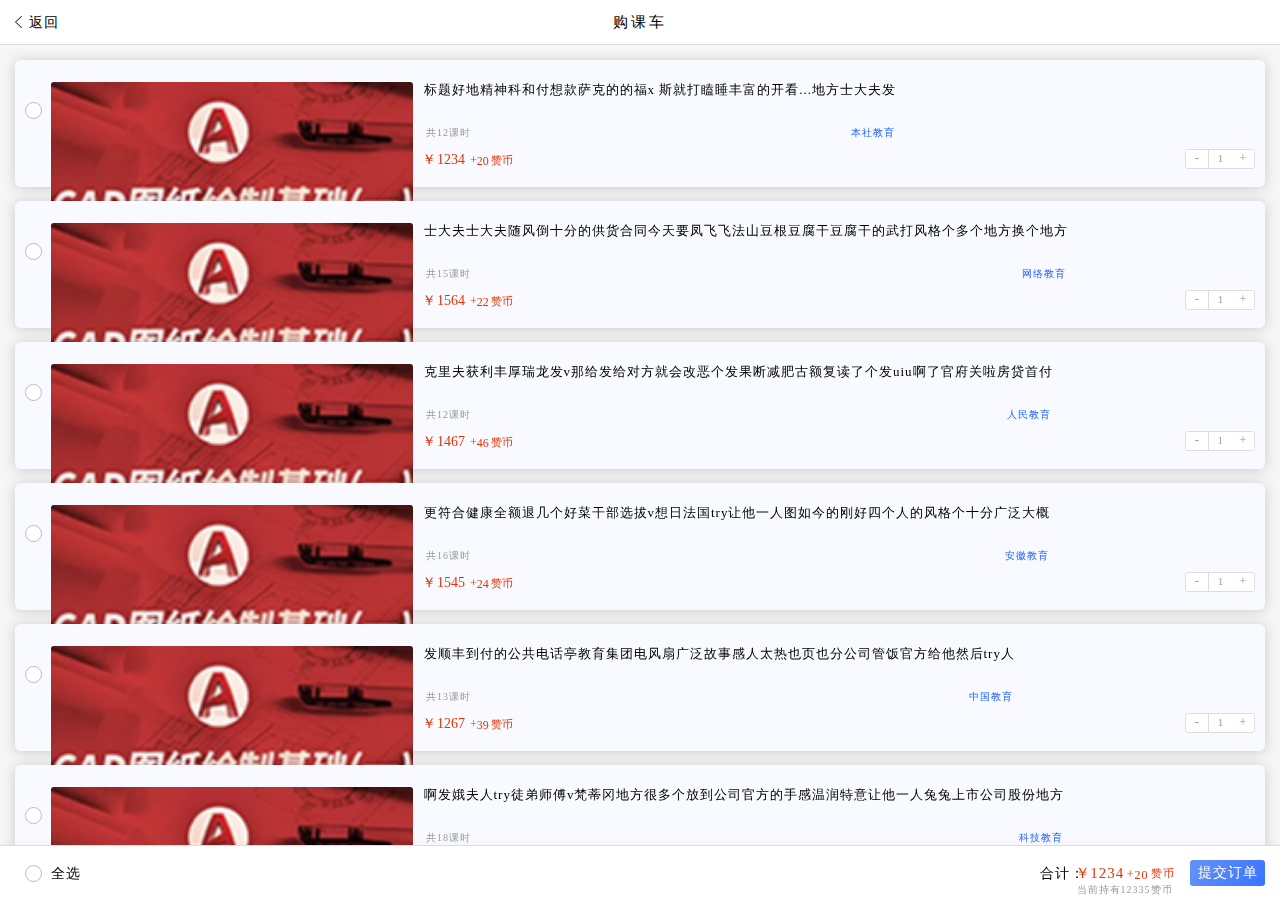
==== commit c03c5e38: "视频播放导航栏" ====
--- a/cart.html
+++ b/cart.html
@@ -55,7 +55,7 @@
 		</div>
 		<p class="allChoose">全选</p>
 		<p class="total">合计：</p>
-		<div class="price">
+		<div class="allprice">
 			<p class="yun num">￥</p>
 			<p class="num">1234</p>
 			<p class="add-to">+</p>
--- a/css/cart.css
+++ b/css/cart.css
@@ -94,7 +94,7 @@
 [data-dpr="3"] .main .content .choose { height: 49.4505494505px; }
 [data-dpr="3.5"] .main .content .choose { height: 52.5px; }
 .main .content .choose img { width: 100%; display: none; }
-.main .content .bg { position: absolute; left: 36px; top: 22px; width: 100px; height: 56px; border-radius: 3px; }
+.main .content .bg { width: 28.985507%; position: absolute; left: 36px; top: 22px; border-radius: 3px; }
 [data-dpr="2"] .main .content .bg { left: 72px; }
 [data-dpr="2.625"] .main .content .bg { left: 94.5px; }
 [data-dpr="3"] .main .content .bg { left: 118.6813186813px; }
@@ -103,14 +103,6 @@
 [data-dpr="2.625"] .main .content .bg { top: 57.75px; }
 [data-dpr="3"] .main .content .bg { top: 72.5274725275px; }
 [data-dpr="3.5"] .main .content .bg { top: 77px; }
-[data-dpr="2"] .main .content .bg { width: 200px; }
-[data-dpr="2.625"] .main .content .bg { width: 262.5px; }
-[data-dpr="3"] .main .content .bg { width: 329.6703296703px; }
-[data-dpr="3.5"] .main .content .bg { width: 350px; }
-[data-dpr="2"] .main .content .bg { height: 112px; }
-[data-dpr="2.625"] .main .content .bg { height: 147px; }
-[data-dpr="3"] .main .content .bg { height: 184.6153846154px; }
-[data-dpr="3.5"] .main .content .bg { height: 196px; }
 [data-dpr="2"] .main .content .bg { border-radius: 6px; }
 [data-dpr="2.625"] .main .content .bg { border-radius: 7.875px; }
 [data-dpr="3"] .main .content .bg { border-radius: 9.8901098901px; }
@@ -120,11 +112,7 @@
 [data-dpr="2.625"] .main .content_left { transform: translateX(-141.75px); }
 [data-dpr="3"] .main .content_left { transform: translateX(-178.021978022px); }
 [data-dpr="3.5"] .main .content_left { transform: translateX(-189px); }
-.main .word { position: absolute; left: 146.5px; top: 21.5px; margin-right: 9px; height: 56px; }
-[data-dpr="2"] .main .word { left: 293px; }
-[data-dpr="2.625"] .main .word { left: 384.5625px; }
-[data-dpr="3"] .main .word { left: 482.967032967px; }
-[data-dpr="3.5"] .main .word { left: 512.75px; }
+.main .word { position: absolute; top: 21.5px; margin-right: 9px; margin-left: 46.5px; height: 56px; }
 [data-dpr="2"] .main .word { top: 43px; }
 [data-dpr="2.625"] .main .word { top: 56.4375px; }
 [data-dpr="3"] .main .word { top: 70.8791208791px; }
@@ -133,6 +121,10 @@
 [data-dpr="2.625"] .main .word { margin-right: 23.625px; }
 [data-dpr="3"] .main .word { margin-right: 29.6703296703px; }
 [data-dpr="3.5"] .main .word { margin-right: 31.5px; }
+[data-dpr="2"] .main .word { margin-left: 93px; }
+[data-dpr="2.625"] .main .word { margin-left: 122.0625px; }
+[data-dpr="3"] .main .word { margin-left: 153.2967032967px; }
+[data-dpr="3.5"] .main .word { margin-left: 162.75px; }
 [data-dpr="2"] .main .word { height: 112px; }
 [data-dpr="2.625"] .main .word { height: 147px; }
 [data-dpr="3"] .main .word { height: 184.6153846154px; }
@@ -184,15 +176,15 @@
 [data-dpr="2.625"] .main .word a { line-height: 24.9375px; }
 [data-dpr="3"] .main .word a { line-height: 31.3186813187px; }
 [data-dpr="3.5"] .main .word a { line-height: 33.25px; }
-.main .price { position: absolute; display: flex; height: 10.5px; left: 145px; top: 94px; color: #e83104; }
+.main .price { position: absolute; display: flex; height: 10.5px; margin-left: 45px; top: 94px; color: #e83104; }
 [data-dpr="2"] .main .price { height: 21px; }
 [data-dpr="2.625"] .main .price { height: 27.5625px; }
 [data-dpr="3"] .main .price { height: 34.6153846154px; }
 [data-dpr="3.5"] .main .price { height: 36.75px; }
-[data-dpr="2"] .main .price { left: 290px; }
-[data-dpr="2.625"] .main .price { left: 380.625px; }
-[data-dpr="3"] .main .price { left: 478.021978022px; }
-[data-dpr="3.5"] .main .price { left: 507.5px; }
+[data-dpr="2"] .main .price { margin-left: 90px; }
+[data-dpr="2.625"] .main .price { margin-left: 118.125px; }
+[data-dpr="3"] .main .price { margin-left: 148.3516483516px; }
+[data-dpr="3.5"] .main .price { margin-left: 157.5px; }
 [data-dpr="2"] .main .price { top: 188px; }
 [data-dpr="2.625"] .main .price { top: 246.75px; }
 [data-dpr="3"] .main .price { top: 309.8901098901px; }
@@ -454,72 +446,72 @@
 [data-dpr="2.625"] .footer .total { line-height: 34.125px; }
 [data-dpr="3"] .footer .total { line-height: 42.8571428571px; }
 [data-dpr="3.5"] .footer .total { line-height: 45.5px; }
-.footer .price { position: absolute; display: flex; right: 105px; top: 21.5px; color: #e83104; }
-[data-dpr="2"] .footer .price { right: 210px; }
-[data-dpr="2.625"] .footer .price { right: 275.625px; }
-[data-dpr="3"] .footer .price { right: 346.1538461538px; }
-[data-dpr="3.5"] .footer .price { right: 367.5px; }
-[data-dpr="2"] .footer .price { top: 43px; }
-[data-dpr="2.625"] .footer .price { top: 56.4375px; }
-[data-dpr="3"] .footer .price { top: 70.8791208791px; }
-[data-dpr="3.5"] .footer .price { top: 75.25px; }
-.footer .price .num { width: 36.5px; font-size: 15px; line-height: 11.5px; font-family: PingFang SC; font-weight: 400; letter-spacing: 1px; }
-[data-dpr="2"] .footer .price .num { width: 73px; }
-[data-dpr="2.625"] .footer .price .num { width: 95.8125px; }
-[data-dpr="3"] .footer .price .num { width: 120.3296703297px; }
-[data-dpr="3.5"] .footer .price .num { width: 127.75px; }
-[data-dpr="2"] .footer .price .num { font-size: 30px; }
-[data-dpr="2.625"] .footer .price .num { font-size: 39.375px; }
-[data-dpr="3"] .footer .price .num { font-size: 49.4505494505px; }
-[data-dpr="3.5"] .footer .price .num { font-size: 52.5px; }
-[data-dpr="2"] .footer .price .num { line-height: 23px; }
-[data-dpr="2.625"] .footer .price .num { line-height: 30.1875px; }
-[data-dpr="3"] .footer .price .num { line-height: 37.9120879121px; }
-[data-dpr="3.5"] .footer .price .num { line-height: 40.25px; }
-.footer .price .yun { width: 15px; }
-[data-dpr="2"] .footer .price .yun { width: 30px; }
-[data-dpr="2.625"] .footer .price .yun { width: 39.375px; }
-[data-dpr="3"] .footer .price .yun { width: 49.4505494505px; }
-[data-dpr="3.5"] .footer .price .yun { width: 52.5px; }
-.footer .price .add-to { font-size: 12px; font-family: PingFang SC; font-weight: 400; letter-spacing: 1px; line-height: 13.5px; }
-[data-dpr="2"] .footer .price .add-to { font-size: 24px; }
-[data-dpr="2.625"] .footer .price .add-to { font-size: 31.5px; }
-[data-dpr="3"] .footer .price .add-to { font-size: 39.5604395604px; }
-[data-dpr="3.5"] .footer .price .add-to { font-size: 42px; }
-[data-dpr="2"] .footer .price .add-to { line-height: 27px; }
-[data-dpr="2.625"] .footer .price .add-to { line-height: 35.4375px; }
-[data-dpr="3"] .footer .price .add-to { line-height: 44.5054945055px; }
-[data-dpr="3.5"] .footer .price .add-to { line-height: 47.25px; }
-.footer .price .num2 { font-size: 12px; font-family: PingFang SC; font-weight: 400; letter-spacing: 1px; margin: 0px; margin-top: 1px; margin-right: 2.5px; line-height: 12px; }
-[data-dpr="2"] .footer .price .num2 { font-size: 24px; }
-[data-dpr="2.625"] .footer .price .num2 { font-size: 31.5px; }
-[data-dpr="3"] .footer .price .num2 { font-size: 39.5604395604px; }
-[data-dpr="3.5"] .footer .price .num2 { font-size: 42px; }
-[data-dpr="2"] .footer .price .num2 { margin-top: 2px; }
-[data-dpr="2.625"] .footer .price .num2 { margin-top: 2.625px; }
-[data-dpr="3"] .footer .price .num2 { margin-top: 3.2967032967px; }
-[data-dpr="3.5"] .footer .price .num2 { margin-top: 3.5px; }
-[data-dpr="2"] .footer .price .num2 { margin-right: 5px; }
-[data-dpr="2.625"] .footer .price .num2 { margin-right: 6.5625px; }
-[data-dpr="3"] .footer .price .num2 { margin-right: 8.2417582418px; }
-[data-dpr="3.5"] .footer .price .num2 { margin-right: 8.75px; }
-[data-dpr="2"] .footer .price .num2 { line-height: 24px; }
-[data-dpr="2.625"] .footer .price .num2 { line-height: 31.5px; }
-[data-dpr="3"] .footer .price .num2 { line-height: 39.5604395604px; }
-[data-dpr="3.5"] .footer .price .num2 { line-height: 42px; }
-.footer .price .coin { font-size: 10.5px; font-family: PingFang SC; font-weight: 400; letter-spacing: 1px; margin-top: 1.5px; line-height: 10.5px; }
-[data-dpr="2"] .footer .price .coin { font-size: 21px; }
-[data-dpr="2.625"] .footer .price .coin { font-size: 27.5625px; }
-[data-dpr="3"] .footer .price .coin { font-size: 34.6153846154px; }
-[data-dpr="3.5"] .footer .price .coin { font-size: 36.75px; }
-[data-dpr="2"] .footer .price .coin { margin-top: 3px; }
-[data-dpr="2.625"] .footer .price .coin { margin-top: 3.9375px; }
-[data-dpr="3"] .footer .price .coin { margin-top: 4.9450549451px; }
-[data-dpr="3.5"] .footer .price .coin { margin-top: 5.25px; }
-[data-dpr="2"] .footer .price .coin { line-height: 21px; }
-[data-dpr="2.625"] .footer .price .coin { line-height: 27.5625px; }
-[data-dpr="3"] .footer .price .coin { line-height: 34.6153846154px; }
-[data-dpr="3.5"] .footer .price .coin { line-height: 36.75px; }
+.footer .allprice { position: absolute; display: flex; right: 105px; top: 21.5px; color: #e83104; }
+[data-dpr="2"] .footer .allprice { right: 210px; }
+[data-dpr="2.625"] .footer .allprice { right: 275.625px; }
+[data-dpr="3"] .footer .allprice { right: 346.1538461538px; }
+[data-dpr="3.5"] .footer .allprice { right: 367.5px; }
+[data-dpr="2"] .footer .allprice { top: 43px; }
+[data-dpr="2.625"] .footer .allprice { top: 56.4375px; }
+[data-dpr="3"] .footer .allprice { top: 70.8791208791px; }
+[data-dpr="3.5"] .footer .allprice { top: 75.25px; }
+.footer .allprice .num { width: 36.5px; font-size: 15px; line-height: 11.5px; font-family: PingFang SC; font-weight: 400; letter-spacing: 1px; }
+[data-dpr="2"] .footer .allprice .num { width: 73px; }
+[data-dpr="2.625"] .footer .allprice .num { width: 95.8125px; }
+[data-dpr="3"] .footer .allprice .num { width: 120.3296703297px; }
+[data-dpr="3.5"] .footer .allprice .num { width: 127.75px; }
+[data-dpr="2"] .footer .allprice .num { font-size: 30px; }
+[data-dpr="2.625"] .footer .allprice .num { font-size: 39.375px; }
+[data-dpr="3"] .footer .allprice .num { font-size: 49.4505494505px; }
+[data-dpr="3.5"] .footer .allprice .num { font-size: 52.5px; }
+[data-dpr="2"] .footer .allprice .num { line-height: 23px; }
+[data-dpr="2.625"] .footer .allprice .num { line-height: 30.1875px; }
+[data-dpr="3"] .footer .allprice .num { line-height: 37.9120879121px; }
+[data-dpr="3.5"] .footer .allprice .num { line-height: 40.25px; }
+.footer .allprice .yun { width: 15px; }
+[data-dpr="2"] .footer .allprice .yun { width: 30px; }
+[data-dpr="2.625"] .footer .allprice .yun { width: 39.375px; }
+[data-dpr="3"] .footer .allprice .yun { width: 49.4505494505px; }
+[data-dpr="3.5"] .footer .allprice .yun { width: 52.5px; }
+.footer .allprice .add-to { font-size: 12px; font-family: PingFang SC; font-weight: 400; letter-spacing: 1px; line-height: 13.5px; }
+[data-dpr="2"] .footer .allprice .add-to { font-size: 24px; }
+[data-dpr="2.625"] .footer .allprice .add-to { font-size: 31.5px; }
+[data-dpr="3"] .footer .allprice .add-to { font-size: 39.5604395604px; }
+[data-dpr="3.5"] .footer .allprice .add-to { font-size: 42px; }
+[data-dpr="2"] .footer .allprice .add-to { line-height: 27px; }
+[data-dpr="2.625"] .footer .allprice .add-to { line-height: 35.4375px; }
+[data-dpr="3"] .footer .allprice .add-to { line-height: 44.5054945055px; }
+[data-dpr="3.5"] .footer .allprice .add-to { line-height: 47.25px; }
+.footer .allprice .num2 { font-size: 12px; font-family: PingFang SC; font-weight: 400; letter-spacing: 1px; margin: 0px; margin-top: 1px; margin-right: 2.5px; line-height: 12px; }
+[data-dpr="2"] .footer .allprice .num2 { font-size: 24px; }
+[data-dpr="2.625"] .footer .allprice .num2 { font-size: 31.5px; }
+[data-dpr="3"] .footer .allprice .num2 { font-size: 39.5604395604px; }
+[data-dpr="3.5"] .footer .allprice .num2 { font-size: 42px; }
+[data-dpr="2"] .footer .allprice .num2 { margin-top: 2px; }
+[data-dpr="2.625"] .footer .allprice .num2 { margin-top: 2.625px; }
+[data-dpr="3"] .footer .allprice .num2 { margin-top: 3.2967032967px; }
+[data-dpr="3.5"] .footer .allprice .num2 { margin-top: 3.5px; }
+[data-dpr="2"] .footer .allprice .num2 { margin-right: 5px; }
+[data-dpr="2.625"] .footer .allprice .num2 { margin-right: 6.5625px; }
+[data-dpr="3"] .footer .allprice .num2 { margin-right: 8.2417582418px; }
+[data-dpr="3.5"] .footer .allprice .num2 { margin-right: 8.75px; }
+[data-dpr="2"] .footer .allprice .num2 { line-height: 24px; }
+[data-dpr="2.625"] .footer .allprice .num2 { line-height: 31.5px; }
+[data-dpr="3"] .footer .allprice .num2 { line-height: 39.5604395604px; }
+[data-dpr="3.5"] .footer .allprice .num2 { line-height: 42px; }
+.footer .allprice .coin { font-size: 10.5px; font-family: PingFang SC; font-weight: 400; letter-spacing: 1px; margin-top: 1.5px; line-height: 10.5px; }
+[data-dpr="2"] .footer .allprice .coin { font-size: 21px; }
+[data-dpr="2.625"] .footer .allprice .coin { font-size: 27.5625px; }
+[data-dpr="3"] .footer .allprice .coin { font-size: 34.6153846154px; }
+[data-dpr="3.5"] .footer .allprice .coin { font-size: 36.75px; }
+[data-dpr="2"] .footer .allprice .coin { margin-top: 3px; }
+[data-dpr="2.625"] .footer .allprice .coin { margin-top: 3.9375px; }
+[data-dpr="3"] .footer .allprice .coin { margin-top: 4.9450549451px; }
+[data-dpr="3.5"] .footer .allprice .coin { margin-top: 5.25px; }
+[data-dpr="2"] .footer .allprice .coin { line-height: 21px; }
+[data-dpr="2.625"] .footer .allprice .coin { line-height: 27.5625px; }
+[data-dpr="3"] .footer .allprice .coin { line-height: 34.6153846154px; }
+[data-dpr="3.5"] .footer .allprice .coin { line-height: 36.75px; }
 .footer .now { position: absolute; display: flex; right: 107.5px; bottom: 5.5px; font-size: 10px; font-family: PingFang SC; font-weight: 400; letter-spacing: 1px; color: #999999; line-height: 9.5px; }
 [data-dpr="2"] .footer .now { right: 215px; }
 [data-dpr="2.625"] .footer .now { right: 282.1875px; }
